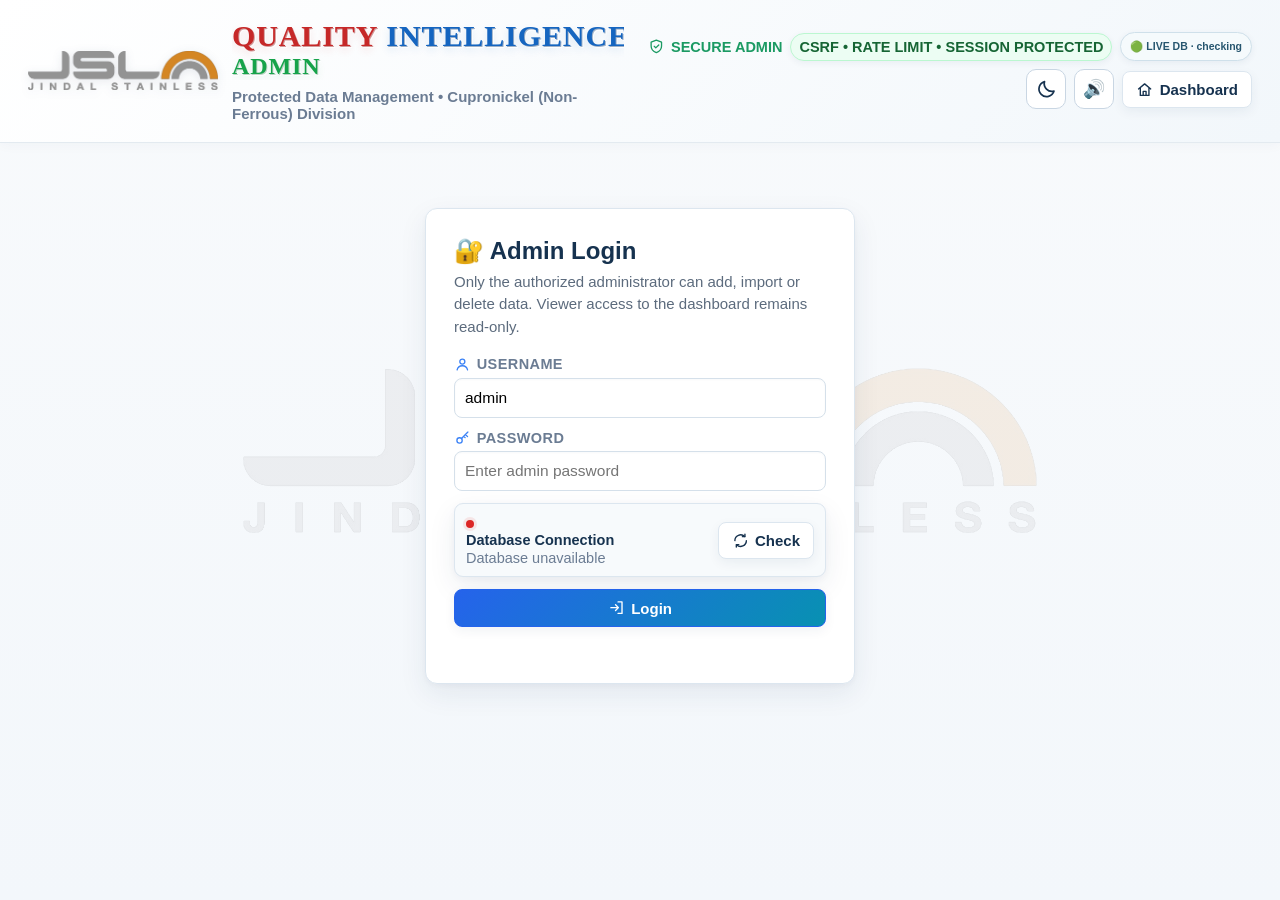
==== admin.html @ 09d79f01 "Add files via upload" ====
<!DOCTYPE html>

<html lang="en">
<head>
<link href="/favicon.ico?v=qa1" rel="icon" type="image/x-icon"/>
<link href="/favicon-32.png?v=qa1" rel="icon" sizes="32x32" type="image/png"/>
<link href="/favicon-192.png?v=qa1" rel="icon" sizes="192x192" type="image/png"/>
<link href="/favicon-180.png?v=qa1" rel="apple-touch-icon" sizes="180x180"/>
<link href="/site.webmanifest?v=qa1" rel="manifest"/>
<meta charset="utf-8"/>
<meta content="width=device-width,initial-scale=1" name="viewport"/>
<meta name="app-version" content="V66.0">
<title>Quality Intelligence — Admin</title>
<style>
:root{--navy:#16324F;--blue:#2388C9;--bg:#F5F8FB;--card:#fff;--border:#DCE6EF;--text:#24364B;--muted:#5c6b7d;--red:#D94A4A;--green:#1B9A63}
*{box-sizing:border-box}body{margin:0;background:linear-gradient(180deg,#F8FAFC,#F1F6FA);font-family:'Manrope','Segoe UI',Arial,sans-serif;color:var(--text)}
.top{background:linear-gradient(135deg,#fff,#F2F7FB);border-bottom:1px solid var(--border);padding:20px 28px;display:flex;justify-content:space-between;align-items:center;gap:16px}.brand h1{margin:0;font-family:'Lucida Calligraphy','Lucida Handwriting',cursive!important;font-size:30px;line-height:1.08;font-weight:700;letter-spacing:.9px;white-space:nowrap}.admin-title-main{display:block}.admin-title-sub{display:block;font-size:24px;line-height:1.05;margin-top:2px}.brand p{margin-top:8px!important}.admin-quality{color:#c62828;text-shadow:1px 1px 0 rgba(139,0,0,.38),2px 2px 0 rgba(255,255,255,.72),0 4px 8px rgba(198,40,40,.14)}.admin-intelligence{color:#1565c0;text-shadow:1px 1px 0 rgba(10,55,110,.38),2px 2px 0 rgba(255,255,255,.78),0 4px 8px rgba(21,101,192,.14)}.admin-admin{color:#16A34A;text-shadow:1px 1px 0 rgba(10,90,40,.25),2px 2px 0 rgba(255,255,255,.72),0 4px 8px rgba(22,163,74,.12)}.top-logo{height:42px;width:auto;max-width:190px;object-fit:contain;margin-right:14px;filter:drop-shadow(0 2px 5px rgba(15,42,74,.10))}.top-brand{display:flex;align-items:center;min-width:0}.security-badge{font-size:14.5px;color:#166534;background:#ECFDF3;border:1px solid #BBF7D0;padding:5px 8px;border-radius:999px;font-weight:800}.brand p{margin:6px 0 0;color:var(--muted);font-size:15px;font-weight:800}.actions{display:flex;gap:8px;align-items:center}.btn{border:1px solid var(--border);background:#fff;color:var(--navy);border-radius:8px;padding:9px 13px;font-weight:800;font-size:15px;cursor:pointer;text-decoration:none}.btn.primary{background:var(--navy);color:#fff;border-color:var(--navy)}.btn.danger{color:#B91C1C;border-color:#F0CACA}.btn:hover{filter:brightness(.98);box-shadow:0 5px 15px rgba(30,65,95,.08)}
.wrap{max-width:1400px;margin:22px auto;padding:0 22px}.login,.panel{background:var(--card);border:1px solid var(--border);border-radius:12px;box-shadow:0 7px 22px rgba(30,65,95,.06)}.login{max-width:430px;margin:65px auto;padding:28px}.login h2{margin:0 0 6px;color:var(--navy)}.hint{font-size:15px;color:var(--muted);line-height:1.5;margin:0 0 18px}.field{margin-bottom:12px}.field label{display:block;font-size:14.5px;font-weight:800;text-transform:uppercase;color:var(--muted);margin-bottom:5px;letter-spacing:.4px}.field input,.field select{width:100%;padding:10px;border:1px solid #D5E0EA;border-radius:8px;font-size:15.5px;outline:none}.field input:focus,.field select:focus{border-color:#7FB7DE;box-shadow:0 0 0 3px rgba(35,136,201,.08)}.msg{font-size:15px;margin-top:10px;min-height:18px}.msg.err{color:#B91C1C}.msg.ok{color:#15803D}
.grid{display:grid;grid-template-columns:1fr 1fr;gap:18px}.panel{padding:18px}.panel h2{font-size:16px;margin:0 0 4px;color:var(--navy)}.panel .desc{font-size:14.5px;color:var(--muted);margin:0 0 15px}.full{grid-column:1/-1}.form-grid{display:grid;grid-template-columns:repeat(4,minmax(160px,1fr));gap:10px}.wide{grid-column:span 2}.submit-row{display:flex;justify-content:flex-end;margin-top:12px}.filebox{border:1px dashed #BFD0DF;border-radius:10px;padding:15px;background:#F8FBFD}.filebox input{font-size:15px}.result{margin-top:12px;padding:11px;border-radius:8px;background:#F1F7FB;font-size:15px;line-height:1.5}.result strong{color:var(--navy)}
.filebox{transition:background .15s ease,border-color .15s ease;}
.filebox-hint{font-size:12.5px;color:var(--muted);margin-top:6px;}
.filebox.drag-over{background:#E3F0FB;border-color:var(--blue);border-style:solid;}
.table-wrap{overflow:auto;max-height:520px;border:1px solid var(--border);border-radius:8px}table{border-collapse:collapse;width:100%;font-size:14.5px;min-width:1000px}th{position:sticky;top:0;background:var(--blue);color:#fff;text-align:left;padding:8px;border:1px solid var(--blue);z-index:1}td{padding:7px 8px;border-bottom:1px solid #E8EEF3;white-space:nowrap}tbody tr:nth-child(even){background:#F8FAFC}tbody tr:hover{background:#EEF7FC}.delete{border:1px solid #F0CACA;background:#fff;color:#B91C1C;border-radius:6px;padding:4px 7px;font-size:14.5px;font-weight:800;cursor:pointer}.stats{display:flex;gap:10px;flex-wrap:wrap;margin:10px 0}.stat{background:#F4F8FB;border:1px solid var(--border);padding:9px 12px;border-radius:8px;font-size:14.5px}.stat b{font-size:16px;color:var(--navy);display:block;margin-top:2px}.secure{font-size:14.5px;color:var(--green);font-weight:800}
.connection-box{display:flex;justify-content:space-between;align-items:center;gap:10px;border:1px solid var(--border);background:#F7FAFC;border-radius:9px;padding:10px 11px;margin:4px 0 12px}.connection-box>div{min-width:0}.connection-box strong{display:block;font-size:14.5px;color:var(--navy)}.connection-box small{display:block;font-size:14.5px;color:var(--muted);margin-top:2px;white-space:nowrap;overflow:hidden;text-overflow:ellipsis}.connection-dot{display:inline-block;width:8px;height:8px;border-radius:50%;margin-right:6px;background:#94A3B8}.connection-dot.connected{background:#16A34A;box-shadow:0 0 0 3px rgba(22,163,74,.12)}.connection-dot.failed{background:#DC2626;box-shadow:0 0 0 3px rgba(220,38,38,.10)}.connection-dot.checking{background:#F59E0B;box-shadow:0 0 0 3px rgba(245,158,11,.10)}
.hidden{display:none!important}@media(max-width:900px){.grid{grid-template-columns:1fr}.form-grid{grid-template-columns:repeat(2,minmax(150px,1fr))}.wide{grid-column:span 2}}@media(max-width:600px){.top{padding:14px 12px;align-items:flex-start}.wrap{padding:0 12px}.form-grid{grid-template-columns:1fr}.wide{grid-column:span 1}.actions{flex-wrap:wrap}.brand h1{font-size:19px;white-space:normal}.top-logo{height:32px;max-width:125px;margin-right:8px}.security-badge{display:none}}
.admin-kpi-grid{display:grid;grid-template-columns:repeat(7,minmax(120px,1fr));gap:10px;margin-bottom:18px}.admin-kpi{background:#fff;border:1px solid #DCE6EF;border-radius:10px;padding:11px 12px;box-shadow:0 4px 14px rgba(30,65,95,.05)}.admin-kpi .label{font-size:16px;font-weight:800;color:#6B7C93;text-transform:uppercase;letter-spacing:.35px}.admin-kpi .value{font-size:18px;font-weight:800;color:#16324F;margin-top:5px;white-space:nowrap;overflow:hidden;text-overflow:ellipsis}.quality-grid{display:grid;grid-template-columns:1.1fr 2fr;gap:14px}.quality-score{display:flex;align-items:center;justify-content:center;min-height:150px;border:1px solid #DCE6EF;border-radius:10px;background:#F8FBFD}.quality-score b{font-size:38px;color:#16324F;display:block;text-align:center}.quality-score span{font-size:16px;color:#6B7C93;font-weight:800;text-transform:uppercase}.issue-list{display:grid;grid-template-columns:repeat(2,minmax(0,1fr));gap:8px}.issue{padding:9px 10px;border:1px solid #E2E8F0;border-radius:8px;background:#FAFCFE;font-size:14.5px;display:flex;justify-content:space-between;gap:10px}.issue b{font-size:15.5px;color:#16324F}.wizard{display:grid;grid-template-columns:repeat(7,1fr);gap:6px;margin:10px 0 14px}.step{padding:7px 4px;border-radius:7px;background:#F3F6F9;color:#6B7C93;text-align:center;font-size:16px;font-weight:800}.step.active{background:#E8F3FA;color:#2388C9}.preview-table{max-height:320px;margin-top:12px}.badge{display:inline-block;padding:3px 7px;border-radius:999px;font-size:14px;font-weight:800}.badge.ok{background:#ECFDF3;color:#166534}.badge.warn{background:#FFF7ED;color:#9A3412}.badge.bad{background:#FEF2F2;color:#B91C1C}@media(max-width:1200px){.admin-kpi-grid{grid-template-columns:repeat(4,minmax(130px,1fr))}}@media(max-width:700px){.admin-kpi-grid{grid-template-columns:repeat(2,minmax(130px,1fr))}.quality-grid{grid-template-columns:1fr}.issue-list{grid-template-columns:1fr}.wizard{grid-template-columns:repeat(4,1fr)}}

/* Admin typography colors aligned with the main dashboard palette. */
.admin-kpi .label,.field label,.brand p,.panel .desc,.quality-score span,.connection-box small{color:#6B7C93!important;}
.admin-kpi .value,.quality-score b,.issue b,.connection-box strong,.panel h2,.brand h1{color:#16324F!important;}
.step.active{background:#E8F3FA!important;color:#2388C9!important;}
.admin-prod-grid{display:grid;grid-template-columns:1.1fr 1.4fr;gap:14px;margin-bottom:18px}.admin-prod-card{background:#fff;border:1px solid #DCE6EF;border-radius:12px;padding:13px 14px;box-shadow:0 5px 16px rgba(30,65,95,.05)}.prod-head{display:flex;justify-content:space-between;align-items:flex-start;gap:10px}.prod-head b{display:block;color:#16324F;font-size:14px;margin-top:3px}.prod-badge{font-size:11px;font-weight:900;padding:4px 8px;border-radius:999px;background:#F1F5F9;color:#64748B;white-space:nowrap}.prod-badge.good{background:#ECFDF3;color:#166534}.prod-badge.warn{background:#FFF7ED;color:#9A3412}.prod-badge.bad{background:#FEF2F2;color:#B91C1C}.prod-metrics{display:grid;grid-template-columns:repeat(3,1fr);gap:8px;margin-top:12px}.prod-metrics>div,.integrity-grid>div{border:1px solid #E5EBF1;border-radius:9px;padding:8px 9px;background:#F9FBFD}.prod-metrics span,.integrity-grid span{display:block;color:#718096;font-size:11px}.prod-metrics b,.integrity-grid b{display:block;color:#16324F;font-size:14px;margin-top:3px;overflow:hidden;text-overflow:ellipsis;white-space:nowrap}.prod-meta{display:flex;gap:10px;justify-content:space-between;margin-top:9px;color:#718096;font-size:11px}.integrity-grid{display:grid;grid-template-columns:repeat(4,1fr);gap:7px;margin-top:12px}.integrity-grid b{font-size:13px}.integrity-grid b.issue{color:#B45309}.prod-last-check{font-size:11px;color:#718096;margin-top:8px}@media(max-width:900px){.admin-prod-grid{grid-template-columns:1fr}.integrity-grid{grid-template-columns:repeat(2,1fr)}}@media(max-width:600px){.prod-metrics{grid-template-columns:1fr}.prod-meta{flex-direction:column;gap:3px}}
html[data-theme="dark"] .admin-prod-card{background:linear-gradient(145deg,#151F32,#111A2A);border-color:#2A3B54;box-shadow:0 7px 18px rgba(0,0,0,.2)}html[data-theme="dark"] .prod-head b,html[data-theme="dark"] .prod-metrics b,html[data-theme="dark"] .integrity-grid b{color:#F0F4FA}html[data-theme="dark"] .prod-metrics>div,html[data-theme="dark"] .integrity-grid>div{background:#101827;border-color:#2A3B54}html[data-theme="dark"] .prod-metrics span,html[data-theme="dark"] .integrity-grid span,html[data-theme="dark"] .prod-meta{color:#9AABC2}html[data-theme="dark"] .prod-badge{background:#182234;color:#A9B8CA}html[data-theme="dark"] .prod-badge.good{background:#103124;color:#86EFAC}html[data-theme="dark"] .prod-badge.warn{background:#332610;color:#FCD34D}html[data-theme="dark"] .prod-badge.bad{background:#35191E;color:#FCA5A5}
</style>
<style id="admin-dark-mode">
/* ================================================================
   ADMIN DARK MODE — shared with the main dashboard
   Design goal: deep OLED-friendly surfaces, strong text contrast,
   clear controls, and consistent state colours. Data/UI logic untouched.
   ================================================================ */
html[data-theme="dark"]{
  --navy:#0B1220;--blue:#4DA3FF;--bg:#0B1220;--card:#141B2C;--border:#2A3B54;
  --text:#E8EDF6;--muted:#9AABC2;--red:#F87171;--green:#34D399;
  /* This second variable family (--admin-surface*, --admin-heading, --admin-line,
     --admin-accent) is a SEPARATE namespace from --card/--text/--border above,
     used by the Command Center, Recovery Center, activity timeline, health
     score/notification cards, KPI import-diff preview and a few other admin
     panels. It was never redefined for dark mode before, which is exactly why
     those particular panels stayed white while everything else using
     --card/--text/--border correctly went dark. */
  --admin-accent:#4DA3FF;--admin-surface:#141B2C;--admin-surface-2:#101827;
  --admin-heading:#F0F4FA;--admin-line:#2A3B54;
  color-scheme:dark;
}
html[data-theme="dark"] body{
  background:
    radial-gradient(circle at 12% 0%,rgba(77,163,255,.08),transparent 28%),
    radial-gradient(circle at 88% 10%,rgba(52,211,153,.055),transparent 24%),
    linear-gradient(180deg,#0B1220 0%,#0D1422 48%,#0A101C 100%) !important;
  color:var(--text);
}
html[data-theme="dark"] body::before{
  opacity:.045;
  filter:invert(1) brightness(1.7) saturate(.7);
}
html[data-theme="dark"] .top{
  background:linear-gradient(135deg,rgba(15,25,42,.97),rgba(20,31,51,.94));
  border-bottom-color:#2A3B54;
  box-shadow:0 10px 34px rgba(0,0,0,.28);
  backdrop-filter:blur(14px);
}
html[data-theme="dark"] .admin-quality{color:#F87171}
html[data-theme="dark"] .admin-intelligence{color:#60A5FA}
html[data-theme="dark"] .admin-admin{color:#4ADE80}
html[data-theme="dark"] .brand p{color:#9AABC2!important}
html[data-theme="dark"] .secure{color:#4ADE80}
html[data-theme="dark"] .security-badge{
  color:#86EFAC;background:#102A21;border-color:#245A46;
}
html[data-theme="dark"] .btn{
  background:#172236;color:#E8EDF6;border-color:#334762;
  box-shadow:0 2px 8px rgba(0,0,0,.14);
}
html[data-theme="dark"] .btn:hover{background:#1D2B42;border-color:#48627F;box-shadow:0 7px 20px rgba(0,0,0,.24)}
html[data-theme="dark"] .btn.primary{
  background:linear-gradient(135deg,#1976D2,#2563EB);border-color:#3B82F6;color:#fff;
}
html[data-theme="dark"] .btn.danger{
  color:#FCA5A5;background:#24171B;border-color:#65333B;
}
html[data-theme="dark"] .wrap{color:var(--text)}
html[data-theme="dark"] .login,
html[data-theme="dark"] .panel{
  background:linear-gradient(180deg,rgba(20,27,44,.97),rgba(17,25,41,.97));
  border-color:#2A3B54;
  box-shadow:0 12px 34px rgba(0,0,0,.24),0 1px 0 rgba(255,255,255,.025) inset;
}
html[data-theme="dark"] .login h2,
html[data-theme="dark"] .panel h2,
html[data-theme="dark"] .admin-kpi .value,
html[data-theme="dark"] .quality-score b,
html[data-theme="dark"] .issue b,
html[data-theme="dark"] .connection-box strong{
  color:#F0F4FA!important;
}
html[data-theme="dark"] .hint,
html[data-theme="dark"] .panel .desc,
html[data-theme="dark"] .field label,
html[data-theme="dark"] .admin-kpi .label,
html[data-theme="dark"] .quality-score span,
html[data-theme="dark"] .connection-box small{
  color:#A7B5C8!important;
}
html[data-theme="dark"] .field input,
html[data-theme="dark"] .field select{
  background:#0F1727;color:#E8EDF6;border-color:#344861;
  color-scheme:dark;
}
html[data-theme="dark"] .field input::placeholder{color:#71839B}
html[data-theme="dark"] .field input:focus,
html[data-theme="dark"] .field select:focus{
  border-color:#4DA3FF;box-shadow:0 0 0 3px rgba(77,163,255,.17);
}
html[data-theme="dark"] .connection-box{
  background:#101B2C;border-color:#2E415B;
}
html[data-theme="dark"] .filebox{
  background:#101B2C;border-color:#3A526D;
}
html[data-theme="dark"] .filebox.drag-over{background:#123A59;border-color:var(--admin-accent);}
html[data-theme="dark"] .filebox-hint{color:#8CA0B8;}
html[data-theme="dark"] .result{
  background:#10243A;color:#DCE6F5;border-color:#294866;
}
html[data-theme="dark"] .result strong{color:#F0F4FA}
html[data-theme="dark"] .table-wrap{
  border-color:#2A3B54;background:#101827;
}
html[data-theme="dark"] table{color:#DCE6F5}
html[data-theme="dark"] th{
  background:linear-gradient(180deg,#1C6EA8,#155987);
  border-color:#2A6E9D;color:#fff;
}
html[data-theme="dark"] td{border-bottom-color:#26374D}
html[data-theme="dark"] tbody tr:nth-child(even){background:#121D2D}
html[data-theme="dark"] tbody tr:hover{background:#182C40}
html[data-theme="dark"] .delete{
  background:#24171B;color:#FCA5A5;border-color:#65333B;
}
html[data-theme="dark"] .delete:hover{background:#301B21}
html[data-theme="dark"] .admin-kpi{
  background:linear-gradient(145deg,#151F32,#111A2A);
  border-color:#2A3B54;
  box-shadow:0 7px 18px rgba(0,0,0,.20),0 1px 0 rgba(255,255,255,.025) inset;
}
html[data-theme="dark"] .admin-kpi .label{color:#9AABC2!important}
html[data-theme="dark"] .quality-score{
  background:radial-gradient(circle at 50% 25%,rgba(77,163,255,.12),transparent 45%),#101827;
  border-color:#2A3B54;
}
html[data-theme="dark"] .issue{
  background:#111C2C;border-color:#2A3B54;color:#C9D5E5;
}
html[data-theme="dark"] .issue b{color:#F0F4FA}
html[data-theme="dark"] .wizard .step{background:#182234;color:#93A4B9;border:1px solid #2A3B54}
html[data-theme="dark"] .wizard .step.active{
  background:#123A59!important;color:#7DC4FF!important;border-color:#245F8A;
}
html[data-theme="dark"] .badge.ok{background:#103124;color:#86EFAC}
html[data-theme="dark"] .badge.warn{background:#332610;color:#FCD34D}
html[data-theme="dark"] .badge.bad{background:#35191E;color:#FCA5A5}
html[data-theme="dark"] .msg.err{color:#FCA5A5}
html[data-theme="dark"] .msg.ok{color:#86EFAC}
html[data-theme="dark"] .theme-toggle-btn{
  display:inline-flex;align-items:center;justify-content:center;width:40px;height:40px;
  border:1px solid #344861;border-radius:10px;background:rgba(255,255,255,.07);
  color:#F8FAFC;cursor:pointer;font-size:18px;line-height:1;
  transition:transform .16s ease,background .16s ease,border-color .16s ease,box-shadow .16s ease;
}
.theme-toggle-btn{
  display:inline-flex;align-items:center;justify-content:center;width:40px;height:40px;
  border:1px solid #C9D6E3;border-radius:10px;background:#fff;color:#16324F;
  cursor:pointer;font-size:18px;line-height:1;
  transition:transform .16s ease,background .16s ease,border-color .16s ease,box-shadow .16s ease;
}
.theme-toggle-btn:hover{transform:translateY(-1px);box-shadow:0 6px 16px rgba(30,65,95,.12)}
html[data-theme="dark"] .theme-toggle-btn:hover{background:#1B2A40;border-color:#4A6380;box-shadow:0 7px 18px rgba(0,0,0,.24)}
.theme-toggle-btn.muted{opacity:.55}
html[data-theme="dark"] ::selection{background:#2563EB;color:#fff}
html[data-theme="dark"] input[type="date"]::-webkit-calendar-picker-indicator{filter:invert(1) opacity(.78)}
/* These don't go through --card/--text/--border and aren't covered by the
   --admin-surface* redefinition above either (they're hardcoded colors, not
   var()-driven), so each needs its own explicit dark rule. */
html[data-theme="dark"] .admin-sidebar{background:rgba(15,22,38,.92);}
html[data-theme="dark"] .sidebar-link{color:#8CA0B8;}
html[data-theme="dark"] .sidebar-link:hover{background:#182234;color:var(--admin-heading);}
html[data-theme="dark"] .sidebar-link.active{background:#123A59;color:var(--admin-accent);}
html[data-theme="dark"] .sidebar-foot{color:#7A8CA3;}
html[data-theme="dark"] .shortcut-key{background:#182234;color:#A9B8CA;border-color:#2A3B54;}
html[data-theme="dark"] kbd{background:#182234;color:#C7D2E3;border-color:#334861;}
html[data-theme="dark"] .activity-icon{background:#123A59;}
html[data-theme="dark"] .notify-count{background:#123A59;color:#8EC8FF;}
html[data-theme="dark"] .v29-alert.warn{border-color:#5A4A24;}
html[data-theme="dark"] .v29-alert.bad{border-color:#5A2A33;}
html[data-theme="dark"] .diff-changes span{background:#182234;color:var(--text);}
html[data-theme="dark"] .admin-health-score-card,
html[data-theme="dark"] .admin-notify-card,
html[data-theme="dark"] .admin-personal-card{background:var(--admin-surface);border-color:var(--admin-line);}
@media(max-width:600px){
  .theme-toggle-btn{width:38px;height:38px;font-size:17px}
}
</style>
<style id="jsl-watermark-style">
/* Exact JSL Jindal Stainless logo watermark — background only; all app UI stays above it. */
html{background:#F8FAFC;}
body{
  background:linear-gradient(180deg,#F8FAFC 0%,#F3F7FB 100%) !important;
  position:relative;
  min-height:100vh;
}
body::before{
  content:"";
  position:fixed;
  inset:0;
  z-index:0;
  pointer-events:none;
  background-image:url("jsl-watermark.png");
  background-repeat:no-repeat;
  background-position:center center;
  background-size:min(62vw,900px) auto;
  opacity:.105;
}
body > *{position:relative;z-index:1;}
@media(max-width:900px){body::before{background-size:min(82vw,650px) auto;opacity:.09;}}
@media(max-width:600px){body::before{background-size:min(94vw,520px) auto;opacity:.075;}}
</style>
<script defer="" src="/sfx.js?v=1.0"></script>
<script>
function escJs(value){
  return String(value ?? "")
    .replace(/\\/g, "\\\\")
    .replace(/'/g, "\\'")
    .replace(/"/g, '\\"')
    .replace(/\r/g, "\\r")
    .replace(/\n/g, "\\n")
    .replace(/</g, "\\x3C")
    .replace(/>/g, "\\x3E")
    .replace(/&/g, "\\x26");
}
function escAttrJs(value){
  return escJs(value)
    .replace(/&/g, "&amp;")
    .replace(/"/g, "&quot;")
    .replace(/</g, "&lt;")
    .replace(/>/g, "&gt;");
}

/* Admin theme bootstrap: apply saved theme before first paint. Light mode
   is always the default — system prefers-color-scheme is intentionally not
   used as a fallback (see index.html for the matching dashboard-side logic).
   Dark mode only turns on if this admin previously switched to it. */
(function(){
  try{
    var saved=localStorage.getItem('qdash_theme');
    if(saved==='dark')document.documentElement.setAttribute('data-theme','dark');
  }catch(e){}
})();
</script>
<style id="v40-visual-polish">
/* V40 Admin visual polish: colorful, professional, depth-rich, icon-friendly. */
:root{
  --accent-cyan:#12B5CB;--accent-blue:#3B82F6;--accent-violet:#7C3AED;--accent-emerald:#10B981;
  --accent-amber:#F59E0B;--accent-rose:#F43F5E;--surface-2:#F8FBFF;
  --shadow-soft:0 10px 28px rgba(25,55,90,.08),0 2px 7px rgba(25,55,90,.04);
  --shadow-hover:0 18px 42px rgba(25,55,90,.14),0 4px 12px rgba(25,55,90,.07);
}
.top .actions{gap:8px}
.top .actions > span,.top .actions > a,.top .actions > button{transition:transform .16s ease,box-shadow .16s ease,background .16s ease,border-color .16s ease}
.top .actions > span:hover,.top .actions > a:hover,.top .actions > button:hover{transform:translateY(-1px)}
.live-db-badge{box-shadow:0 0 0 1px rgba(255,255,255,.08) inset,0 5px 12px rgba(0,0,0,.10)}
.admin-shell{gap:18px}
.admin-sidebar{
  background:linear-gradient(180deg,#102640 0%,#143A5D 100%) !important;
  border:1px solid rgba(255,255,255,.08) !important;
  box-shadow:var(--shadow-hover) !important;
}
.sidebar-head{border-bottom-color:rgba(255,255,255,.12)!important}
.sidebar-kicker{color:#6DE0E8!important}
.sidebar-head b{color:#F8FBFF!important}
.sidebar-link{
  position:relative;overflow:hidden;border:1px solid transparent!important;
  transition:transform .16s ease,background .16s ease,border-color .16s ease,box-shadow .16s ease!important;
}
.sidebar-link::after{content:"";position:absolute;right:-18px;top:-18px;width:58px;height:58px;border-radius:50%;background:rgba(255,255,255,.05);transition:transform .2s ease}
.sidebar-link:hover{transform:translateX(3px);background:rgba(255,255,255,.08)!important;border-color:rgba(255,255,255,.10)!important;box-shadow:0 8px 18px rgba(0,0,0,.12)!important}
.sidebar-link.active{background:linear-gradient(90deg,rgba(59,130,246,.28),rgba(18,181,203,.16))!important;border-color:rgba(103,194,255,.35)!important;box-shadow:0 8px 18px rgba(10,55,95,.20)!important}
.sidebar-link .sidebar-icon{display:inline-flex;width:28px;height:28px;flex:0 0 28px;align-items:center;justify-content:center;border-radius:8px;background:rgba(255,255,255,.08);font-size:16px;box-shadow:0 2px 6px rgba(0,0,0,.10)}
.panel,.admin-kpi,.login,.admin-prod-card,.connection-box,.filebox,.result,.quality-score,.issue,.recovery-card,.command-card,.health-card,.stat,.audit-card{
  box-shadow:var(--shadow-soft);transition:transform .18s ease,box-shadow .18s ease,border-color .18s ease,background .18s ease;
}
.panel:hover,.admin-kpi:hover,.admin-prod-card:hover,.connection-box:hover,.filebox:hover,.result:hover,.quality-score:hover,.issue:hover,.recovery-card:hover,.command-card:hover,.health-card:hover,.stat:hover,.audit-card:hover{transform:translateY(-2px);box-shadow:var(--shadow-hover)}
.panel h2{position:relative;padding-left:2px}
.panel h2::after{content:"";display:block;width:56px;height:3px;margin-top:8px;border-radius:99px;background:linear-gradient(90deg,var(--accent-blue),var(--accent-cyan),var(--accent-violet));opacity:.9}
.admin-kpi{position:relative;overflow:hidden}
.admin-kpi::before,.admin-prod-card::before,.quality-score::before,.health-card::before{content:"";position:absolute;inset:0 auto auto 0;width:100%;height:4px;background:linear-gradient(90deg,var(--accent-blue),var(--accent-cyan),var(--accent-violet));opacity:.95}
.admin-kpi:nth-child(2)::before{background:linear-gradient(90deg,var(--accent-emerald),#34D399)}
.admin-kpi:nth-child(3)::before{background:linear-gradient(90deg,var(--accent-amber),#FBBF24)}
.admin-kpi:nth-child(4)::before{background:linear-gradient(90deg,var(--accent-rose),#FB7185)}
.admin-kpi .value{letter-spacing:-.02em}
button.btn,.btn{box-shadow:0 4px 12px rgba(25,55,90,.06);}
button.btn:hover,.btn:hover{box-shadow:0 10px 22px rgba(25,55,90,.12)!important}
.btn.primary{background:linear-gradient(135deg,#2563EB,#0891B2)!important;border-color:#2563EB!important}
.btn.danger{background:linear-gradient(135deg,#E11D48,#BE123C)!important;border-color:#E11D48!important;color:#fff!important}
.badge,.prod-badge,.live-db-badge,.security-badge{box-shadow:0 2px 7px rgba(25,55,90,.06)}
.table-wrap{box-shadow:inset 0 1px 0 rgba(255,255,255,.55),0 5px 14px rgba(25,55,90,.04)}
tbody tr{transition:background .12s ease,transform .12s ease}
tbody tr:hover{transform:translateX(1px)}
.field input,.field select{box-shadow:inset 0 1px 2px rgba(25,55,90,.03)}
.field input:focus,.field select:focus{box-shadow:0 0 0 3px rgba(59,130,246,.14),0 4px 12px rgba(59,130,246,.08)!important}
.submit-row{gap:10px!important}
.issue-btn,.v29-alert,.sidebar-link{font-weight:750}
.v29-alert{border-left:4px solid var(--accent-amber)!important}
.v29-alert.bad{border-left-color:var(--accent-rose)!important}.v29-alert.good{border-left-color:var(--accent-emerald)!important}.v29-alert.info{border-left-color:var(--accent-blue)!important}
html[data-theme="dark"] .top{background:linear-gradient(120deg,#081421 0%,#0D223A 46%,#113F61 100%) !important}
html[data-theme="dark"] .admin-sidebar{background:linear-gradient(180deg,#0A1627 0%,#0E2944 100%) !important;border-color:#28415F!important}
html[data-theme="dark"] .panel,html[data-theme="dark"] .login,html[data-theme="dark"] .admin-kpi,html[data-theme="dark"] .admin-prod-card,html[data-theme="dark"] .connection-box,html[data-theme="dark"] .filebox,html[data-theme="dark"] .result,html[data-theme="dark"] .quality-score,html[data-theme="dark"] .issue,html[data-theme="dark"] .recovery-card,html[data-theme="dark"] .command-card,html[data-theme="dark"] .health-card,html[data-theme="dark"] .stat,html[data-theme="dark"] .audit-card{box-shadow:0 14px 34px rgba(0,0,0,.20),0 2px 8px rgba(0,0,0,.12)}
html[data-theme="dark"] .panel:hover,html[data-theme="dark"] .admin-kpi:hover,html[data-theme="dark"] .admin-prod-card:hover,html[data-theme="dark"] .connection-box:hover,html[data-theme="dark"] .filebox:hover,html[data-theme="dark"] .result:hover,html[data-theme="dark"] .quality-score:hover,html[data-theme="dark"] .issue:hover,html[data-theme="dark"] .recovery-card:hover,html[data-theme="dark"] .command-card:hover,html[data-theme="dark"] .health-card:hover,html[data-theme="dark"] .stat:hover,html[data-theme="dark"] .audit-card:hover{box-shadow:0 20px 46px rgba(0,0,0,.28),0 3px 12px rgba(0,0,0,.16)}
html[data-theme="dark"] .table-wrap{box-shadow:inset 0 1px 0 rgba(255,255,255,.02),0 8px 22px rgba(0,0,0,.16)}
@media(prefers-reduced-motion:reduce){.panel,.admin-kpi,.admin-prod-card,.connection-box,.filebox,.result,.quality-score,.issue,.recovery-card,.command-card,.health-card,.stat,.audit-card,.sidebar-link,.top .actions>*{transition:none!important}.panel:hover,.admin-kpi:hover,.admin-prod-card:hover,.connection-box:hover,.filebox:hover,.result:hover,.quality-score:hover,.issue:hover,.recovery-card:hover,.command-card:hover,.health-card:hover,.stat:hover,.audit-card:hover,.sidebar-link:hover{transform:none!important}}
</style>
<style id="v40-admin-responsive-final">
/* overflow-x:hidden (not overflow-x:clip) forces the browser to also treat
   overflow-y as "auto" on html AND body (per the CSS overflow spec's
   visible/non-visible pairing rule). That creates two nested scroll
   containers, which breaks position:sticky for any descendant (like the
   admin sidebar below) — it stops sticking and scrolls away with the page.
   overflow-x:clip prevents horizontal scroll the same way without ever
   triggering that auto-promotion, so sticky works correctly. */
html,body{max-width:100%;overflow-x:clip!important;}
body{min-width:0;}
.top{background:linear-gradient(135deg,#ffffff,#F2F7FB)!important;box-shadow:0 2px 12px rgba(30,65,95,.035);border-bottom:1px solid #E3EAF0!important;}
.top-brand,.brand,.executive-brand,.actions,.grid,.panel,.admin-content-grid,.admin-content-grid>*{min-width:0;}
.top-brand{flex:1 1 auto;}
.brand{min-width:0;}
.brand h1,.brand p{max-width:100%;overflow:hidden;text-overflow:ellipsis;}
.actions{flex:0 1 auto;max-width:50%;justify-content:flex-end;flex-wrap:wrap;}
.wrap{width:100%;max-width:1400px;min-width:0;}
.grid{min-width:0;}
.grid>*{min-width:0;}
.form-grid{min-width:0;}
.admin-kpi-grid{grid-template-columns:repeat(7,minmax(0,1fr));min-width:0;}
.admin-kpi{min-width:0;}
.admin-kpi .value,.admin-kpi .label{min-width:0;}
.quality-grid,.issue-list,.wizard,.admin-prod-grid,.admin-content-grid,.admin-commandbar,.admin-health-strip,.activity-event{min-width:0;}
.admin-content-grid>*{max-width:100%;}
.table-wrap{width:100%;max-width:100%;overflow-x:auto;overscroll-behavior-x:contain;}
.table-wrap table{min-width:1000px;}
@media(max-width:1050px){
  .top{padding:16px 20px;align-items:center;}
  .actions{max-width:48%;}
  .admin-kpi-grid{grid-template-columns:repeat(4,minmax(0,1fr));}
}
@media(max-width:700px){
  .top{padding:13px 12px;gap:10px;align-items:flex-start;}
  .top-brand{flex:1 1 100%;}
  .actions{max-width:none;width:auto;flex:0 0 auto;gap:5px;}
  .actions .btn{padding:8px 9px;font-size:13px;}
  .admin-kpi-grid{grid-template-columns:repeat(2,minmax(0,1fr));}
  .panel{overflow:hidden;}
}
@media(max-width:480px){
  .top{display:block;}
  .top-brand{width:100%;}
  .actions{width:100%;margin-top:9px;justify-content:flex-start;}
  .admin-kpi-grid{grid-template-columns:1fr 1fr;}
}
</style>
<style id="v65-admin-icons">
/* V65.0 Admin icons (line icons from the sprite at the top of <body>) */
.ic{width:1.15em;height:1.15em;flex:none;fill:none;stroke:currentColor;stroke-width:1.9;stroke-linecap:round;stroke-linejoin:round;vertical-align:-.2em;margin-right:.42em;pointer-events:none;}
.theme-toggle-btn .ic{margin:0;width:1.2em;height:1.2em;}
.btn .ic,.delete .ic{margin-right:.4em;}
.btn,.delete{display:inline-flex;align-items:center;justify-content:center;}
.top .actions .secure{display:inline-flex;align-items:center;}
.v29-kicker,.sidebar-progress-kicker{display:inline-flex;align-items:center;}
.v29-kicker .ic,.sidebar-progress-kicker .ic{width:1.05em;height:1.05em;}
.field label{display:flex;align-items:center;}
.field label .ic{color:var(--accent-blue,#3B82F6);}
.pref-row label{display:inline-flex;align-items:center;}
</style>
</head>
<body>
<!-- V65.0 icon sprite for the Admin console; the enhancer script at the bottom adds icons to buttons (also dynamically built ones). -->
<svg xmlns="http://www.w3.org/2000/svg" width="0" height="0" style="position:absolute;width:0;height:0;overflow:hidden" aria-hidden="true" focusable="false">
  <defs>
    <symbol id="ic-filter" viewBox="0 0 24 24"><path d="M3.5 5h17l-6.5 8v6l-4 2v-8z"/></symbol>
    <symbol id="ic-sliders" viewBox="0 0 24 24"><path d="M4 6h8M17 6h3M4 12h3M12 12h8M4 18h10M19 18h1"/><circle cx="14.5" cy="6" r="2.3"/><circle cx="9.5" cy="12" r="2.3"/><circle cx="16.5" cy="18" r="2.3"/></symbol>
    <symbol id="ic-selection" viewBox="0 0 24 24"><path d="M3.5 6.5l1.6 1.6 3-3.4M3.5 12.5l1.6 1.6 3-3.4M3.5 18.5l1.6 1.6 3-3.4M12 7h8.5M12 13h8.5M12 19h8.5"/></symbol>
    <symbol id="ic-download" viewBox="0 0 24 24"><path d="M12 3.5v11M7.5 10.5l4.5 4.5 4.5-4.5M4.5 20h15"/></symbol>
    <symbol id="ic-file-sheet" viewBox="0 0 24 24"><path d="M6 3h8l5 5v13H6z"/><path d="M14 3v5h5M9 13h7M9 17h7M12.5 11v8"/></symbol>
    <symbol id="ic-file-text" viewBox="0 0 24 24"><path d="M6 3h8l5 5v13H6z"/><path d="M14 3v5h5M9 13h7M9 17h5"/></symbol>
    <symbol id="ic-presentation" viewBox="0 0 24 24"><path d="M3 4h18M5 4v11h14V4M12 15v3.5M8.5 21l3.5-2.5 3.5 2.5"/><path d="M8.5 11.5l2.5-2.5 2 2 3-3.5"/></symbol>
    <symbol id="ic-database" viewBox="0 0 24 24"><ellipse cx="12" cy="5.5" rx="7.5" ry="2.8"/><path d="M4.5 5.5v6.5c0 1.6 3.4 2.8 7.5 2.8s7.5-1.2 7.5-2.8V5.5M4.5 12v6.5c0 1.6 3.4 2.8 7.5 2.8s7.5-1.2 7.5-2.8V12"/></symbol>
    <symbol id="ic-bookmark-plus" viewBox="0 0 24 24"><path d="M6 3.5h12v17.5l-6-4.5-6 4.5z"/><path d="M12 7.5v5M9.5 10h5"/></symbol>
    <symbol id="ic-list-edit" viewBox="0 0 24 24"><path d="M3.5 6h11M3.5 12h7M3.5 18h6"/><path d="M12.5 19l.8-3.4 6.8-6.8 2.6 2.6-6.8 6.8z"/></symbol>
    <symbol id="ic-reset" viewBox="0 0 24 24"><path d="M4 12a8 8 0 1 0 2.6-5.9L4 8.5"/><path d="M4 3.5v5h5"/></symbol>
    <symbol id="ic-compare" viewBox="0 0 24 24"><rect x="3" y="4.5" width="7.5" height="15" rx="1.8"/><rect x="13.5" y="4.5" width="7.5" height="15" rx="1.8"/></symbol>
    <symbol id="ic-search" viewBox="0 0 24 24"><circle cx="10.8" cy="10.8" r="6.3"/><path d="M15.6 15.6l4.9 4.9"/></symbol>
    <symbol id="ic-x" viewBox="0 0 24 24"><path d="M6 6l12 12M18 6L6 18"/></symbol>
    <symbol id="ic-maximize" viewBox="0 0 24 24"><path d="M4 9V4h5M20 9V4h-5M4 15v5h5M20 15v5h-5"/></symbol>
    <symbol id="ic-chevron-down" viewBox="0 0 24 24"><path d="M6 9.5l6 6 6-6"/></symbol>
    <symbol id="ic-clock" viewBox="0 0 24 24"><circle cx="12" cy="12" r="8.5"/><path d="M12 7.5V12l3 2"/></symbol>
    <symbol id="ic-command" viewBox="0 0 24 24"><path d="M9 9h6v6H9z"/><path d="M9 9V6.5A2.5 2.5 0 1 0 6.5 9H9zM15 9V6.5A2.5 2.5 0 1 1 17.5 9H15zM9 15v2.5A2.5 2.5 0 1 1 6.5 15H9zM15 15v2.5a2.5 2.5 0 1 0 2.5-2.5H15z"/></symbol>
    <symbol id="ic-pulse" viewBox="0 0 24 24"><path d="M3 12h4l2.5-6.5 4 13 2.5-6.5H21"/></symbol>
    <symbol id="ic-alert" viewBox="0 0 24 24"><path d="M12 3.5l9.5 16.5h-19z"/><path d="M12 10v4.5M12 17.4v.1"/></symbol>
    <symbol id="ic-target" viewBox="0 0 24 24"><circle cx="12" cy="12" r="8.5"/><circle cx="12" cy="12" r="4.5"/><circle cx="12" cy="12" r=".9"/></symbol>
    <symbol id="ic-trend" viewBox="0 0 24 24"><path d="M3 17l6-6 4 4 8-8M15.5 7H21v5.5"/></symbol>
    <symbol id="ic-flame" viewBox="0 0 24 24"><path d="M12 3c1 3.5 5 5.5 5 10a5 5 0 0 1-10 0c0-2 1-3.2 2-4 0 1.5.8 2.4 1.7 2.6C10.2 9 10.5 5.5 12 3z"/></symbol>
    <symbol id="ic-table" viewBox="0 0 24 24"><rect x="3.5" y="4.5" width="17" height="15" rx="2"/><path d="M3.5 10h17M3.5 15h17M9.5 4.5v15"/></symbol>
    <symbol id="ic-tag" viewBox="0 0 24 24"><path d="M3.5 12.2V4.5h7.7l9 9a1.6 1.6 0 0 1 0 2.3l-5.4 5.4a1.6 1.6 0 0 1-2.3 0z"/><circle cx="7.8" cy="8.8" r="1.2"/></symbol>
    <symbol id="ic-refresh" viewBox="0 0 24 24"><path d="M20 12a8 8 0 0 1-13.6 5.7M4 12a8 8 0 0 1 13.6-5.7"/><path d="M18 3v3.5h-3.5M6 21v-3.5h3.5"/></symbol>
    <symbol id="ic-edit" viewBox="0 0 24 24"><path d="M4 20l1-4.2L16.5 4.3a1.8 1.8 0 0 1 2.5 0l1.7 1.7a1.8 1.8 0 0 1 0 2.5L9.2 20z"/></symbol>
    <symbol id="ic-home" viewBox="0 0 24 24"><path d="M3.5 11L12 4l8.5 7M6 9.5V20h12V9.5M10 20v-5.5h4V20"/></symbol>
    <symbol id="ic-key" viewBox="0 0 24 24"><circle cx="8" cy="15" r="3.8"/><path d="M10.8 12.2L20 3M16.5 6.5l3 3M14 9l2 2"/></symbol>
    <symbol id="ic-login" viewBox="0 0 24 24"><path d="M14 4h5.5v16H14M4 12h10M10.5 8l4 4-4 4"/></symbol>
    <symbol id="ic-logout" viewBox="0 0 24 24"><path d="M10 4H4.5v16H10M9 12h11M16.5 8l4 4-4 4"/></symbol>
    <symbol id="ic-trash" viewBox="0 0 24 24"><path d="M4 7h16M9.5 7V4.5h5V7M6.5 7l1 13h9l1-13M10 11v6M14 11v6"/></symbol>
    <symbol id="ic-save" viewBox="0 0 24 24"><path d="M5 3.5h11l3.5 3.5V20.5H5z"/><path d="M8 3.5v5h7v-5M8 20.5v-6.5h8v6.5"/></symbol>
    <symbol id="ic-plus" viewBox="0 0 24 24"><path d="M12 5v14M5 12h14"/></symbol>
    <symbol id="ic-eye" viewBox="0 0 24 24"><path d="M2.5 12S6 5.5 12 5.5 21.5 12 21.5 12 18 18.5 12 18.5 2.5 12 2.5 12z"/><circle cx="12" cy="12" r="2.8"/></symbol>
    <symbol id="ic-check" viewBox="0 0 24 24"><path d="M4.5 12.5l4.5 4.5 10.5-10.5"/></symbol>
    <symbol id="ic-copy" viewBox="0 0 24 24"><rect x="8.5" y="8.5" width="11" height="11" rx="2"/><path d="M15.5 8.5V6a2 2 0 0 0-2-2H6a2 2 0 0 0-2 2v7.5a2 2 0 0 0 2 2h2.5"/></symbol>
    <symbol id="ic-upload" viewBox="0 0 24 24"><path d="M12 15.5v-12M7.5 8l4.5-4.5L16.5 8M4.5 20h15"/></symbol>
    <symbol id="ic-shield" viewBox="0 0 24 24"><path d="M12 3l7.5 3v5.5c0 4.5-3.2 8-7.5 9.5-4.3-1.5-7.5-5-7.5-9.5V6z"/><path d="M9 12l2.2 2.2L15.5 10"/></symbol>
    <symbol id="ic-chevron-right" viewBox="0 0 24 24"><path d="M9.5 6l6 6-6 6"/></symbol>
    <symbol id="ic-chevron-left" viewBox="0 0 24 24"><path d="M14.5 6l-6 6 6 6"/></symbol>
    <symbol id="ic-user" viewBox="0 0 24 24"><circle cx="12" cy="8" r="3.6"/><path d="M4.5 20c.8-4 4-6 7.5-6s6.7 2 7.5 6"/></symbol>
    <symbol id="ic-sun" viewBox="0 0 24 24"><circle cx="12" cy="12" r="4"/><path d="M12 2.5v2.5M12 19v2.5M2.5 12H5M19 12h2.5M5.3 5.3l1.8 1.8M16.9 16.9l1.8 1.8M18.7 5.3l-1.8 1.8M7.1 16.9l-1.8 1.8"/></symbol>
    <symbol id="ic-moon" viewBox="0 0 24 24"><path d="M20 14.5A8.5 8.5 0 0 1 9.5 4a8.5 8.5 0 1 0 10.5 10.5z"/></symbol>
  </defs>
</svg>
<div class="top"><div class="top-brand"><img alt="Jindal Stainless" class="top-logo" src="/jsl-header-logo.png"/><div class="brand"><h1><span class="admin-title-main"><span class="admin-quality">QUALITY</span><span style="display:inline-block;width:8px"></span><span class="admin-intelligence">INTELLIGENCE</span></span><span class="admin-title-sub"><span class="admin-admin">ADMIN</span></span></h1><p>Protected Data Management • Cupronickel (Non-Ferrous) Division</p></div></div><div class="actions"><span class="secure"><svg class="ic" aria-hidden="true"><use href="#ic-shield"/></svg>SECURE ADMIN</span><span class="security-badge">CSRF • RATE LIMIT • SESSION PROTECTED</span><span class="live-db-badge" id="liveDbBadge" title="Active database connection">🟢 LIVE DB · checking</span><button aria-label="Switch to dark mode" class="theme-toggle-btn" id="adminThemeToggleBtn" title="Switch to dark mode" type="button"><svg class="ic" aria-hidden="true"><use href="#ic-moon"/></svg></button><button aria-label="Mute sound effects" class="theme-toggle-btn sfx-toggle-btn" title="Mute sound effects" type="button">🔊</button><a class="btn" href="/">← Dashboard</a><button class="btn danger hidden" id="logoutBtn">Logout</button></div></div>
<div class="wrap">
<section class="login" id="loginBox">
<h2>🔐 Admin Login</h2><p class="hint">Only the authorized administrator can add, import or delete data. Viewer access to the dashboard remains read-only.</p>
<div class="field"><label><svg class="ic" aria-hidden="true"><use href="#ic-user"/></svg>Username</label><input autocomplete="username" id="username" value="admin"/></div>
<div class="field"><label><svg class="ic" aria-hidden="true"><use href="#ic-key"/></svg>Password</label><input autocomplete="current-password" id="password" placeholder="Enter admin password" type="password"/></div>
<div class="connection-box" id="loginConnection"><div><span class="connection-dot checking"></span><strong>Database Connection</strong><small id="loginConnectionText">Checking connection…</small></div><button class="btn" id="connectionBtn" type="button">↻ Check</button></div>
<button class="btn primary" id="loginBtn" style="width:100%">Login</button><div class="msg" id="loginMsg"></div>
</section>
<section class="login hidden" id="forceResetBox">
<h2>🔑 Set Your New Password</h2><p class="hint">A temporary password was issued for this account. You must set your own password before you can use the admin panel.</p>
<div class="field"><label>Temporary Password *</label><input autocomplete="current-password" id="frCurrent" placeholder="Temporary password you were given" type="password"/></div>
<div class="field"><label>New Password *</label><input autocomplete="new-password" id="frNew" minlength="12" placeholder="Min 12 chars, upper+lower+number+special" type="password"/></div>
<div class="field"><label>Confirm New Password *</label><input autocomplete="new-password" id="frConfirm" minlength="12" type="password"/></div>
<button class="btn primary" id="frSubmitBtn" style="width:100%">Set New Password</button><div class="msg" id="frMsg"></div>
</section>
<section class="grid hidden" id="adminApp">
<div class="admin-shell">
<aside class="admin-sidebar" id="adminSidebar">
<div class="sidebar-head"><span class="sidebar-kicker">ADMIN CONSOLE</span><b>Control Center</b></div>



















<div class="sidebar-progress" id="sidebarProgress"><span class="sidebar-progress-kicker"><svg class="ic" aria-hidden="true"><use href="#ic-target"/></svg>CURRENT SECTION</span><strong id="currentSectionName">Overview</strong><small><span id="currentSectionIndex"></span> / <span id="currentSectionTotal"></span></small></div><nav aria-label="Admin sections" class="sidebar-nav" id="adminSidebarNav"><div class="sidebar-group" data-nav-group="monitoring"><div class="sidebar-group-label">Monitoring</div><button aria-controls="homePanel" aria-current="page" class="sidebar-link active" data-target="homePanel" type="button"><span aria-hidden="true" class="sidebar-icon">🏠</span><span class="sidebar-link-text">Overview</span></button><button aria-controls="dataQualityPanel" aria-current="false" class="sidebar-link" data-target="dataQualityPanel" type="button"><span aria-hidden="true" class="sidebar-icon">🧪</span><span class="sidebar-link-text">Data Quality</span></button></div><div class="sidebar-group" data-nav-group="data-operations"><div class="sidebar-group-label">Data Operations</div><button aria-controls="kpiPanel" aria-current="false" class="sidebar-link" data-target="kpiPanel" type="button"><span aria-hidden="true" class="sidebar-icon">🎯</span><span class="sidebar-link-text">KPI Targets</span></button><button aria-controls="addRecordPanel" aria-current="false" class="sidebar-link" data-target="addRecordPanel" type="button"><span aria-hidden="true" class="sidebar-icon">➕</span><span class="sidebar-link-text">Add Record</span></button><button aria-controls="importPanel" aria-current="false" class="sidebar-link" data-target="importPanel" type="button"><span aria-hidden="true" class="sidebar-icon">📥</span><span class="sidebar-link-text">Import Wizard</span></button><button aria-controls="importHistoryPanel" aria-current="false" class="sidebar-link" data-target="importHistoryPanel" type="button"><span aria-hidden="true" class="sidebar-icon">🧾</span><span class="sidebar-link-text">Import History</span></button><button aria-controls="recordsPanel" aria-current="false" class="sidebar-link" data-target="recordsPanel" type="button"><span aria-hidden="true" class="sidebar-icon">🗃️</span><span class="sidebar-link-text">Latest Records</span></button><button aria-controls="fishbonePanel" aria-current="false" class="sidebar-link" data-target="fishbonePanel" type="button"><span aria-hidden="true" class="sidebar-icon">🐟</span><span class="sidebar-link-text">Fishbone Master</span></button><button aria-controls="fishboneMapPanel" aria-current="false" class="sidebar-link" data-target="fishboneMapPanel" type="button"><span aria-hidden="true" class="sidebar-icon">🔗</span><span class="sidebar-link-text">Defect Mapping</span></button></div><div class="sidebar-group" data-nav-group="system"><div class="sidebar-group-label">System</div><button aria-controls="commandCenterPanel" aria-current="false" class="sidebar-link" data-target="commandCenterPanel" type="button"><span aria-hidden="true" class="sidebar-icon">🧭</span><span class="sidebar-link-text">Command Center</span></button><button aria-controls="databasePanel" aria-current="false" class="sidebar-link" data-target="databasePanel" type="button"><span aria-hidden="true" class="sidebar-icon">📊</span><span class="sidebar-link-text">Database</span></button><button aria-controls="performancePanel" aria-current="false" class="sidebar-link" data-target="performancePanel" type="button"><span aria-hidden="true" class="sidebar-icon">⚡</span><span class="sidebar-link-text">DB Performance</span></button><button aria-controls="backupsPanel" aria-current="false" class="sidebar-link" data-target="backupsPanel" type="button"><span aria-hidden="true" class="sidebar-icon">🗄️</span><span class="sidebar-link-text">Backups</span></button><button aria-controls="recoveryPanel" aria-current="false" class="sidebar-link" data-target="recoveryPanel" type="button"><span aria-hidden="true" class="sidebar-icon">🛟</span><span class="sidebar-link-text">Recovery Center</span></button></div><div class="sidebar-group" data-nav-group="governance"><div class="sidebar-group-label">Governance</div><button aria-controls="securityPanel" aria-current="false" class="sidebar-link" data-target="securityPanel" type="button"><span aria-hidden="true" class="sidebar-icon">🛡️</span><span class="sidebar-link-text">Security</span></button><button aria-controls="validationPanel" aria-current="false" class="sidebar-link" data-target="validationPanel" type="button"><span aria-hidden="true" class="sidebar-icon">🧩</span><span class="sidebar-link-text">Validation Rules</span></button><button aria-controls="usersPanel" aria-current="false" class="sidebar-link" data-target="usersPanel" type="button"><span aria-hidden="true" class="sidebar-icon">👥</span><span class="sidebar-link-text">Users &amp; Roles</span></button><button aria-controls="auditExplorerPanel" aria-current="false" class="sidebar-link" data-target="auditExplorerPanel" type="button"><span aria-hidden="true" class="sidebar-icon">🔎</span><span class="sidebar-link-text">Audit Explorer</span></button><button aria-controls="auditTrailPanel" aria-current="false" class="sidebar-link" data-target="auditTrailPanel" type="button"><span aria-hidden="true" class="sidebar-icon">🔐</span><span class="sidebar-link-text">Audit Trail</span></button><button aria-controls="auditAnalyticsPanel" aria-current="false" class="sidebar-link" data-target="auditAnalyticsPanel" type="button"><span aria-hidden="true" class="sidebar-icon">📊</span><span class="sidebar-link-text">Audit Analytics</span></button><button aria-controls="activityPanel" aria-current="false" class="sidebar-link" data-target="activityPanel" type="button"><span aria-hidden="true" class="sidebar-icon">📈</span><span class="sidebar-link-text">Activity</span></button></div></nav><div class="sidebar-foot"><button class="sidebar-top-btn" id="sidebarTopBtn" type="button">↑ Back to Overview</button> <span class="shortcut-key">R</span> Refresh</div></aside>
<main class="admin-content">
<div class="admin-commandbar" id="commandBar"><div aria-live="polite" class="admin-section-position" id="adminSectionPosition"><span id="adminSectionPositionIndex"></span> · <strong id="adminSectionPositionName"></strong></div>
<button class="btn command-refresh" id="commandRefreshBtn" type="button">↻ Refresh</button>
</div>
<div class="admin-v29-tools" id="adminV29Tools">
<div class="admin-health-score-card">
<div><span class="v29-kicker"><svg class="ic" aria-hidden="true"><use href="#ic-pulse"/></svg>SYSTEM HEALTH</span><b id="adminHealthScore">—</b><span id="adminHealthState">Calculating…</span></div>
<div class="health-ring" id="adminHealthRing"><span id="adminHealthRingValue">—</span></div>
</div>
<div class="admin-notify-card">
<div class="v29-card-head"><div><span class="v29-kicker"><svg class="ic" aria-hidden="true"><use href="#ic-alert"/></svg>ATTENTION CENTER</span><b>What needs attention</b></div><span class="notify-count" id="adminNotifyCount">0</span></div>
<div class="notify-list" id="adminNotifyList"><div class="v29-empty">No alerts yet.</div></div>
</div>
<div class="admin-personal-card">
<div class="v29-card-head"><div><span class="v29-kicker"><svg class="ic" aria-hidden="true"><use href="#ic-sliders"/></svg>WORKSPACE</span><b>Admin preferences</b></div></div>
<div class="pref-row"><label><input id="compactAdminToggle" type="checkbox"/> <svg class="ic" aria-hidden="true"><use href="#ic-sliders"/></svg>Compact density</label><button class="btn" id="resetAdminPrefs">↺ Reset</button></div>
</div>
</div>
<div class="admin-health-strip">
<div><span class="health-dot" id="backupHealthDot"></span><b id="backupHealthText">Backup health: checking…</b><small id="backupHealthMeta">Automatic safety snapshots are available to admins.</small></div><div class="freshness-chip" id="dataFreshnessChip">🕒 Data freshness: checking…</div>
<div class="health-actions"><span class="shortcut-key">?</span><span>Shortcuts</span><button class="btn" id="showShortcutsBtn" type="button">View</button></div>
</div>
<div class="shortcut-panel hidden" id="shortcutPanel">
<b>Keyboard shortcuts</b><span><kbd>R</kbd> Refresh data</span><span><kbd>Esc</kbd> Close open panel</span><span><kbd>?</kbd> Show shortcuts</span>
</div>
<div class="admin-content-grid" id="adminContentGrid">























<div aria-labelledby="homePanel-title" class="panel full admin-section" data-admin-section-order="1" id="homePanel"><h2 id="homePanel-title" tabindex="-1">🏠 Admin Control Center</h2><p class="desc">System overview, data health, usage and security at a glance.</p><div class="admin-kpi-grid"><div class="admin-kpi"><div class="label">Total Records (Live)</div><div class="value" id="hTotalRecords">—</div></div><div class="admin-kpi"><div class="label">Data Through (Source Date)</div><div class="value" id="hLastData">—</div></div><div class="admin-kpi"><div class="label">Database Size</div><div class="value" id="hDbSize">—</div></div><div class="admin-kpi"><div class="label">Active Admins</div><div class="value" id="hAdmins">—</div></div><div class="admin-kpi"><div class="label">Dashboard Views</div><div class="value" id="hViews">—</div></div><div class="admin-kpi"><div class="label">Last Login</div><div class="value" id="hLastLogin">—</div></div><div class="admin-kpi"><div class="label">Failed Login Attempts</div><div class="value" id="hFailed">—</div></div></div><div class="admin-prod-grid full">
<div class="admin-prod-card" id="prodHealthCard">
<div class="prod-head"><div><span class="v29-kicker">PRODUCTION HEALTH</span><b>Live database connection</b></div><span class="prod-badge" id="prodHealthBadge">Checking…</span></div>
<div class="prod-metrics"><div><span>Provider</span><b id="prodProvider">—</b></div><div><span>Round-trip</span><b id="prodLatency">—</b></div><div><span>DB Version</span><b id="prodVersion">—</b></div></div>
<div class="prod-meta"><span id="prodRender">—</span><span id="prodCommit">—</span></div>
</div>
<div class="admin-prod-card">
<div class="prod-head"><div><span class="v29-kicker">DATA INTEGRITY</span><b>Read-only live checks</b></div><span class="prod-badge" id="integrityBadge">Checking…</span></div>
<div class="integrity-grid">
<div><span>Live records</span><b id="intRecords">—</b></div><div><span>Issue groups</span><b id="intIssues">—</b></div>
<div><span>Missing Heat</span><b id="intHeat">—</b></div><div><span>Missing Batch</span><b id="intBatch">—</b></div>
<div><span>Missing Grade</span><b id="intGrade">—</b></div><div><span>Missing Decision</span><b id="intDecision">—</b></div>
<div><span>Missing Date</span><b id="intDate">—</b></div><div><span>Duplicate Batch Groups</span><b id="intDup">—</b></div>
</div>
</div>
</div><div class="admin-prod-grid admin-ops-grid full">
<div class="admin-prod-card">
<div class="prod-head"><div><span class="v29-kicker">DEPLOYMENT HEALTH</span><b>Runtime &amp; build information</b></div><span class="prod-badge" id="deployHealthBadge">Checking…</span></div>
<div class="prod-metrics"><div><span>App Version</span><b id="deployVersion">—</b></div><div><span>Uptime</span><b id="deployUptime">—</b></div><div><span>Python</span><b id="deployPython">—</b></div></div>
<div class="prod-meta"><span id="deployEnv">—</span><span id="deployCommit">—</span></div>
</div>
<div class="admin-prod-card">
<div class="prod-head"><div><span class="v29-kicker">ERROR MONITOR</span><b>Read-only operational signals</b></div><span class="prod-badge" id="errorHealthBadge">Checking…</span></div>
<div class="prod-metrics"><div><span>Signals · 24h</span><b id="err24h">—</b></div><div><span>Import errors</span><b id="errImports">—</b></div><div><span>Recent signals</span><b id="errRecent">—</b></div></div>
<div class="prod-error-list" id="errorRecentList"><span>Checking…</span></div>
</div>
</div></div><div aria-labelledby="dataQualityPanel-title" class="panel full admin-section" data-admin-section-order="2" id="dataQualityPanel"><h2 id="dataQualityPanel-title" tabindex="-1">🧪 Data Quality Monitor</h2><p class="desc">Trust layer for the live dataset. Checks completeness, duplicates, date validity and controlled values.</p><div class="quality-grid"><div class="quality-score"><div><b id="dqScore">—</b><span>Data Quality Score</span><small id="dqCorrections">— records require correction</small></div></div><div class="issue-list"><button class="issue issue-btn" data-quality-issue="missing_heat_no" type="button">Missing Heat No <b id="dqHeat">—</b></button><button class="issue issue-btn" data-quality-issue="duplicate_batch" type="button">Duplicate Batch No <b id="dqDup">—</b></button><button class="issue issue-btn" data-quality-issue="missing_grade" type="button">Missing Grade <b id="dqGrade">—</b></button><button class="issue issue-btn" data-quality-issue="missing_decision" type="button">Missing Decision <b id="dqDecision">—</b></button><button class="issue issue-btn" data-quality-issue="invalid_weights" type="button">Missing Weight <b id="dqWeight">—</b></button><button class="issue issue-btn" data-quality-issue="invalid_dates" type="button">Invalid Dates <b id="dqDate">—</b></button><button class="issue issue-btn" data-quality-issue="missing_intensity" title="Only counts coils that actually have a defect but no intensity recorded. Coils marked NO DEFECT never need an intensity value, so they are correctly excluded here — that's why this number is much smaller than the dashboard's 'Without Intensity' breakdown, which includes every NO DEFECT coil too." type="button">Missing Defect Intensity <b id="dqIntensity">—</b><span class="dq-info-dot" aria-hidden="true">ⓘ</span></button><button class="issue issue-btn" data-quality-issue="invalid_values" type="button">Invalid Values <b id="dqInvalid">—</b></button></div></div><p class="desc" style="margin-top:-4px;font-size:12px" id="dqIntensityNote">ℹ️ <b>Missing Defect Intensity</b> here only flags coils that have a real defect but no intensity value — this is a genuine data-entry gap. It will not match the dashboard's "Without Intensity" count, which also includes every <b>NO DEFECT</b> coil (those never need an intensity value by design).</p><div class="quality-drill-panel hidden" id="qualityDrillPanel"><div class="quality-drill-head"><b id="qualityDrillTitle">Quality issue details</b><button class="btn" id="closeQualityDrill" type="button">Close</button></div><div class="desc" id="qualityDrillMeta">—</div><div class="table-wrap"><table><thead><tr><th>ID</th><th>Date</th><th>Heat</th><th>Batch</th><th>Work Center</th><th>Grade</th><th>Defect</th><th>Decision</th></tr></thead><tbody id="qualityDrillBody"></tbody></table></div></div></div><div aria-labelledby="kpiPanel-title" class="panel full admin-section" data-admin-section-order="3" id="kpiPanel"><h2 id="kpiPanel-title" tabindex="-1">🎯 KPI Target Management</h2><p class="desc">Set Target, Warning and Critical bands. Higher-is-better and Lower-is-better logic automatically controls KPI card status and colour.</p><div class="form-grid"><div class="field"><label>KPI</label><select id="kt_label"></select></div><div class="field"><label>Target / High</label><input id="kt_target" step="any" type="number"/></div><div class="field"><label>Warning / Mid</label><input id="kt_warning" step="any" type="number"/></div><div class="field"><label>Critical / Low</label><input id="kt_critical" step="any" type="number"/></div><div class="field"><label>Effective Date</label><input id="kt_effective_date" type="date"/></div><div class="field"><label>Logic</label><select id="kt_direction"><option value="higher">Higher is better</option><option value="lower">Lower is better</option><option value="neutral">Neutral</option></select></div></div><div class="submit-row"><button class="btn primary" id="saveKpiTarget">Save KPI Target</button></div><div class="msg" id="kpiTargetMsg"></div><div class="table-wrap" style="margin-top:12px"><table style="min-width:800px"><thead><tr><th>KPI</th><th>Target</th><th>Warning</th><th>Critical</th><th>Logic</th><th>Last Updated</th></tr></thead><tbody id="kpiTargetsBody"></tbody></table></div><div class="table-wrap" style="margin-top:12px;max-height:260px"><table style="min-width:850px"><thead><tr><th>KPI</th><th>Old Target</th><th>New Target</th><th>Changed By</th><th>Effective Date</th><th>Changed At</th></tr></thead><tbody id="kpiHistoryBody"></tbody></table></div></div><div aria-labelledby="addRecordPanel-title" class="panel full admin-section" data-admin-section-order="4" id="addRecordPanel"><h2 id="addRecordPanel-title" tabindex="-1">➕ Add One Record</h2><p class="desc">Enter a single disposition record. Month, week, quarter and financial year are automatically derived from Inspection Lot Date when left blank.</p>
<div class="form-grid">
<div class="field"><label>Insp Lot Date</label><input id="f_insp_lot_date" type="date"/></div>
<div class="field"><label>HEAT NO *</label><input id="f_heat_no"/></div>
<div class="field"><label>BATCH NO *</label><input id="f_batch_no" placeholder="Unique within HEAT NO"/></div>
<div class="field"><label>Work Center</label><input id="f_work_center"/></div>
<div class="field"><label>Grade</label><input id="f_grade"/></div>
<div class="field"><label>Output Weight (MT)</label><input id="f_output_weight" min="0" step="0.001" type="number"/></div>
<div class="field"><label>Main Defect</label><input id="f_main_defect" placeholder="Use NO DEFECT when applicable"/></div>
<div class="field"><label>Defect Intensity</label><select id="f_defect_intensity"><option value="">Blank / Without Intensity</option><option>LIGHT</option><option>MEDIUM</option><option>DEEP</option></select></div>
<div class="field"><label>Quality Decision *</label><select id="f_quality_decision"><option value="">Select</option><option>PRIME</option><option>FOR NEXT PROCESS</option><option>SALVAGE</option><option>HOLD FOR DECISION</option><option>REJECT</option><option>RE-WORK</option><option>DIVERT</option></select></div>
<div class="field"><label>Month (optional)</label><input id="f_month" placeholder="Sep-2026"/></div>
<div class="field"><label>Week (optional)</label><input id="f_week" placeholder="Wk of 07-Sep-26"/></div>
<div class="field"><label>Quarter (optional)</label><input id="f_quarter" placeholder="Q2"/></div>
<div class="field"><label>Financial Year (optional)</label><input id="f_financial_year" placeholder="FY 2026-27"/></div>
</div>
<div class="submit-row"><button class="btn primary" id="addBtn">Save Record</button></div><div class="msg" id="addMsg"></div>
</div><div aria-labelledby="importPanel-title" class="panel full admin-section" data-admin-section-order="5" id="importPanel"><h2 id="importPanel-title" tabindex="-1">📥 Monthly Data Import Wizard</h2><p class="desc">Upload Excel, CSV or TSV/TAB data. Nothing is written to the live database until you review the validation preview and click Confirm Import.</p><div class="wizard"><div class="step active" id="st1">1 Select</div><div class="step" id="st2">2 Detect</div><div class="step" id="st3">3 Validate</div><div class="step" id="st4">4 Duplicates</div><div class="step" id="st5">5 Preview</div><div class="step" id="st6">6 Confirm</div><div class="step" id="st7">7 Summary</div></div><div class="filebox" id="importFilebox"><input accept=".xlsx,.xlsm,.tsv,.csv" id="fileInput" type="file"/><div class="filebox-hint">or drag &amp; drop a file here</div></div><div class="hidden" id="columnMapBar"><span id="columnMapSummary"></span> <button class="btn" id="editColumnMapBtn" type="button">🧭 Map your columns</button></div><div class="hidden import-diff" id="columnMapPanel"><div class="v29-card-head"><div><span class="v29-kicker">COLUMN MAPPING</span><b>Map your columns</b></div></div><p class="desc" id="columnMapHint">Point each field at the matching column from your file — useful when a plant's export uses different header names.</p><div class="table-wrap"><table style="min-width:520px"><thead><tr><th>Field</th><th>Your column</th></tr></thead><tbody id="columnMapBody"></tbody></table></div><div class="submit-row"><button class="btn primary" id="applyColumnMapBtn" type="button">Apply Mapping</button><button class="btn" id="cancelColumnMapBtn" type="button">Cancel</button></div></div><div class="submit-row"><button class="btn primary" id="previewBtn">Validate &amp; Preview</button><button class="btn primary hidden" id="confirmImportBtn">✓ Confirm Import</button><button class="btn hidden" id="cancelPreviewBtn">Cancel</button></div><div class="msg" id="importMsg"></div><div id="importResult"></div><div class="hidden" id="previewArea"><div class="stats"><div class="stat">Detected<b id="pDetected">—</b></div><div class="stat">Valid / Ready<b id="pValid">—</b></div><div class="stat">Duplicates<b id="pDuplicates">—</b></div><div class="stat">Updated Records<b id="pUpdated">—</b></div><div class="stat">Validation Errors<b id="pErrors">—</b></div><div class="stat">Missing Intensity<b id="pIntensity">—</b></div><div class="stat">Invalid Dates<b id="pDates">—</b></div><div class="stat">Unknown WC<b id="pWC">—</b></div><div class="stat">Unknown Grade<b id="pGrade">—</b></div></div><div class="table-wrap preview-table"><table style="min-width:1000px"><thead><tr><th>Date</th><th>Heat No</th><th>Batch No</th><th>Work Center</th><th>Grade</th><th>Weight</th><th>Main Defect</th><th>Intensity</th><th>Decision</th></tr></thead><tbody id="previewBody"></tbody></table></div><div class="import-diff hidden" id="importDiffPanel"><div class="v29-card-head"><div><span class="v29-kicker">IMPORT DIFF</span><b>What will change</b></div><span class="badge warn" id="importDiffCount">0 updated</span></div><div class="import-diff-body" id="importDiffBody"></div></div></div></div><div aria-labelledby="importHistoryPanel-title" class="panel full admin-section" data-admin-section-order="6" id="importHistoryPanel"><h2 id="importHistoryPanel-title" tabindex="-1">🧾 Import History</h2><p class="desc">Previous confirmed imports with validation and duplicate statistics.</p><div class="table-wrap" style="max-height:300px"><table style="min-width:900px"><thead><tr><th>Time</th><th>File</th><th>Detected</th><th>Valid</th><th>Duplicates</th><th>Updated</th><th>Errors</th><th>Imported</th><th>By</th></tr></thead><tbody id="importHistoryBody"></tbody></table></div></div><div aria-labelledby="recordsPanel-title" class="panel full admin-section" data-admin-section-order="7" id="recordsPanel"><h2 id="recordsPanel-title" tabindex="-1">🗃️ Latest Records</h2><p class="desc">Newest 100 records per page. Search by text and/or an inspection-date range to isolate exactly the records you need — e.g. everything a specific import added — then export or permanently delete the selection. Every matching record is reachable via Prev/Next, not just the first 100. The total shown in Admin is read live from the active database; search can query the live dataset without changing it. Delete is permanently applied to the live database.</p><div class="record-filter-row"><input id="recSearchText" maxlength="200" placeholder="Search ID / Heat / Batch / Work Center / Grade / Defect / Decision…" type="text"/><label>From <input id="recSearchFrom" type="date"/></label><label>To <input id="recSearchTo" type="date"/></label><button class="btn" id="recSearchBtn" type="button">🔍 Search</button><button class="btn" id="recSearchClear" type="button">Clear</button><span id="recordsMatchCount"></span><span aria-live="polite" class="record-search-msg" id="recordsSearchMsg" role="status"></span></div><div class="record-tools"><span id="selectedRecordCount">0 selected</span><button class="btn" id="exportSelectedRecords" type="button">⬇ Export Selected</button><button class="delete" id="deleteSelectedRecords" type="button">🗑 Delete Selected</button><button class="btn" id="clearSelectedRecords" type="button">Clear Selection</button><button class="btn" id="recPrevPage" type="button">← Prev</button><span id="recPageLabel"></span><button class="btn" id="recNextPage" type="button">Next →</button></div><div class="table-wrap"><table><thead><tr><th><input aria-label="Select all visible records" id="selectAllRecords" type="checkbox"/></th><th>ID</th><th>Date</th><th>HEAT NO</th><th>BATCH NO</th><th>Work Center</th><th>Grade</th><th>Weight MT</th><th>Main Defect</th><th>Intensity</th><th>Decision</th><th>Month</th><th>Week</th><th>Quarter</th><th>FY</th><th>Action</th></tr></thead><tbody id="recordsBody"></tbody></table></div></div><div aria-labelledby="fishbonePanel-title" class="panel full admin-section" data-admin-section-order="8" id="fishbonePanel"><h2 id="fishbonePanel-title" tabindex="-1">🐟 6M Fishbone Master Import</h2><p class="desc">Upload the 6M Defect Master workbook. Three sheets are read automatically, each optional except the first: <b>Master_Data</b> (Defect List + Man/Machine/Material/Method/Measurement/Environment Causes), <b>RCA_RootCause_Library</b> (Defect List, 6M Category, WHY-1..WHY-5/Root Cause, Action, Preventive Action, Role, Responsibility), and <b>Icon Color Coding</b> (6M category → recommended color). This is a separate, independent import from the monthly disposition data above. Re-uploading here fully refreshes the 6M Fishbone Analysis and RCA panels shown in the Quality Control Room, plus the diagram's icon/colors — no extra step needed once you confirm.</p>
<div class="filebox" id="fbFilebox"><input accept=".xlsx,.xlsm" id="fbFileInput" type="file"/><div class="filebox-hint">or drag &amp; drop a file here</div></div>
<div class="submit-row"><button class="btn primary" id="fbImportBtn">Import 6M Fishbone Master</button></div>
<div class="msg" id="fbImportMsg"></div>
<div class="stats"><div class="stat">Defects in Master<b id="fbMasterCount">—</b></div><div class="stat">Last Updated<b id="fbMasterUpdated">—</b></div></div>
<div class="table-wrap" style="max-height:260px;margin-top:10px"><table style="min-width:900px"><thead><tr><th>Time</th><th>File</th><th>Detected</th><th>Imported</th><th>By</th></tr></thead><tbody id="fbHistoryBody"></tbody></table></div>
</div><div aria-labelledby="fishboneMapPanel-title" class="panel full admin-section" data-admin-section-order="9" id="fishboneMapPanel"><h2 id="fishboneMapPanel-title" tabindex="-1">🔗 6M Fishbone Defect Mapping</h2><p class="desc">Disposition defect names don't always match the 6M master's spelling exactly (e.g. "INTERWRAP SCRATCHES (R" vs "Interwrap Scratch (Rolled)"). Defects below are among your top-quantity defects and either have no confident match, or only a fuzzy/approximate one — map them to the correct 6M master defect so the QCR fishbone tab shows the right causes.</p>
<div class="table-wrap" style="max-height:280px"><table style="min-width:800px"><thead><tr><th>Disposition Defect</th><th>Qty (MT)</th><th>Current Match</th><th>Map To</th><th></th></tr></thead><tbody id="fbUnmappedBody"></tbody></table></div>
<h3 style="font-size:14.5px;color:var(--navy);margin:16px 0 8px">Saved Mappings</h3>
<div class="table-wrap" style="max-height:220px"><table style="min-width:700px"><thead><tr><th>Disposition Defect</th><th>Mapped 6M Defect</th><th>By</th><th>Action</th></tr></thead><tbody id="fbAliasBody"></tbody></table></div>
</div><div aria-labelledby="commandCenterPanel-title" class="panel full admin-section" data-admin-section-order="10" id="commandCenterPanel"><h2 id="commandCenterPanel-title" tabindex="-1">🧭 Admin Command Center</h2><p class="desc">A read-only production cockpit. Every indicator is derived from the active database or runtime; no automatic data changes are performed here.</p><div class="command-grid"><button class="command-card" data-go="dataQualityPanel"><span class="command-icon">🧪</span><b>Data Quality</b><small id="ccQuality">Checking…</small></button><button class="command-card" data-go="databasePanel"><span class="command-icon">🗃️</span><b>Database</b><small id="ccDatabase">Checking…</small></button><button class="command-card" data-go="backupsPanel"><span class="command-icon">🗄️</span><b>Backups</b><small id="ccBackups">Checking…</small></button><button class="command-card" data-go="securityPanel"><span class="command-icon">🛡️</span><b>Security</b><small id="ccSecurity">Checking…</small></button><button class="command-card" data-go="performancePanel"><span class="command-icon">⚡</span><b>Performance</b><small id="ccPerformance">Checking…</small></button><button class="command-card" data-go="auditExplorerPanel"><span class="command-icon">🔎</span><b>Audit Explorer</b><small id="ccAudit">Open investigation view</small></button></div><div class="service-matrix" id="serviceMatrix"><div class="service-cell" id="svcDatabase"><span>🗃️</span><b>Database</b><small>Checking…</small></div><div class="service-cell" id="svcAuthentication"><span>🔐</span><b>Authentication</b><small>Checking…</small></div><div class="service-cell" id="svcBackup"><span>🗄️</span><b>Backup</b><small>Checking…</small></div><div class="service-cell" id="svcMonitoring"><span>📡</span><b>Monitoring</b><small>Checking…</small></div></div><div class="command-status"><span class="status-led" id="ccLed"></span><b id="ccStatus">Running production checks…</b><span id="ccStatusMeta">Read-only monitoring</span></div></div><div aria-labelledby="databasePanel-title" class="panel full admin-section" data-admin-section-order="11" id="databasePanel"><h2 id="databasePanel-title" tabindex="-1">📊 Database Status</h2><p class="desc">Current database size and latest records.</p><div class="stats">
<div class="stat">Total Records<b id="totalRecords">—</b></div>
<div class="stat">Database<b id="dbProvider">—</b></div>
<div class="stat">Storage Used<b id="dbUsage">—</b></div>
<div class="stat">Capacity<b id="dbLimit">—</b></div>
</div>
<div class="db-meter"><div class="db-meter-fill" id="dbMeter"></div></div>
<div class="db-status" id="dbStatus">Checking database…</div>
<button class="btn" id="refreshBtn">Refresh Records</button> <button class="btn" id="backupBtn">⬇ Export Disposition CSV</button></div><div aria-labelledby="performancePanel-title" class="panel full admin-section" data-admin-section-order="12" id="performancePanel"><h2 id="performancePanel-title" tabindex="-1">⚡ PostgreSQL / DB Performance</h2><p class="desc">Safe read-only latency checks. No query plans, locks or session termination are requested, so this panel remains compatible with restricted hosted PostgreSQL permissions.</p><div class="stats"><div class="stat">🔌 Provider<b id="perfProvider">—</b></div><div class="stat">⚡ Round-trip<b id="perfLatency">—</b></div><div class="stat">🔁 Second Check<b id="perfLatency2">—</b></div><div class="stat">📈 Status<b id="perfStatus">—</b></div></div><div class="perf-bar"><span id="perfBar"></span></div><div class="submit-row"><button class="btn" id="refreshPerformanceBtn" type="button">🔄 Refresh Performance</button></div><div class="msg" id="perfMsg"></div></div><div aria-labelledby="backupsPanel-title" class="panel full admin-section" data-admin-section-order="13" id="backupsPanel"><h2 id="backupsPanel-title" tabindex="-1">🗄️ Backups</h2><p class="desc">V66 Disaster Recovery: every persistent data/configuration mutation creates a current-state recovery point, with an hourly safety net. V5 snapshots capture the full persistent database state (not just the original 4,936 seed rows), schema metadata, data revision and application manifest. Configure an S3-compatible private bucket for off-server replication; local snapshots alone do not protect against host loss.</p>
<div class="submit-row"><button class="btn primary" id="createBackupBtn">🗄️ Create Backup Now</button> <label class="btn" style="cursor:pointer">⬆ Restore From File<input accept=".gz,.json" id="restoreFileInput" style="display:none" type="file"/></label></div>
<div class="dr-status-grid" id="drStatusGrid"><div><span>Live data revision</span><b id="drDataRevision">—</b></div><div><span>Last backed-up revision</span><b id="drBackupRevision">—</b></div><div><span>Off-site copy</span><b id="drRemoteStatus">Checking…</b></div><div><span>Recovery point</span><b id="drRecoveryAge">—</b></div></div><div class="msg" id="backupMsg"></div>
<div class="table-wrap" style="max-height:320px"><table style="min-width:700px"><thead><tr><th>Backup</th><th>Reason</th><th>Size</th><th>Created</th><th>Action</th></tr></thead><tbody id="backupsBody"></tbody></table></div>
</div><div aria-labelledby="recoveryPanel-title" class="panel full admin-section" data-admin-section-order="14" id="recoveryPanel"><h2 id="recoveryPanel-title" tabindex="-1">🛟 Recovery Center</h2><p class="desc">Recovery readiness only. This section verifies backup structure and counts; it does <b>not</b> restore, delete, migrate or overwrite data.</p><div class="recovery-grid"><div class="recovery-card"><span>🗄️</span><div><b>Backup readiness</b><small id="recoveryBackupStatus">Checking…</small></div></div><div class="recovery-card"><span>🧮</span><div><b>Snapshot coverage</b><small id="recoveryCoverage">—</small></div></div><div class="recovery-card"><span>☁️</span><div><b>Off-site protection</b><small id="recoveryRemoteStatus">Checking…</small></div></div><div class="recovery-card"><span>🧬</span><div><b>Data revision</b><small id="recoveryDataRevision">—</small></div></div><div class="recovery-card"><span>🔐</span><div><b>Recovery policy</b><small>Manual restore only • Admin confirmation required</small></div></div></div><div class="recovery-note">🛡️ <b>Safety:</b> verification is read-only. A restore can only be initiated from the existing Backup workflow.</div><div class="submit-row"><button class="btn" id="verifyLatestBackupBtn" type="button">✅ Verify Latest Backup</button><button class="btn" id="openBackupsBtn" type="button">🗄️ Open Backups</button></div><div class="msg" id="recoveryMsg"></div></div><div aria-labelledby="securityPanel-title" class="panel full admin-section" data-admin-section-order="15" id="securityPanel"><h2 id="securityPanel-title" tabindex="-1">🛡️ Admin Security</h2><div class="security-v29"><div class="stat">Active Admin Sessions<b id="secActiveSessions">—</b></div><div class="stat">Session Lifetime<b id="secSessionTTL">—</b></div><div class="stat">Login Attempt Limit<b id="secLoginLimit">—</b></div><button class="btn" id="refreshSecurityStatus" type="button">🔄 Refresh Security Status</button></div><p class="desc">Change the current administrator password. Password policy: minimum 12 characters with uppercase, lowercase, number and special character. Existing sessions on other devices are revoked after a password change.</p><div class="form-grid"><div class="field"><label>Current Password *</label><input autocomplete="current-password" id="currentAdminPassword" type="password"/></div><div class="field"><label>New Password *</label><input autocomplete="new-password" id="newAdminPassword" minlength="12" type="password"/></div><div class="field"><label>Confirm New Password *</label><input autocomplete="new-password" id="confirmAdminPassword" minlength="12" type="password"/></div></div><div class="submit-row"><button class="btn primary" id="changePasswordBtn">🔑 Change Admin Password</button></div><div class="msg" id="securityMsg"></div><div class="table-wrap session-table" style="margin-top:12px;max-height:260px"><table><thead><tr><th>User</th><th>Role</th><th>Current</th><th>Expires In</th><th>Action</th></tr></thead><tbody id="securitySessionsBody"></tbody></table></div><p class="desc" style="margin-top:18px">Per-process request/login throttling. <span id="rateLimitNote"></span></p><div class="security-v29"><div class="stat">Tracked IPs (activity)<b id="rateActivityTracked">—</b></div><div class="stat">Tracked IPs (login)<b id="rateLoginTracked">—</b></div><div class="stat">Locked-out IPs<b id="rateLoginLocked">—</b></div></div><div class="table-wrap" style="margin-top:8px;max-height:220px"><table><thead><tr><th>IP</th><th>Failed Attempts</th><th>Locked Out</th></tr></thead><tbody id="rateLoginBody"></tbody></table></div></div><div aria-labelledby="validationPanel-title" class="panel full admin-section" data-admin-section-order="16" id="validationPanel"><h2 id="validationPanel-title" tabindex="-1">🧩 Quality Validation Rules</h2><p class="desc">Transparent, auditable rules used by the Admin Data Quality Monitor. This panel is configuration-safe: viewing rules never changes disposition records.</p><div class="table-wrap"><table style="min-width:850px"><thead><tr><th>Rule</th><th>Field</th><th>Severity</th><th>Description</th><th>Status</th></tr></thead><tbody id="validationRulesBody"></tbody></table></div></div><div aria-labelledby="usersPanel-title" class="panel full admin-section" data-admin-section-order="17" id="usersPanel"><h2 id="usersPanel-title" tabindex="-1">👥 User &amp; Role Management</h2><p class="desc">Create named accounts with least-privilege roles: QA Manager, QA Engineer, Viewer, Importer and Auditor. Passwords are stored as one-way hashes and are never logged. Admin-created passwords must be 12+ characters with uppercase, lowercase, number and special character.</p>
<div class="form-grid"><div class="field"><label>Username / Employee ID *</label><input id="u_username"/></div><div class="field"><label>Display Name *</label><input id="u_display_name"/></div><div class="field"><label>Password *</label><input autocomplete="new-password" id="u_password" minlength="12" type="password"/></div><div class="field"><label>Role</label><select id="u_role"><option value="viewer">Viewer</option><option value="qa_manager">QA Manager</option><option value="qa_engineer">QA Engineer</option><option value="importer">Importer</option><option value="auditor">Auditor</option><option value="admin">Super Admin</option></select></div></div><div class="submit-row"><button class="btn primary" id="addUserBtn">👤 Create User</button></div><div class="msg" id="userMsg"></div><div class="table-wrap" style="max-height:280px"><table style="min-width:700px"><thead><tr><th>Username</th><th>Display Name</th><th>Role</th><th>Status</th><th>Created</th><th>Action</th></tr></thead><tbody id="usersBody"></tbody></table></div>
</div><div aria-labelledby="auditExplorerPanel-title" class="panel full admin-section" data-admin-section-order="18" id="auditExplorerPanel"><h2 id="auditExplorerPanel-title" tabindex="-1">🔎 Audit Explorer</h2><p class="desc">Investigate sensitive actions without modifying the audit trail. Filters are applied in the browser to the already-authorized audit dataset.</p><div class="audit-filter-grid"><div class="field"><label>🔍 Search</label><input id="auditSearch" placeholder="user, action, record, IP or details"/></div><div class="field"><label>⚙️ Action</label><select id="auditActionFilter"><option value="">All actions</option></select></div><div class="field"><label>👤 User</label><input id="auditUserFilter" placeholder="username"/></div><div class="field"><label>🗓️ Date</label><input id="auditDateFilter" type="date"/></div></div><div class="submit-row"><button class="btn" id="auditFilterBtn" type="button">🔎 Apply Filters</button><button class="btn" id="auditClearBtn" type="button">✕ Clear</button></div><div class="stats"><div class="stat">📋 Matching Events<b id="auditMatchCount">0</b></div><div class="stat">⚠️ Sensitive Actions<b id="auditSensitiveCount">0</b></div></div><div class="table-wrap" style="max-height:360px"><table style="min-width:1000px"><thead><tr><th>👤 User</th><th>🛡️ Role</th><th>⚙️ Action</th><th>🆔 Record</th><th>🕒 Date / Time</th><th>🌐 IP</th><th>📝 Details</th></tr></thead><tbody id="auditExplorerBody"></tbody></table></div></div><div aria-labelledby="auditTrailPanel-title" class="panel full admin-section" data-admin-section-order="19" id="auditTrailPanel"><h2 id="auditTrailPanel-title" tabindex="-1">🔐 Sensitive Action Audit Trail</h2><p class="desc">User → Action → Date/Time → IP → Record. Visible to Super Admin and Auditor roles.</p><div class="table-wrap" style="max-height:360px"><table style="min-width:1000px"><thead><tr><th>User</th><th>Role</th><th>Action</th><th>Record</th><th>Date / Time</th><th>IP</th><th>Details</th></tr></thead><tbody id="auditTrailBody"></tbody></table></div></div><div aria-labelledby="auditAnalyticsPanel-title" class="panel full admin-section" data-admin-section-order="20" id="auditAnalyticsPanel"><h2 id="auditAnalyticsPanel-title" tabindex="-1">📊 Audit Analytics</h2><p class="desc">Understand what administrators are doing without opening the full audit log.</p><div class="stats"><div class="stat">Total Audit Events<b id="aaTotal">—</b></div><div class="stat">Last 24 Hours<b id="aa24h">—</b></div></div><div class="audit-analytics-grid"><div><h3>Top Actions</h3><div class="table-wrap"><table><thead><tr><th>Action</th><th>Count</th></tr></thead><tbody id="aaActionsBody"></tbody></table></div></div><div><h3>Most Active Users</h3><div class="table-wrap"><table><thead><tr><th>User</th><th>Events</th></tr></thead><tbody id="aaUsersBody"></tbody></table></div></div></div></div><div aria-labelledby="activityPanel-title" class="panel full admin-section" data-admin-section-order="21" id="activityPanel"><h2 id="activityPanel-title" tabindex="-1">📈 Dashboard Activity</h2><div class="submit-row" style="margin-top:-4px;margin-bottom:8px"><button class="btn" id="exportAuditBtn">⬇ Export Audit Log</button></div><p class="desc">Dashboard is currently open without viewer login. Each visit/action is recorded with the visitor IP address. Employee login can be enabled later if required.</p><div class="activity-timeline" id="activityTimeline"></div><div class="stats"><div class="stat" title="Dashboard users active within the last 75 seconds">🟢 Live Now<b id="aLiveNow">—</b></div><div class="stat">Configured Users<b id="aTotalUsers">—</b></div><div class="stat">Unique IPs<b id="aUniqueIps">—</b></div><div class="stat">Active IPs Today<b id="aActiveToday">—</b></div><div class="stat">Dashboard Opens Today<b id="aOpensToday">—</b></div><div class="stat">Opens — 7 Days<b id="aOpens7">—</b></div><div class="stat">Exports — 30 Days<b id="aExports30">—</b></div></div><div class="table-wrap" style="max-height:360px"><table style="min-width:850px"><thead><tr><th>IP Address</th><th>Dashboard Opens</th><th>Last Seen</th><th>Browser / Device</th></tr></thead><tbody id="activityUsersBody"></tbody></table></div><h3 style="font-size:14.5px;color:var(--navy);margin:18px 0 8px">Recent Activity</h3><div class="table-wrap" style="max-height:360px"><table style="min-width:1000px"><thead><tr><th>IP Address</th><th>User</th><th>Event</th><th>Tab</th><th>Time</th></tr></thead><tbody id="recentActivityBody"></tbody></table></div></div></div>
</main>
</div>
</section>
</div>
<style id="admin-ux-upgrades">
:root{--admin-accent:#2388C9;--admin-surface:#fff;--admin-surface-2:#F7FAFC;--admin-heading:#16324F;--admin-line:#DCE6EF}
.grid#adminApp{display:block}
.admin-shell{display:grid;grid-template-columns:300px minmax(0,1fr);gap:18px;align-items:start}
.admin-sidebar{position:sticky;top:14px;max-height:calc(100vh - 28px);overflow-y:auto;overflow-x:hidden;background:rgba(255,255,255,.92);border:1px solid var(--admin-line);border-radius:16px;padding:12px;box-shadow:0 10px 30px rgba(30,65,95,.08);backdrop-filter:blur(12px)}
.sidebar-head{padding:9px 10px 13px;border-bottom:1px solid var(--admin-line);margin-bottom:8px}.sidebar-kicker{display:block;font-size:10px;letter-spacing:1.3px;font-weight:900;color:var(--admin-accent);margin-bottom:3px}.sidebar-head b{font-size:16px;color:var(--admin-heading)}
.sidebar-link{width:100%;display:flex;align-items:center;gap:9px;border:0;background:transparent;color:#53657A;border-radius:10px;padding:10px 11px;text-align:left;font-weight:800;font-size:13.5px;cursor:pointer;margin:2px 0;transition:.15s ease}.sidebar-link .sidebar-icon{width:28px;flex:0 0 28px;text-align:center}.sidebar-link:hover{background:#F1F7FC;color:var(--admin-heading);transform:translateX(2px)}.sidebar-link.active{background:#E8F3FA;color:var(--admin-accent);box-shadow:inset 3px 0 0 var(--admin-accent)}
.sidebar-foot{border-top:1px solid var(--admin-line);margin-top:8px;padding:12px 9px 3px;color:#7A8A9D;font-size:11.5px;line-height:2.1}.shortcut-key{display:inline-flex;align-items:center;justify-content:center;min-width:31px;padding:1px 6px;border:1px solid var(--admin-line);border-radius:6px;background:#F5F8FB;color:#5D6E82;font-size:10.5px;font-weight:900;margin-right:5px}
.admin-content{min-width:0}.admin-content-grid{display:grid;grid-template-columns:1fr 1fr;gap:18px}.admin-content-grid>.full{grid-column:1/-1}
.admin-commandbar{display:flex;gap:10px;align-items:center;margin-bottom:10px}.command-refresh{white-space:nowrap;height:46px;margin-left:auto}
.admin-health-strip{display:flex;justify-content:space-between;align-items:center;gap:12px;margin-bottom:12px;padding:11px 14px;border:1px solid var(--admin-line);border-radius:12px;background:var(--admin-surface-2)}.admin-health-strip b{font-size:13.5px;color:var(--admin-heading)}.admin-health-strip small{display:block;color:#718096;font-size:12px;margin-top:2px}.health-dot{display:inline-block;width:9px;height:9px;border-radius:50%;margin-right:8px;background:#94A3B8}.health-dot.good{background:#16A34A;box-shadow:0 0 0 4px rgba(22,163,74,.1)}.health-dot.warn{background:#F59E0B;box-shadow:0 0 0 4px rgba(245,158,11,.1)}.health-dot.bad{background:#DC2626;box-shadow:0 0 0 4px rgba(220,38,38,.1)}.health-actions{display:flex;align-items:center;gap:6px;color:#718096;font-size:12px}.shortcut-panel{display:flex;flex-wrap:wrap;gap:14px;align-items:center;margin:0 0 12px;padding:10px 12px;border:1px solid var(--admin-line);border-radius:10px;background:var(--admin-surface-2);color:#66788D;font-size:12px}.shortcut-panel b{color:var(--admin-heading)}kbd{font-family:inherit;font-weight:900;background:#fff;border:1px solid #C9D5E2;border-bottom-width:2px;border-radius:5px;padding:2px 6px;color:#42546A}
.issue-btn{width:100%;font:inherit;color:inherit;text-align:left;cursor:pointer;transition:.15s ease}.issue-btn:hover{border-color:#7FB7DE;transform:translateY(-1px);box-shadow:0 4px 12px rgba(35,136,201,.09)}
.quality-drill-panel{margin-top:14px;border:1px solid var(--admin-line);border-radius:11px;padding:12px;background:var(--admin-surface-2)}.quality-drill-head{display:flex;justify-content:space-between;gap:10px;align-items:center}.quality-drill-head b{color:var(--admin-heading)}.quality-drill-panel .table-wrap{max-height:300px;margin-top:9px}
.activity-timeline{display:grid;gap:8px;margin:12px 0 4px}.activity-event{display:grid;grid-template-columns:28px 1fr auto;gap:9px;align-items:start;padding:9px 10px;border:1px solid var(--admin-line);border-radius:10px;background:var(--admin-surface-2)}.activity-icon{width:26px;height:26px;border-radius:50%;display:grid;place-items:center;background:#E8F3FA;color:var(--admin-accent);font-size:13px}.activity-main b{display:block;color:var(--admin-heading);font-size:13px}.activity-main span{display:block;color:#718096;font-size:12px;margin-top:2px}.activity-time{font-size:11px;color:#8493A5;white-space:nowrap}
html[data-theme="dark"] .admin-sidebar{background:rgba(15,23,39,.94);border-color:#2A3B54;box-shadow:0 14px 34px rgba(0,0,0,.28)}
html[data-theme="dark"] .sidebar-head{border-color:#2A3B54}.sidebar-head b,html[data-theme="dark"] .sidebar-head b{color:#E8EDF6}.sidebar-link,html[data-theme="dark"] .sidebar-link{color:#9AABC2}.sidebar-link:hover,html[data-theme="dark"] .sidebar-link:hover{background:#1B2740;color:#E8EDF6}.sidebar-link.active,html[data-theme="dark"] .sidebar-link.active{background:#162B44;color:#60A5FA}.sidebar-foot{border-color:#2A3B54}html[data-theme="dark"] .shortcut-key{background:#111A2B;border-color:#2A3B54;color:#A9B8CA}html[data-theme="dark"] .admin-health-strip,html[data-theme="dark"] .shortcut-panel,html[data-theme="dark"] .quality-drill-panel,html[data-theme="dark"] .activity-event{background:#101827;border-color:#2A3B54}html[data-theme="dark"] .admin-health-strip b,html[data-theme="dark"] .quality-drill-head b,html[data-theme="dark"] .activity-main b{color:#E8EDF6}html[data-theme="dark"] .admin-health-strip small,html[data-theme="dark"] .admin-health-strip span,html[data-theme="dark"] .shortcut-panel,html[data-theme="dark"] .activity-main span,html[data-theme="dark"] .activity-time{color:#9AABC2}html[data-theme="dark"] kbd{background:#141B2C;border-color:#2A3B54;color:#DCE6F5}html[data-theme="dark"] .activity-icon{background:#162B44;color:#60A5FA}
html[data-theme="dark"] .global-search-input{background:#0F1626!important;color:#E8EDF6!important;border-color:#2A3B54!important}html[data-theme="dark"] .command-refresh{background:#141B2C;color:#E8EDF6;border-color:#2A3B54}
@media(max-width:1050px){.admin-shell{grid-template-columns:1fr}.admin-sidebar{position:sticky;top:0;z-index:50;max-height:none;display:flex;gap:5px;overflow-x:auto;padding:8px}.sidebar-head,.sidebar-foot{display:none}.sidebar-link{width:auto;min-width:max-content;margin:0;padding:8px 10px}.admin-content-grid{grid-template-columns:1fr}.admin-content-grid>.full{grid-column:auto}}
@media(max-width:650px){.admin-commandbar{align-items:stretch}.command-refresh{height:44px;margin-left:auto}.admin-health-strip{align-items:flex-start;flex-direction:column}.health-actions{width:100%;justify-content:flex-end}.activity-event{grid-template-columns:28px 1fr}.activity-time{grid-column:2}}
</style>
<style>
.db-meter{height:10px;background:#e8eef6;border-radius:999px;overflow:hidden;margin:14px 0 8px}.db-meter-fill{height:100%;width:0;background:#2563eb;transition:width .35s ease}.db-status{font-size:14.5px;font-weight:700;margin-bottom:12px}.db-status.warning{color:#b45309}.db-status.action{color:#c2410c}.db-status.critical{color:#dc2626}.db-status.healthy{color:#15803d}
</style>
<script>
const $=id=>document.getElementById(id);
function csrfToken(){const m=document.cookie.match(/(?:^|; )qdash_csrf=([^;]+)/);return m?decodeURIComponent(m[1]):''}
async function api(url,opts={}){opts=opts||{};if((opts.method||'GET').toUpperCase()!=='GET' && url.startsWith('/api/admin/')){opts.headers=Object.assign({},opts.headers||{}, {'X-CSRF-Token':csrfToken()});}const r=await fetch(url,opts);let d={};try{d=await r.json()}catch{};if(!r.ok)throw new Error(d.error||`Request failed (${r.status})`);return d}
// Shared by loadActivity() and the faster independent "Live Now" poll below — only plays the
// pulse animation when the number actually changed, not on every poll tick.
let _lastLiveNowVal=null;
function setLiveNowValue(n){
  const el=$('aLiveNow'); if(!el) return;
  const val=Number(n||0), text=val.toLocaleString();
  if(_lastLiveNowVal!==null && _lastLiveNowVal!==val){ el.classList.remove('live-pulse'); void el.offsetWidth; el.classList.add('live-pulse'); }
  el.textContent=text; _lastLiveNowVal=val;
}
async function status(){try{return await api('/api/auth/status')}catch{return {authenticated:false}}}
function setMsg(id,text,kind=''){const e=$(id);e.textContent=text;e.className='msg '+kind;if(window.SFX){if(kind==='err')SFX.play('error');else if(kind==='ok')SFX.play('success');}}
async function connectionStatus(){const dot=document.querySelector('#loginConnection .connection-dot');const txt=$('loginConnectionText');dot.className='connection-dot checking';txt.textContent='Checking connection…';try{const d=await api('/api/connection_status');dot.className='connection-dot connected';txt.textContent=`${d.provider} • Connected • ${d.latency_ms} ms • ${formatDateTime12(d.checked_at,true)}`;return true}catch(e){let msg='Database unavailable';try{const r=await fetch('/api/connection_status');const d=await r.json();if(d.error)msg=d.error}catch{}dot.className='connection-dot failed';txt.textContent=msg;return false}}
async function loadUsers(){try{const d=await api('/api/admin/users');$('usersBody').innerHTML=d.rows.map(r=>`<tr><td>${esc(r.username)}</td><td>${esc(r.display_name)}</td><td>${esc(r.role)}</td><td>${r.active?'Active':'Disabled'}${r.must_reset_password?' <small style="color:#B45309;font-weight:800">• reset pending</small>':''}</td><td>${formatDateTime12(r.created_at,true)}</td><td style="white-space:nowrap">${r.username==='admin'?'':`<button class="btn" style="margin-right:6px" onclick="resetUserPassword(${r.id},'${escAttrJs(r.username)}')">🔑 Reset Password</button>`}${r.username==='admin'?'—':`<button class="delete" onclick="toggleUser(${r.id},${!r.active})">${r.active?'Disable':'Enable'}</button>`}</td></tr>`).join('')}catch(e){setMsg('userMsg',e.message,'err')}}
async function toggleUser(id,active){try{await api('/api/admin/user_toggle',{method:'POST',headers:{'Content-Type':'application/json'},body:JSON.stringify({id,active})});loadUsers()}catch(e){alert(e.message)}}
async function resetUserPassword(id,username){
  if(!confirm(`Generate a new temporary password for "${username}"? Their current password will stop working immediately and all their active sessions will be signed out.`))return;
  try{
    const d=await api('/api/admin/reset_user_password',{method:'POST',headers:{'Content-Type':'application/json'},body:JSON.stringify({id})});
    let copied='';try{await navigator.clipboard.writeText(d.temp_password);copied=' (copied to clipboard)'}catch(_e){}
    setMsg('userMsg',`Temporary password for ${esc(username)}: ${esc(d.temp_password)}${copied}. Share it securely — it will not be shown again. They must set their own password on next login.`,'ok');
    loadUsers();
  }catch(e){setMsg('userMsg',e.message,'err')}
}
async function loadActivity(){try{const d=await api('/api/activity');const s=d.summary;$('aTotalUsers').textContent=s.total_users.toLocaleString();$('aUniqueIps').textContent=s.unique_ips.toLocaleString();$('aActiveToday').textContent=s.active_today.toLocaleString();$('aOpensToday').textContent=s.opens_today.toLocaleString();$('aOpens7').textContent=s.opens_7d.toLocaleString();$('aExports30').textContent=s.exports_30d.toLocaleString();$('activityUsersBody').innerHTML=d.users.map(r=>`<tr><td>${esc(r.ip_address||'Unknown')}</td><td>${Number(r.opens||0).toLocaleString()}</td><td data-ts="${esc(r.last_seen||'')}">${timeAgo(r.last_seen)}</td><td>${esc(r.user_agent||'—')}</td></tr>`).join('');$('recentActivityBody').innerHTML=d.recent.map(r=>`<tr><td>${esc(r.ip_address||'Unknown')}</td><td>${esc(r.username||'Anonymous')}</td><td>${esc(r.event_type||'')}</td><td>${esc(r.tab||'')}</td><td>${formatDateTime12(r.created_at,true)}</td></tr>`).join('');const icon=e=>e.includes('login')?'🔐':e.includes('export')?'⬇':e.includes('import')?'📥':e.includes('delete')?'🗑️':e.includes('backup')?'🗄️':e.includes('kpi')?'🎯':'•';const tl=$('activityTimeline');if(tl)tl.innerHTML=(d.recent||[]).slice(0,8).map(r=>`<div class="activity-event"><div class="activity-icon">${icon(r.event_type||'')}</div><div class="activity-main"><b>${esc(r.event_type||'Activity')}</b><span>${esc(r.username||'Anonymous')} · ${esc(r.tab||'Dashboard')}</span></div><div class="activity-time" data-ts="${esc(r.created_at||'')}">${timeAgo(r.created_at)}</div></div>`).join('')}catch(e){console.error(e)}
  // "Live Now" moved here from the main dashboard header (was the "NOW ACTIVE" pill) — same
  // /api/activity/live endpoint the dashboard's own heartbeat feeds, just surfaced in Admin instead.
  try{const live=await api('/api/activity/live');setLiveNowValue(live.active_users);}catch(e){const el=$('aLiveNow');if(el)el.textContent='—';}
}
$('addUserBtn').onclick=async()=>{setMsg('userMsg','Creating…');try{await api('/api/admin/user',{method:'POST',headers:{'Content-Type':'application/json'},body:JSON.stringify({username:$('u_username').value,display_name:$('u_display_name').value,password:$('u_password').value,role:$('u_role').value})});setMsg('userMsg','User created successfully.','ok');$('u_username').value='';$('u_display_name').value='';$('u_password').value='';loadUsers()}catch(e){setMsg('userMsg',e.message,'err')}};
let KPI_TARGETS_ADMIN={};
async function loadKpiTargetsAdmin(){try{const d=await api('/api/admin/kpi_targets');KPI_TARGETS_ADMIN=d.targets||{};const labels=Object.keys(KPI_TARGETS_ADMIN);$('kt_label').innerHTML=labels.map(x=>`<option value="${esc(x)}">${esc(x)}</option>`).join('');renderKpiTargetTable();loadKpiTargetForm();}catch(e){setMsg('kpiTargetMsg',e.message,'err')}}
function loadKpiTargetForm(){const c=KPI_TARGETS_ADMIN[$('kt_label').value];if(!c)return;$('kt_target').value=c.target??'';$('kt_warning').value=c.warning??'';$('kt_critical').value=c.critical??'';$('kt_direction').value=c.direction||'higher';}
function renderKpiTargetTable(){$('kpiTargetsBody').innerHTML=Object.values(KPI_TARGETS_ADMIN).map(c=>`<tr><td>${esc(c.label)}</td><td>${c.target??'—'}</td><td>${c.warning??'—'}</td><td>${c.critical??'—'}</td><td>${esc(c.direction||'')}</td><td>${c.updated_at?formatDateTime12(c.updated_at,true):'—'}</td></tr>`).join('')}
$('kt_label').onchange=loadKpiTargetForm;
$('saveKpiTarget').onclick=async()=>{try{const body={label:$('kt_label').value,target:$('kt_target').value,warning:$('kt_warning').value,critical:$('kt_critical').value,direction:$('kt_direction').value,effective_date:$('kt_effective_date').value};await api('/api/admin/kpi_target',{method:'POST',headers:{'Content-Type':'application/json'},body:JSON.stringify(body)});setMsg('kpiTargetMsg','KPI target saved. Dashboard cards will use the new bands.','ok');loadKpiTargetsAdmin();}catch(e){setMsg('kpiTargetMsg',e.message,'err')}};
$('changePasswordBtn').onclick=async()=>{setMsg('securityMsg','');const cur=$('currentAdminPassword').value,n=$('newAdminPassword').value,c=$('confirmAdminPassword').value;if(n!==c){setMsg('securityMsg','New password and confirmation do not match.','err');return}try{await api('/api/admin/change_password',{method:'POST',headers:{'Content-Type':'application/json'},body:JSON.stringify({current_password:cur,new_password:n})});setMsg('securityMsg','Password changed successfully. Please log in again on this device.','ok');$('currentAdminPassword').value='';$('newAdminPassword').value='';$('confirmAdminPassword').value='';setTimeout(()=>{api('/api/logout',{method:'POST'}).finally(()=>location.reload())},900)}catch(e){setMsg('securityMsg',e.message,'err')}};
async function loadHome(){try{const d=await api('/api/admin/home');$('hTotalRecords').textContent=Number(d.total_records||0).toLocaleString();$('hLastData').textContent=d.last_data_update||'—';$('hDbSize').textContent=Number(d.database_size_mb||0).toFixed(2)+' MB';$('hAdmins').textContent=Number(d.active_admins||0).toLocaleString();$('hViews').textContent=Number(d.dashboard_views||0).toLocaleString();$('hLastLogin').textContent=d.last_login?formatDateTime12(d.last_login,false):'—';$('hFailed').textContent=Number(d.failed_login_attempts||0).toLocaleString()}catch(e){console.error(e)}}
async function loadDataQuality(){try{const d=await api('/api/admin/data_quality');const i=d.issues||{};const set=(id,v)=>{const e=$(id);if(e)e.textContent=Number(v||0).toLocaleString()};const score=$('dqScore');if(score)score.textContent=Number(d.score??0).toFixed(1)+'%';set('dqHeat',i.missing_heat_no);set('dqGrade',i.missing_grade);set('dqDate',i.invalid_dates);set('dqDup',i.duplicate_batch);set('dqWeight',i.missing_weight);set('dqDecision',i.missing_decision);set('dqIntensity',i.missing_intensity);set('dqInvalid',i.invalid_values);const corr=$('dqCorrections');if(corr)corr.textContent=Number(d.records_require_correction||0).toLocaleString()+' records require correction'}catch(e){console.error('Data quality load failed:',e)}}
async function loadImportHistory(){try{const d=await api('/api/admin/import_history');$('importHistoryBody').innerHTML=d.rows.map(r=>`<tr><td>${formatDateTime12(r.created_at,true)}</td><td>${esc(r.filename||'')}</td><td>${Number(r.detected||0).toLocaleString()}</td><td>${Number(r.valid||0).toLocaleString()}</td><td>${Number(r.duplicates||0).toLocaleString()}</td><td>${Number(r.updated||0).toLocaleString()}</td><td>${Number(r.errors||0).toLocaleString()}</td><td>${Number(r.imported||0).toLocaleString()}</td><td>${esc(r.imported_by||'')}</td></tr>`).join('')}catch(e){console.error(e)}}
let FB_MASTER_DEFECTS=[];
async function loadFishboneMaster(){try{const d=await api('/api/admin/fishbone_master');FB_MASTER_DEFECTS=(d.rows||[]).map(r=>r.defect_name);$('fbMasterCount').textContent=Number(d.count||0).toLocaleString();$('fbMasterUpdated').textContent=(d.rows&&d.rows[0]&&d.rows[0].updated_at)?formatDateTime12(d.rows[0].updated_at,true):'—'}catch(e){console.error(e)}}
async function loadFishboneHistory(){try{const d=await api('/api/admin/fishbone_history');$('fbHistoryBody').innerHTML=(d.rows||[]).map(r=>`<tr><td>${formatDateTime12(r.created_at,true)}</td><td>${esc(r.filename||'')}</td><td>${Number(r.detected||0).toLocaleString()}</td><td>${Number(r.imported||0).toLocaleString()}</td><td>${esc(r.imported_by||'')}</td></tr>`).join('')}catch(e){console.error(e)}}
async function loadFishboneAlias(){try{const d=await api('/api/admin/fishbone_alias');$('fbAliasBody').innerHTML=(d.rows||[]).map(r=>`<tr><td>${esc(r.disposition_defect)}</td><td>${esc(r.master_defect)}</td><td>${esc(r.created_by||'')}</td><td><button class="delete" onclick="fbDeleteAlias(${r.id})">Remove</button></td></tr>`).join('')||'<tr><td colspan="4">No manual mappings yet.</td></tr>'}catch(e){console.error(e)}}
async function loadFishboneUnmapped(){try{const d=await api('/api/admin/fishbone_unmapped');const opts=(d.master_defects||FB_MASTER_DEFECTS).map(m=>`<option value="${esc(m)}">${esc(m)}</option>`).join('');$('fbUnmappedBody').innerHTML=(d.rows||[]).map(r=>`<tr><td>${esc(r.defect)}</td><td>${Number(r.qty||0).toFixed(2)}</td><td>${r.match_type==='fuzzy'?'Approx: '+esc(r.suggested||''):'No match'}</td><td><select id="fbmap_${esc(r.defect).replace(/[^a-zA-Z0-9]/g,'_')}"><option value="">Select 6M defect…</option>${opts}</select></td><td><button class="btn" onclick="fbSaveAlias('${escAttrJs(r.defect)}')">Save</button></td></tr>`).join('')||'<tr><td colspan="5">No unmapped top defects — all current top defects have a confident 6M match.</td></tr>'}catch(e){console.error(e)}}
async function fbSaveAlias(defect){const sel=$('fbmap_'+defect.replace(/[^a-zA-Z0-9]/g,'_'));const masterDefect=sel?sel.value:'';if(!masterDefect){alert('Select a 6M master defect first.');return}try{await api('/api/admin/fishbone_alias',{method:'POST',headers:{'Content-Type':'application/json'},body:JSON.stringify({disposition_defect:defect,master_defect:masterDefect})});loadFishboneUnmapped();loadFishboneAlias()}catch(e){alert(e.message)}}
async function fbDeleteAlias(id){if(!confirm('Remove this mapping?'))return;try{await api('/api/admin/fishbone_alias_delete',{method:'POST',headers:{'Content-Type':'application/json'},body:JSON.stringify({id})});loadFishboneAlias();loadFishboneUnmapped()}catch(e){alert(e.message)}}
$('fbImportBtn').onclick=async()=>{const file=$('fbFileInput').files[0];if(!file){setMsg('fbImportMsg','Please select the 6M Defect Master file (.xlsx/.xlsm).','err');return}setMsg('fbImportMsg','Importing 6M Fishbone Master…');try{const fd=new FormData();fd.append('file',file);const d=await api('/api/admin/fishbone_import',{method:'POST',body:fd});const rcaMsg=d.rca_imported?` RCA (Why-Why/CAPA): ${d.rca_imported} of ${d.rca_detected} rows.`:'';const styleMsg=d.style_imported?` Icon/color coding updated for ${d.style_imported} of 6 categories.`:'';setMsg('fbImportMsg',`Imported: ${d.imported} of ${d.detected} defect rows loaded from ${d.filename}.${rcaMsg}${styleMsg} QCR fishbone tab is now updated.`,'ok');$('fbFileInput').value='';loadFishboneMaster();loadFishboneHistory();loadFishboneUnmapped()}catch(e){setMsg('fbImportMsg',e.message,'err')}};
async function loadAuditTrail(){try{const d=await api('/api/admin/audit_trail');const h=document.getElementById('auditTrailBody');if(h)h.innerHTML=d.rows.map(r=>`<tr><td>${esc(r.username||'')}</td><td>${esc(r.role||'')}</td><td>${esc(r.action||'')}</td><td>${r.record_id??'—'}</td><td>${formatDateTime12(r.created_at,true)}</td><td>${esc(r.ip_address||'')}</td><td>${esc(r.details||'')}</td></tr>`).join('')}catch(e){console.error(e)}}
async function loadKpiHistory(){try{const d=await api('/api/admin/kpi_target_history');const host=document.getElementById('kpiHistoryBody');if(host)host.innerHTML=d.rows.map(r=>`<tr><td>${esc(r.label)}</td><td>${r.old_target??'—'}</td><td>${r.new_target??'—'}</td><td>${esc(r.changed_by||'')}</td><td>${esc(r.effective_date||'—')}</td><td>${formatDateTime12(r.changed_at,true)}</td></tr>`).join('')}catch(e){console.error(e)}}
$('exportAuditBtn').onclick=()=>{window.location.href='/api/admin/export_audit'};
function applyRoleUI(role){const hide=id=>{const e=$(id);if(e)e.classList.add('hidden')}; if(role==='admin')return; if(role==='qa_manager'){hide('addRecordPanel');hide('importPanel');hide('usersPanel');hide('fishbonePanel');hide('fishboneMapPanel');hide('backupsPanel');} else if(role==='qa_engineer'){hide('kpiPanel');hide('usersPanel');hide('importPanel');hide('backupsPanel');} else if(role==='importer'){hide('kpiPanel');hide('usersPanel');hide('addRecordPanel');hide('securityPanel');hide('auditTrailPanel');hide('backupsPanel');} else if(role==='auditor'){hide('kpiPanel');hide('usersPanel');hide('addRecordPanel');hide('importPanel');hide('securityPanel');hide('fishbonePanel');hide('fishboneMapPanel');hide('backupsPanel');} else {hide('usersPanel');hide('kpiPanel');hide('addRecordPanel');hide('importPanel');hide('securityPanel');hide('auditTrailPanel');hide('fishbonePanel');hide('fishboneMapPanel');hide('backupsPanel');}}
function syncSidebarRole(){document.querySelectorAll('.sidebar-link').forEach(b=>{const t=$(b.dataset.target);b.classList.toggle('hidden',!!t&&t.classList.contains('hidden'))})}
async function boot(){const s=await status();if(s.authenticated){if(s.must_reset_password)showForceReset();else showAdmin(s.role)}else {showLogin();connectionStatus()}}
function showLogin(){$('loginBox').classList.remove('hidden');$('forceResetBox').classList.add('hidden');$('adminApp').classList.add('hidden');$('logoutBtn').classList.add('hidden')}
function showForceReset(){$('loginBox').classList.add('hidden');$('forceResetBox').classList.remove('hidden');$('adminApp').classList.add('hidden');$('logoutBtn').classList.add('hidden')}
async function loadSecurityStatus(){try{const d=await api('/api/admin/security_status');$('secActiveSessions').textContent=Number(d.active_sessions||0).toLocaleString();$('secSessionTTL').textContent=Number(d.session_ttl_hours||0).toFixed(0)+' hours';$('secLoginLimit').textContent=Number(d.login_max_attempts||0)+' / window';const body=$('securitySessionsBody');if(body)body.innerHTML=(d.sessions||[]).map(s=>`<tr><td>${esc(s.display_name||s.username||'')}</td><td>${esc(s.role||'')}</td><td>${s.current?'Yes':'No'}</td><td>${Math.round(Number(s.expires_in||0)/60).toLocaleString()} min</td><td>${s.current?'Current device':'Active'}</td></tr>`).join('')||'<tr><td colspan="5">No active sessions.</td></tr>';}catch(e){if($('secActiveSessions'))$('secActiveSessions').textContent='Unavailable'}
  try{const r=await api('/api/admin/rate_limit_status');if($('rateLimitNote'))$('rateLimitNote').textContent=r.multi_instance_note||'';if($('rateActivityTracked'))$('rateActivityTracked').textContent=Number(r.activity_rate?.tracked_ips||0).toLocaleString();if($('rateLoginTracked'))$('rateLoginTracked').textContent=Number(r.login_attempts?.tracked_ips||0).toLocaleString();const lockedCount=(r.login_attempts?.top||[]).filter(x=>x.locked_out).length;if($('rateLoginLocked'))$('rateLoginLocked').textContent=lockedCount.toLocaleString();const lb=$('rateLoginBody');if(lb)lb.innerHTML=(r.login_attempts?.top||[]).slice(0,20).map(x=>`<tr><td>${esc(x.ip)}</td><td>${Number(x.failed_count||0)}</td><td>${x.locked_out?'Yes':'No'}</td></tr>`).join('')||'<tr><td colspan="3">No tracked login attempts.</td></tr>';}catch(e){if($('rateActivityTracked'))$('rateActivityTracked').textContent='Unavailable'}}
$('refreshSecurityStatus')?.addEventListener('click',loadSecurityStatus);
function showAdmin(role){
  window.__adminRole=role||'admin';
  $('loginBox').classList.add('hidden');$('forceResetBox').classList.add('hidden');$('adminApp').classList.remove('hidden');$('logoutBtn').classList.remove('hidden');
  applyRoleUI(window.__adminRole);syncSidebarRole();
  // Keep first paint small: only the overview, quality summary and records are
  // loaded immediately. Deeper sections are loaded when first scrolled into view
  // by the central loader below, instead of firing ~30 requests at login.
  loadHome();loadDataQuality();loadRecords();connectionStatus();loadDbStatus();
  setTimeout(()=>window.__adminWarmPanels&&window.__adminWarmPanels(window.__adminRole),0);
}
$('loginBtn').onclick=async()=>{setMsg('loginMsg','');try{const d=await api('/api/login',{method:'POST',headers:{'Content-Type':'application/json'},body:JSON.stringify({username:$('username').value,password:$('password').value})});if(d.must_reset_password)showForceReset();else showAdmin(d.role||'admin')}catch(e){setMsg('loginMsg',e.message,'err')}};
$('frSubmitBtn').onclick=async()=>{setMsg('frMsg','');const cur=$('frCurrent').value,n=$('frNew').value,c=$('frConfirm').value;if(n!==c){setMsg('frMsg','New password and confirmation do not match.','err');return}try{await api('/api/admin/change_password',{method:'POST',headers:{'Content-Type':'application/json'},body:JSON.stringify({current_password:cur,new_password:n})});$('frCurrent').value='';$('frNew').value='';$('frConfirm').value='';const s=await status();showAdmin(s.role||'admin')}catch(e){setMsg('frMsg',e.message,'err')}};
$('password').addEventListener('keydown',e=>{if(e.key==='Enter')$('loginBtn').click()});
$('connectionBtn').onclick=()=>connectionStatus();
$('logoutBtn').onclick=async()=>{await api('/api/logout',{method:'POST'});location.reload()};
function formData(){return {insp_lot_date:$('f_insp_lot_date').value,heat_no:$('f_heat_no').value,batch_no:$('f_batch_no').value,work_center:$('f_work_center').value,grade:$('f_grade').value,output_weight:$('f_output_weight').value,main_defect:$('f_main_defect').value,defect_intensity:$('f_defect_intensity').value,quality_decision:$('f_quality_decision').value,month:$('f_month').value,week:$('f_week').value,quarter:$('f_quarter').value,financial_year:$('f_financial_year').value}}
$('addBtn').onclick=async()=>{setMsg('addMsg','Saving…');try{const d=await api('/api/admin/record',{method:'POST',headers:{'Content-Type':'application/json'},body:JSON.stringify(formData())});setMsg('addMsg',`Saved successfully. ${d.inserted} record added.`,'ok');document.querySelectorAll('#adminApp input').forEach(e=>{if(e.id.startsWith('f_')&&e.id!=='f_insp_lot_date')e.value=''});$('f_defect_intensity').value='';$('f_quality_decision').value='';$('f_batch_no').value='';loadRecords()}catch(e){setMsg('addMsg',e.message,'err')}};
let importPreviewId='';
function renderImportDiff(rows){const p=$('importDiffPanel'),b=$('importDiffBody'),c=$('importDiffCount');if(!p||!b)return;if(!rows.length){p.classList.add('hidden');return}p.classList.remove('hidden');if(c)c.textContent=rows.length+' updated (sample)';b.innerHTML=rows.map(r=>`<div class="diff-item"><div><b>${esc(r.heat_no||'')} · ${esc(r.batch_no||'')}</b><span>${(r.changes||[]).length} field change(s)</span></div><div class="diff-changes">${(r.changes||[]).map(x=>`<span><b>${esc(x.field)}</b>: <s>${esc(x.old)}</s> → <strong>${esc(x.new)}</strong></span>`).join('')}</div></div>`).join('')}

function wizardStep(n){for(let i=1;i<=7;i++)$('st'+i).classList.toggle('active',i<=n)}
// --- Column mapping (Step 2: Detect) -------------------------------------
// Lets a plant whose Excel/CSV uses renamed headers point each expected
// field at the right column, instead of failing with a generic "column not
// found" error. Runs automatically on file select; auto-matched files need
// no action, mismatched ones open the mapping panel and block Preview until
// the required fields are mapped.
let importHeaders=[]; let importFieldDefs=[]; let columnMap={};
function renderColumnMapBar(needsMapping,matched,total){const bar=$('columnMapBar');if(!bar)return;bar.classList.remove('hidden');$('columnMapSummary').textContent=needsMapping?`⚠ ${total-matched} required column(s) not auto-matched.`:`✓ ${matched}/${total} columns matched automatically.`}
function renderColumnMapPanel(){$('columnMapBody').innerHTML=importFieldDefs.map(f=>{const opts=['<option value="">— Not mapped —</option>'].concat(importHeaders.map(h=>`<option value="${esc(h)}" ${((columnMap[f.key]||'')===h)?'selected':''}>${esc(h)}</option>`)).join('');return `<tr><td>${esc(f.label)}${f.required?' <span class="badge warn">required</span>':''}</td><td><select data-field="${f.key}" class="colmap-select">${opts}</select></td></tr>`}).join('')}
async function detectColumns(file){$('columnMapBar').classList.add('hidden');$('columnMapPanel').classList.add('hidden');try{const fd=new FormData();fd.append('file',file);const d=await api('/api/admin/import_headers',{method:'POST',body:fd});importHeaders=d.headers||[];importFieldDefs=d.fields||[];columnMap={};importFieldDefs.forEach(f=>{if(f.detected)columnMap[f.key]=f.detected});renderColumnMapPanel();const matched=importFieldDefs.filter(f=>columnMap[f.key]).length;renderColumnMapBar(d.needs_mapping,matched,importFieldDefs.length);if(d.needs_mapping){$('columnMapPanel').classList.remove('hidden');setMsg('importMsg','Some required columns could not be auto-matched — map them below before validating.','err')}}catch(e){importHeaders=[];importFieldDefs=[];columnMap={}}}
$('fileInput').addEventListener('change',()=>{const file=$('fileInput').files[0];if(file)detectColumns(file)});
$('editColumnMapBtn').onclick=()=>{renderColumnMapPanel();$('columnMapPanel').classList.remove('hidden')};
$('cancelColumnMapBtn').onclick=()=>{$('columnMapPanel').classList.add('hidden')};
$('applyColumnMapBtn').onclick=()=>{const missing=[];document.querySelectorAll('#columnMapBody .colmap-select').forEach(sel=>{const key=sel.dataset.field;if(sel.value)columnMap[key]=sel.value;else delete columnMap[key]});importFieldDefs.filter(f=>f.required).forEach(f=>{if(!columnMap[f.key])missing.push(f.label)});if(missing.length){setMsg('importMsg','Please map required column(s): '+missing.join(', '),'err');return}renderColumnMapBar(false,importFieldDefs.filter(f=>columnMap[f.key]).length,importFieldDefs.length);$('columnMapPanel').classList.add('hidden');setMsg('importMsg','Column mapping applied.','ok')};
$('previewBtn').onclick=async()=>{const file=$('fileInput').files[0];if(!file){setMsg('importMsg','Please select a file.','err');return}if(importFieldDefs.length){const missing=importFieldDefs.filter(f=>f.required&&!columnMap[f.key]);if(missing.length){$('columnMapPanel').classList.remove('hidden');setMsg('importMsg','Please map required column(s) before validating: '+missing.map(f=>f.label).join(', '),'err');return}}setMsg('importMsg','Step 2–5: detecting, validating and checking duplicates…');$('previewArea').classList.add('hidden');$('confirmImportBtn').classList.add('hidden');$('cancelPreviewBtn').classList.add('hidden');wizardStep(2);try{const fd=new FormData();fd.append('file',file);if(Object.keys(columnMap).length)fd.append('column_map',JSON.stringify(columnMap));const d=await api('/api/admin/import_preview',{method:'POST',body:fd});importPreviewId=d.preview_id;$('pDetected').textContent=d.detected.toLocaleString();$('pValid').textContent=d.valid.toLocaleString();$('pDuplicates').textContent=d.duplicates.toLocaleString();$('pUpdated').textContent=Number(d.updated||0).toLocaleString();$('pErrors').textContent=d.errors.toLocaleString();$('pIntensity').textContent=d.missing_intensity.toLocaleString();$('pDates').textContent=d.invalid_dates.toLocaleString();$('pWC').textContent=d.unknown_work_centers.toLocaleString();$('pGrade').textContent=d.unknown_grades.toLocaleString();$('previewBody').innerHTML=(d.sample||[]).map(r=>`<tr><td>${esc(r.insp_lot_date)}</td><td>${esc(r.heat_no)}</td><td>${esc(r.batch_no)}</td><td>${esc(r.work_center)}</td><td>${esc(r.grade)}</td><td>${Number(r.output_weight||0).toFixed(3)}</td><td>${esc(r.main_defect)}</td><td>${esc(r.defect_intensity)||'—'}</td><td>${esc(r.quality_decision)}</td></tr>`).join('');renderImportDiff(d.updated_details||[]);$('previewArea').classList.remove('hidden');$('confirmImportBtn').classList.remove('hidden');$('cancelPreviewBtn').classList.remove('hidden');wizardStep(5);setMsg('importMsg',`${d.filename}: preview ready. Review new, updated, duplicate and validation checks before confirming.`,'ok')}catch(e){wizardStep(1);setMsg('importMsg',e.message,'err')}};
// Desktop convenience: drag a file from File Explorer/Finder straight onto
// the upload box instead of always going through the native file picker.
// Just fills the same <input type="file">, so every existing handler above
// (which reads $('fileInput').files[0] on click) needs no changes at all.
function wireDropzone(boxId, inputId){
  const box=$(boxId), input=$(inputId); if(!box||!input) return;
  ;['dragenter','dragover'].forEach(evt=>box.addEventListener(evt,e=>{e.preventDefault();e.stopPropagation();box.classList.add('drag-over');}));
  ;['dragleave','drop'].forEach(evt=>box.addEventListener(evt,e=>{e.preventDefault();e.stopPropagation();box.classList.remove('drag-over');}));
  box.addEventListener('drop',e=>{
    const files=e.dataTransfer&&e.dataTransfer.files;
    if(files&&files.length){ input.files=files; input.dispatchEvent(new Event('change',{bubbles:true})); }
  });
}
wireDropzone('importFilebox','fileInput');
wireDropzone('fbFilebox','fbFileInput');
$('confirmImportBtn').onclick=async()=>{if(!importPreviewId)return;setMsg('importMsg','Step 6: confirming import…');wizardStep(6);try{const d=await api('/api/admin/import_confirm',{method:'POST',headers:{'Content-Type':'application/json'},body:JSON.stringify({preview_id:importPreviewId})});setMsg('importMsg',`Import completed: ${d.inserted.toLocaleString()} new records added and ${Number(d.updated||0).toLocaleString()} records updated.`,'ok');$('importResult').innerHTML=`<div class="result"><strong>Import Summary:</strong> ${d.detected.toLocaleString()} detected | ${d.inserted.toLocaleString()} new | ${Number(d.updated||0).toLocaleString()} updated | ${d.duplicates.toLocaleString()} duplicates | ${d.errors.toLocaleString()} errors</div>`;importPreviewId='';$('previewArea').classList.add('hidden');$('confirmImportBtn').classList.add('hidden');$('cancelPreviewBtn').classList.add('hidden');$('fileInput').value='';$('columnMapBar').classList.add('hidden');$('columnMapPanel').classList.add('hidden');importHeaders=[];importFieldDefs=[];columnMap={};wizardStep(7);loadRecords();loadImportHistory();loadHome();loadDataQuality()}catch(e){setMsg('importMsg',e.message,'err')}};
$('cancelPreviewBtn').onclick=()=>{importPreviewId='';$('previewArea').classList.add('hidden');$('importDiffPanel')?.classList.add('hidden');$('confirmImportBtn').classList.add('hidden');$('cancelPreviewBtn').classList.add('hidden');$('fileInput').value='';$('columnMapBar').classList.add('hidden');$('columnMapPanel').classList.add('hidden');importHeaders=[];importFieldDefs=[];columnMap={};$('importResult').innerHTML='';setMsg('importMsg','Preview cancelled.');wizardStep(1)};

async function loadDbStatus(){try{const d=await api('/api/admin/database_status');$('dbProvider').textContent=d.provider+ (d.persistent?' • persistent (survives app updates)':' • ⚠ NOT persistent — will reset on next app update');$('dbProvider').style.color=d.persistent?'':'#DC2626';$('dbUsage').textContent=`${d.used_mb.toFixed(2)} MB (${d.usage_pct.toFixed(1)}%)`;$('dbLimit').textContent=`${d.limit_mb.toFixed(0)} MB`;$('dbMeter').style.width=Math.min(d.usage_pct,100)+'%';const labels={healthy:'● Healthy',warning:'● Warning',action:'● Action required',critical:'● Critical'};$('dbStatus').textContent=(labels[d.status]||d.status)+` — ${d.records.toLocaleString()} records`;$('dbStatus').className='db-status '+d.status}catch(e){$('dbStatus').textContent='Database status unavailable'}}
let recState={query:'',dateFrom:'',dateTo:'',recordId:null,offset:0,limit:100};
async function loadRecords(query='',opts={}){const msg=$('recordsSearchMsg');const dateFrom=opts.dateFrom||'';const dateTo=opts.dateTo||'';const recordId=opts.recordId;const offset=Number.isFinite(opts.offset)&&opts.offset>0?opts.offset:0;recState={query:query||'',dateFrom,dateTo,recordId:(recordId!=null&&recordId!=='')?recordId:null,offset,limit:100};window.__adminRecordState={...recState};try{const reqBody={limit:recState.limit,offset,q:recordId!=null?'':(query||'')};if(recordId!=null&&recordId!=='')reqBody.record_id=Number(recordId);if(dateFrom)reqBody.date_from=dateFrom;if(dateTo)reqBody.date_to=dateTo;const d=await api('/api/admin/records',{method:'POST',headers:{'Content-Type':'application/json'},body:JSON.stringify(reqBody)});$('totalRecords').textContent=(d.grand_total??d.total).toLocaleString();const filtered=(query||dateFrom||dateTo||recordId!=null);const shownFrom=d.total?offset+1:0;const shownTo=offset+d.rows.length;const mc=$('recordsMatchCount');if(mc)mc.textContent=filtered?`${d.total.toLocaleString()} matching record(s) · showing ${shownFrom.toLocaleString()}–${shownTo.toLocaleString()}`:'';if(msg){msg.textContent='';msg.className='record-search-msg'}loadDbStatus();$('recordsBody').innerHTML=d.rows.map(r=>`<tr><td><input type="checkbox" class="record-select" value="${esc(r.id)}" aria-label="Select record ${esc(r.id)}"></td><td>${r.id}</td><td>${esc(r.insp_lot_date||'')}</td><td>${esc(r.heat_no)}</td><td>${esc(r.batch_no)}</td><td>${esc(r.work_center)}</td><td>${esc(r.grade)}</td><td>${Number(r.output_weight||0).toFixed(3)}</td><td>${esc(r.main_defect)}</td><td>${esc(r.defect_intensity)}</td><td>${esc(r.quality_decision)}</td><td>${esc(r.month)}</td><td>${esc(r.week)}</td><td>${esc(r.quarter)}</td><td>${esc(r.financial_year)}</td><td><button class="delete" onclick="del(${r.id})">Delete</button></td></tr>`).join('')||'<tr><td colspan="16" style="text-align:center;padding:18px;color:var(--muted)">No matching records.</td></tr>';const prevBtn=$('recPrevPage'),nextBtn=$('recNextPage'),pageLbl=$('recPageLabel');const totalPages=Math.max(1,Math.ceil((d.total||0)/recState.limit));const curPage=Math.floor(offset/recState.limit)+1;if(prevBtn)prevBtn.disabled=offset<=0;if(nextBtn)nextBtn.disabled=(offset+d.rows.length)>=d.total;if(pageLbl)pageLbl.textContent=d.total?`Page ${curPage} of ${totalPages}`:''}catch(e){if(msg){msg.textContent=e.message;msg.className='record-search-msg err'}else setMsg('loginMsg',e.message,'err')}}
$('recPrevPage')?.addEventListener('click',()=>{loadRecords(recState.query,{dateFrom:recState.dateFrom,dateTo:recState.dateTo,recordId:recState.recordId,offset:Math.max(0,recState.offset-recState.limit)})});
$('recNextPage')?.addEventListener('click',()=>{loadRecords(recState.query,{dateFrom:recState.dateFrom,dateTo:recState.dateTo,recordId:recState.recordId,offset:recState.offset+recState.limit})});
$('recSearchBtn')?.addEventListener('click',()=>{loadRecords($('recSearchText').value.trim(),{dateFrom:$('recSearchFrom').value,dateTo:$('recSearchTo').value})});
$('recSearchText')?.addEventListener('keydown',e=>{if(e.key==='Enter'){e.preventDefault();$('recSearchBtn').click();}});
$('recSearchClear')?.addEventListener('click',()=>{$('recSearchText').value='';$('recSearchFrom').value='';$('recSearchTo').value='';loadRecords();});
function esc(v){return String(v??'').replace(/[&<>"']/g,c=>({'&':'&amp;','<':'&lt;','>':'&gt;','"':'&quot;',"'":'&#39;'}[c]))}
// Relative-time label ("just now" / "2 min ago" / "3 hr ago" / a plain date
// once it's more than a week old) that a setInterval below keeps current
// without re-fetching anything — the raw timestamp is kept in a data-ts
// attribute so this can re-run against the same elements repeatedly.
function parseServerDateTime(value){
  if(value instanceof Date) return value;
  const raw=String(value??'').trim();
  if(!raw) return null;
  let s=raw;
  const compact=/^(\d{2})-([A-Za-z]{3})-(\d{4})[ T](\d{2}):(\d{2})(?::(\d{2}))?$/.exec(raw);
  if(compact){
    const months={Jan:'01',Feb:'02',Mar:'03',Apr:'04',May:'05',Jun:'06',Jul:'07',Aug:'08',Sep:'09',Oct:'10',Nov:'11',Dec:'12'};
    const mo=months[compact[2][0].toUpperCase()+compact[2].slice(1).toLowerCase()];
    if(mo) s=`${compact[3]}-${mo}-${compact[1]}T${compact[4]}:${compact[5]}:${compact[6]||'00'}Z`;
  } else if(/^\d{4}-\d{2}-\d{2} \d{2}:\d{2}/.test(s)){
    s=s.replace(' ','T');
    if(!/[zZ]|[+-]\d{2}:?\d{2}$/.test(s)) s+='Z';
  } else if(/^\d{4}-\d{2}-\d{2}T/.test(s) && !/[zZ]|[+-]\d{2}:?\d{2}$/.test(s)){
    s+='Z';
  }
  const d=new Date(s);
  return Number.isNaN(d.getTime())?null:d;
}
function formatClock12(date,withSeconds=true){
  const d=date instanceof Date?date:parseServerDateTime(date);
  if(!d) return '—';
  let h=d.getHours(); const ampm=h>=12?'PM':'AM'; h=h%12||12;
  const hh=String(h).padStart(2,'0'), mm=String(d.getMinutes()).padStart(2,'0'), ss=String(d.getSeconds()).padStart(2,'0');
  return withSeconds?`${hh}:${mm}:${ss} ${ampm}`:`${hh}:${mm} ${ampm}`;
}
function formatDateTime12(value,withSeconds=true){
  const d=value instanceof Date?value:parseServerDateTime(value);
  if(!d) return esc(value??'—');
  const months=['Jan','Feb','Mar','Apr','May','Jun','Jul','Aug','Sep','Oct','Nov','Dec'];
  const datePart=`${String(d.getDate()).padStart(2,'0')} ${months[d.getMonth()]} ${d.getFullYear()}`;
  return `${datePart} • ${formatClock12(d,withSeconds)}`;
}
function timeAgo(dateStr){
  if(!dateStr) return '—';
  const d=parseServerDateTime(dateStr);
  if(!d) return esc(dateStr);
  const t=d.getTime();
  const diff=Math.max(0,Date.now()-t), m=Math.floor(diff/60000);
  if(m<1) return 'just now';
  if(m<60) return `${m} min ago`;
  const h=Math.floor(m/60);
  if(h<24) return `${h} hr ago`;
  const days=Math.floor(h/24);
  if(days<7) return `${days}d ago`;
  return formatDateTime12(d,false);
}
function refreshRelativeTimes(){
  document.querySelectorAll('[data-ts]').forEach(el=>{ const raw=el.getAttribute('data-ts'); el.textContent=timeAgo(raw); el.title=formatDateTime12(raw,true); });
}
setInterval(refreshRelativeTimes, 30000);
async function del(id){if(!confirm('Delete record ID '+id+' permanently?'))return;try{await api('/api/admin/delete',{method:'POST',headers:{'Content-Type':'application/json'},body:JSON.stringify({id})});loadRecords(recState.query,{dateFrom:recState.dateFrom,dateTo:recState.dateTo,recordId:recState.recordId,offset:recState.offset})}catch(e){alert(e.message)}}
async function loadBackups(){try{const d=await api('/api/admin/backup/list');const backups=d.backups||[],dr=d.recovery||{};$('backupsBody').innerHTML=backups.map(b=>`<tr><td>${esc(b.filename)}</td><td>${esc(b.reason)}</td><td>${b.size_kb} KB</td><td>${formatDateTime12(b.modified_at,true)}</td><td><span title="Revision ${esc(String(b.data_revision??'—'))}">${b.valid?'✅':'❌'} R${esc(String(b.data_revision??'—'))}</span> <a class="btn" style="padding:4px 10px;font-size:12px" href="/api/admin/backup/download?name=${encodeURIComponent(b.filename)}">⬇ Download</a> <button class="btn" style="padding:4px 10px;font-size:12px" onclick="restoreBackup('${esc(b.filename)}')">↺ Restore</button></td></tr>`).join('')||'<tr><td colspan="5" style="text-align:center;color:#8a97a8">No recovery points yet — create one before production use.</td></tr>';const dot=$('backupHealthDot'),txt=$('backupHealthText'),meta=$('backupHealthMeta');if(dot&&txt){const stale=!!dr.stale,remote=dr.remote_configured;dot.className='health-dot '+(!backups.length||stale||(remote&&dr.remote_status!=='verified')?'warn':'good');txt.textContent=!backups.length?'Backup health: no snapshot yet':stale?'Backup health: current data not yet snapshotted':(remote&&dr.remote_status!=='verified')?'Backup health: local only — off-site copy needs attention':remote?'Backup health: protected':'Backup health: current locally — off-site backup not configured';meta.textContent=backups.length?`Live revision ${dr.data_revision??'—'} · backed-up ${dr.last_backup_revision??'—'} · ${remote?(dr.remote_status||'remote configured'):'off-site backup not configured'} · ${backups.length} local snapshot(s)`:'Create and verify a recovery point before high-risk maintenance.'}$('drDataRevision').textContent=Number(dr.data_revision??0).toLocaleString();$('drBackupRevision').textContent=Number(dr.last_backup_revision??-1)<0?'—':Number(dr.last_backup_revision).toLocaleString();$('drRemoteStatus').textContent=dr.remote_configured?(dr.remote_status==='verified'?'✅ VERIFIED':dr.remote_status==='failed'?'⚠️ FAILED':'⏳ PENDING'):'⚪ NOT CONFIGURED';$('drRecoveryAge').textContent=dr.local_backup_age_seconds==null?'—':dr.local_backup_age_seconds<60?'<1 min ago':Math.round(dr.local_backup_age_seconds/60)+' min ago';}catch(e){const dot=$('backupHealthDot');if(dot)dot.className='health-dot bad';if($('backupHealthText'))$('backupHealthText').textContent='Backup health: unavailable';if($('backupHealthMeta'))$('backupHealthMeta').textContent=e.message;setMsg('backupMsg',e.message,'err')}}
async function restoreBackup(name){if(!confirm(`Restore data from "${name}"? This replaces the current disposition data, 6M Fishbone Master, aliases and KPI targets with what's in this backup. A safety snapshot of the current data is taken first.`))return;setMsg('backupMsg','Restoring…');try{const d=await api('/api/admin/backup/restore',{method:'POST',headers:{'Content-Type':'application/json'},body:JSON.stringify({name})});setMsg('backupMsg',`Restored: ${d.restored.disposition.toLocaleString()} disposition rows, ${d.restored.fishbone_master} 6M Fishbone Master rows.`,'ok');loadBackups();loadRecords();loadFishboneMaster()}catch(e){setMsg('backupMsg',e.message,'err')}}
$('createBackupBtn').onclick=async()=>{setMsg('backupMsg','Creating backup…');try{const d=await api('/api/admin/backup/create',{method:'POST'});setMsg('backupMsg',`Backup created: ${d.filename} (${d.counts.disposition.toLocaleString()} disposition rows, ${d.counts.fishbone_master} 6M Fishbone Master rows).`,'ok');loadBackups()}catch(e){setMsg('backupMsg',e.message,'err')}};
$('restoreFileInput').addEventListener('change',async()=>{const file=$('restoreFileInput').files[0];if(!file)return;if(!confirm(`Restore data from "${file.name}"? This replaces the current disposition data, 6M Fishbone Master, aliases and KPI targets. A safety snapshot of the current data is taken first.`)){$('restoreFileInput').value='';return}setMsg('backupMsg','Restoring…');try{const fd=new FormData();fd.append('file',file);const d=await api('/api/admin/backup/restore',{method:'POST',body:fd});setMsg('backupMsg',`Restored: ${d.restored.disposition.toLocaleString()} disposition rows, ${d.restored.fishbone_master} 6M Fishbone Master rows.`,'ok');$('restoreFileInput').value='';loadBackups();loadRecords();loadFishboneMaster()}catch(e){setMsg('backupMsg',e.message,'err');$('restoreFileInput').value=''}});
// Manual refresh is wired once by the canonical lazy-loader below. Do not rebind it here,
// otherwise the old all-panels request storm would override the optimized refresh path.
$('commandRefreshBtn').onclick=()=>window.__adminRefreshLoaded?.();
$('backupBtn').onclick=()=>{window.location.href='/api/admin/export_csv'};boot();

// Admin theme toggle — shares the qdash_theme preference with the main dashboard.
(function initAdminThemeToggle(){
  const btn=$('adminThemeToggleBtn');
  if(!btn) return;
  const apply=(theme)=>{
    document.documentElement.setAttribute('data-theme',theme);
    const dark=theme==='dark';
    btn.innerHTML='<svg class="ic" aria-hidden="true"><use href="#ic-'+(dark?'sun':'moon')+'"/></svg>';
    btn.title=dark?'Switch to light mode':'Switch to dark mode';
    btn.setAttribute('aria-label',btn.title);
  };
  apply(document.documentElement.getAttribute('data-theme')==='dark'?'dark':'light');
  btn.addEventListener('click',()=>{
    const next=document.documentElement.getAttribute('data-theme')==='dark'?'light':'dark';
    apply(next);
    try{localStorage.setItem('qdash_theme',next)}catch(e){}
  });
})();

// Admin navigation, quality drill-downs and keyboard controls.
(function initAdminUX(){
  // Sidebar clicks are owned by the V64.2 canonical scroll-navigation initializer appended below.
  document.querySelectorAll('.issue-btn').forEach(b=>b.addEventListener('click',async()=>{const issue=b.dataset.qualityIssue;const panel=$('qualityDrillPanel'),body=$('qualityDrillBody'),title=$('qualityDrillTitle'),meta=$('qualityDrillMeta');if(!panel)return;panel.classList.remove('hidden');title.textContent='Quality issue: '+b.textContent.replace(/\s+\d[\d,]*$/,'').trim();body.innerHTML='<tr><td colspan="8">Loading…</td></tr>';try{const d=await api('/api/admin/quality_records',{method:'POST',headers:{'Content-Type':'application/json'},body:JSON.stringify({issue,limit:100})});meta.textContent=`${Number(d.total||0).toLocaleString()} affected record(s) found. Showing up to 100. Click a record ID to jump to latest records.`;body.innerHTML=(d.rows||[]).map(r=>`<tr><td><button class="btn" style="padding:3px 7px;font-size:12px" onclick="loadRecords('',{recordId:Number(r.id)});goToRecords()">${r.id}</button></td><td>${esc(r.insp_lot_date||'')}</td><td>${esc(r.heat_no||'')}</td><td>${esc(r.batch_no||'')}</td><td>${esc(r.work_center||'')}</td><td>${esc(r.grade||'')}</td><td>${esc(r.main_defect||'')}</td><td>${esc(r.quality_decision||'')}</td></tr>`).join('')||'<tr><td colspan="8" style="text-align:center">No affected records.</td></tr>'}catch(e){body.innerHTML=`<tr><td colspan="8">${esc(e.message)}</td></tr>`}}));
  $('closeQualityDrill')?.addEventListener('click',()=>$('qualityDrillPanel').classList.add('hidden'));
  window.goToRecords=()=>window.goAdminSection?.('recordsPanel');
  $('showShortcutsBtn')?.addEventListener('click',()=>$('shortcutPanel').classList.toggle('hidden'));
  document.addEventListener('keydown',e=>{const tag=(document.activeElement?.tagName||'').toLowerCase();if(e.key==='Escape'){$('shortcutPanel')?.classList.add('hidden');return;}if(e.key==='?'&&!['input','textarea','select'].includes(tag)){e.preventDefault();$('shortcutPanel')?.classList.toggle('hidden');return;}if(e.key.toLowerCase()==='r'&&!e.ctrlKey&&!e.metaKey&&!['input','textarea','select'].includes(tag)){e.preventDefault();window.__adminRefreshLoaded?.();}});
})();
</script>
<style id="admin-v29-upgrades">
.admin-v29-tools{display:grid;grid-template-columns:1.05fr 1.8fr .9fr;gap:12px;margin-bottom:12px}
.admin-health-score-card,.admin-notify-card,.admin-personal-card{background:var(--admin-surface,#fff);border:1px solid var(--admin-line,#DCE6EF);border-radius:14px;padding:13px 14px;box-shadow:0 8px 24px rgba(30,65,95,.06)}
.admin-health-score-card{display:flex;align-items:center;justify-content:space-between;gap:12px}.admin-health-score-card>b{display:block;font-size:30px;line-height:1;margin:4px 0}.admin-health-score-card>div:first-child>span:last-child{font-size:12px;font-weight:800;color:var(--muted)}
.v29-kicker{display:block;font-size:10px;letter-spacing:1.15px;text-transform:uppercase;font-weight:900;color:var(--admin-accent,#2388C9)}
.health-ring{width:62px;height:62px;border-radius:50%;display:grid;place-items:center;background:conic-gradient(#2388C9 0deg,#2388C9 0deg,#E8EEF5 0deg);position:relative;flex:0 0 auto}.health-ring:after{content:"";position:absolute;inset:7px;border-radius:50%;background:var(--admin-surface,#fff)}.health-ring span{position:relative;z-index:1;font-weight:900;font-size:13px}
.v29-card-head{display:flex;align-items:center;justify-content:space-between;gap:10px}.v29-card-head>b{display:block;margin-top:2px}.notify-count{min-width:26px;height:26px;padding:0 7px;border-radius:999px;display:grid;place-items:center;background:#EAF5FC;color:#176A9D;font-weight:900;font-size:12px}.notify-list{display:grid;gap:6px;margin-top:9px;max-height:95px;overflow:auto}.v29-alert{display:flex;gap:8px;align-items:flex-start;padding:7px 8px;border-radius:8px;background:var(--admin-surface-2,#F7FAFC);border:1px solid var(--admin-line,#DCE6EF);font-size:12px}.v29-alert b{display:block}.v29-alert small{color:var(--muted)}.v29-alert.warn{border-color:#E8D5A9}.v29-alert.bad{border-color:#E9BFC3}.v29-empty{font-size:12px;color:var(--muted);padding:7px 0}.pref-row{display:flex;justify-content:space-between;align-items:center;gap:8px;margin-top:12px;font-size:12px;font-weight:800}.pref-row label{display:flex;align-items:center;gap:6px;color:var(--text)}.record-tools{display:flex;align-items:center;justify-content:flex-end;gap:8px;margin:-4px 0 9px}.record-tools>span{margin-right:auto;font-size:12.5px;font-weight:900;color:var(--muted)}.record-tools .btn{padding:6px 9px;font-size:12px}.record-filter-row{display:flex;flex-wrap:wrap;align-items:center;gap:8px;margin:0 0 10px}.record-filter-row #recSearchText{flex:1 1 220px;min-width:180px;padding:7px 9px;border:1px solid var(--admin-line,#DCE6EF);border-radius:7px;font:600 13px Manrope,sans-serif;background:var(--admin-surface,#fff);color:var(--text)} .record-search-msg{font-size:12px;font-weight:800;flex:1 1 100%;min-height:16px}.record-search-msg.err{color:#B91C1C}html[data-theme="dark"] .record-search-msg.err{color:#FCA5A5}.record-filter-row label{display:flex;align-items:center;gap:5px;font-size:12px;font-weight:800;color:var(--muted)}.record-filter-row input[type="date"]{padding:6px 7px;border:1px solid var(--admin-line,#DCE6EF);border-radius:7px;font:600 12.5px Manrope,sans-serif;background:var(--admin-surface,#fff);color:var(--text)}.record-filter-row .btn{padding:6px 10px;font-size:12px}#recordsMatchCount{font-size:12px;font-weight:800;color:var(--muted);margin-left:auto}
#recPageLabel{font-size:12px;font-weight:800;color:var(--muted);padding:0 2px}
 .dr-status-grid{display:grid;grid-template-columns:repeat(4,minmax(0,1fr));gap:9px;margin:12px 0;padding:10px;border:1px solid var(--admin-line,#DCE6EF);border-radius:10px;background:var(--admin-surface-2,#F7FAFC)}.dr-status-grid>div{padding:8px 10px;border-radius:8px;background:var(--admin-surface,#fff);border:1px solid var(--admin-line,#DCE6EF)}.dr-status-grid span{display:block;font-size:10.5px;letter-spacing:.45px;text-transform:uppercase;font-weight:800;color:var(--muted)}.dr-status-grid b{display:block;margin-top:3px;font-size:13px;color:var(--admin-heading,#16324F)}html[data-theme="dark"] .dr-status-grid,html[data-theme="dark"] .dr-status-grid>div{background:#101827;border-color:#2A3B54}.dr-status-grid b{color:var(--text,#16324F)}@media(max-width:900px){.dr-status-grid{grid-template-columns:1fr 1fr}}@media(max-width:520px){.dr-status-grid{grid-template-columns:1fr}}
#recPrevPage:disabled,#recNextPage:disabled{opacity:.45;cursor:not-allowed}
.dq-info-dot{font-size:11px;opacity:.55;margin-left:4px}
html[data-theme="dark"] .admin-health-score-card,html[data-theme="dark"] .admin-notify-card,html[data-theme="dark"] .admin-personal-card{box-shadow:0 12px 28px rgba(0,0,0,.22)}html[data-theme="dark"] .health-ring:after{background:#141B2C}html[data-theme="dark"] .v29-alert{background:#0F1626;border-color:#2A3B54}.admin-compact .panel{padding:13px}.admin-compact .admin-kpi{padding:8px 10px}.admin-compact .admin-kpi-grid{gap:7px;margin-bottom:12px}.admin-compact .admin-content-grid{gap:12px}.admin-compact .table-wrap{max-height:440px}
@media(max-width:1050px){.admin-v29-tools{grid-template-columns:1fr 1fr}.admin-personal-card{grid-column:1/-1}}@media(max-width:650px){.admin-v29-tools{grid-template-columns:1fr}.record-tools{flex-wrap:wrap}.record-tools>span{width:100%}.record-filter-row{flex-direction:column;align-items:stretch}.record-filter-row #recordsMatchCount{margin-left:0}}
</style>
<script>
(function initAdminV29(){
  const root=document.documentElement, prefKey='qdash_admin_prefs_v29';
  const prefs=(()=>{try{return JSON.parse(localStorage.getItem(prefKey)||'{}')}catch(e){return {}}})();
  const compact=$('compactAdminToggle'); if(compact){compact.checked=!!prefs.compact; document.body.classList.toggle('admin-compact',!!prefs.compact); compact.addEventListener('change',()=>{document.body.classList.toggle('admin-compact',compact.checked);try{localStorage.setItem(prefKey,JSON.stringify({compact:compact.checked}))}catch(e){}})}
  $('resetAdminPrefs')?.addEventListener('click',()=>{try{localStorage.removeItem(prefKey)}catch(e){};document.body.classList.remove('admin-compact');if(compact)compact.checked=false});
  function healthColor(score){return score>=85?'#16A34A':score>=65?'#D97706':'#DC2626'}
  function renderHealth(){
    const dq=parseFloat(($('dqScore')?.textContent||'0').replace('%',''))||0;
    const dbText=($('dbStatus')?.textContent||'').toLowerCase(); const db=dbText.includes('critical')?25:dbText.includes('action')?50:dbText.includes('warning')?75:dbText.includes('healthy')?100:80;
    const backup=($('backupHealthText')?.textContent||'').toLowerCase(); const bk=backup.includes('no snapshot')?45:backup.includes('unavailable')?35:backup.includes('protected')?100:75;
    const failed=parseInt(($('hFailed')?.textContent||'0').replace(/,/g,''),10)||0; const sec=failed===0?100:failed<5?85:failed<15?65:40;
    const score=Math.round(dq*.45+db*.2+bk*.2+sec*.15); const ring=$('adminHealthRing'), val=$('adminHealthRingValue');
    if($('adminHealthScore'))$('adminHealthScore').textContent=score+'/100'; if($('adminHealthState'))$('adminHealthState').textContent=score>=85?'Healthy':score>=65?'Watch':'Action required';
    if(ring){const deg=Math.max(0,Math.min(100,score))*3.6;const track=document.documentElement.getAttribute('data-theme')==='dark'?'#26364C':'#E8EEF5';ring.style.background=`conic-gradient(${healthColor(score)} 0deg ${deg}deg,${track} ${deg}deg 360deg)`;if(val)val.textContent=score}
  }
  function renderAlerts(){
    const list=$('adminNotifyList'),count=$('adminNotifyCount');if(!list)return;const a=[];
    const dq=parseFloat(($('dqScore')?.textContent||'0').replace('%',''))||0; if(dq<95)a.push(['warn','🧪','Data quality','Score is '+dq.toFixed(1)+'% — review affected records.','dataQualityPanel']);
    const db=($('dbStatus')?.textContent||'').toLowerCase(); if(db.includes('critical')||db.includes('action'))a.push(['bad','📊','Database','Storage/database status needs attention.','databasePanel']);
    const bk=($('backupHealthText')?.textContent||'').toLowerCase(); if(bk.includes('no snapshot')||bk.includes('unavailable'))a.push(['bad','🗄️','Backups','Create or verify a safety snapshot.','backupsPanel']);
    const failed=parseInt(($('hFailed')?.textContent||'0').replace(/,/g,''),10)||0; if(failed>0)a.push(['warn','🛡️','Security',failed+' failed login attempt(s) recorded.','securityPanel']);
    count.textContent=a.length; list.innerHTML=a.length?a.map(x=>`<button class="v29-alert ${x[0]}" data-go="${x[4]}"><span>${x[1]}</span><span><b>${x[2]}</b><small>${x[3]}</small></span></button>`).join(''):'<div class="v29-empty">✓ No immediate alerts from the current checks.</div>';
    list.querySelectorAll('[data-go]').forEach(b=>b.addEventListener('click',()=>{const el=$(b.dataset.go);el?.scrollIntoView({behavior:'smooth',block:'start'})}));
  }
  function refreshV29(){renderHealth();renderAlerts()}
  const mo=new MutationObserver(()=>{clearTimeout(window.__v29t);window.__v29t=setTimeout(refreshV29,80)}); ['dqScore','dbStatus','backupHealthText','hFailed'].forEach(id=>{const e=$(id);if(e)mo.observe(e,{childList:true,subtree:true,characterData:true})});
  setTimeout(refreshV29,500);
  const selected=new Set();
  function syncSelected(){document.querySelectorAll('.record-select').forEach(x=>x.checked=selected.has(String(x.value)));const c=$('selectedRecordCount');if(c)c.textContent=selected.size+' selected';}
  let lastCheckedRow=null;
  // Shift+click a checkbox to select every row between it and the last one
  // you clicked (checked or unchecked, matching how File Explorer/Finder and
  // most spreadsheet apps behave) — much faster than clicking each box.
  document.addEventListener('click',e=>{
    const cb=e.target.closest('.record-select'); if(!cb) return;
    const all=[...document.querySelectorAll('.record-select')];
    const cur=all.indexOf(cb);
    if(e.shiftKey && lastCheckedRow!==null){
      const [from,to]=[lastCheckedRow,cur].sort((a,b)=>a-b);
      for(let i=from;i<=to;i++){ const id=String(all[i].value); cb.checked?selected.add(id):selected.delete(id); }
      syncSelected();
    }
    lastCheckedRow=cur;
  });
  document.addEventListener('change',e=>{if(e.target.matches('.record-select')){const id=String(e.target.value);e.target.checked?selected.add(id):selected.delete(id);syncSelected()}if(e.target.id==='selectAllRecords'){document.querySelectorAll('.record-select').forEach(x=>{x.checked=e.target.checked;const id=String(x.value);e.target.checked?selected.add(id):selected.delete(id)});syncSelected()}});
  $('clearSelectedRecords')?.addEventListener('click',()=>{selected.clear();if($('selectAllRecords'))$('selectAllRecords').checked=false;syncSelected()});
  $('exportSelectedRecords')?.addEventListener('click',async()=>{if(!selected.size){alert('Select at least one record first.');return}try{const ids=[...selected].slice(0,500);const d=await api('/api/admin/records',{method:'POST',headers:{'Content-Type':'application/json'},body:JSON.stringify({ids,limit:500})});const rows=d.rows||[];if(!rows.length){alert('None of the selected records could be found.');return}const cols=['id','insp_lot_date','heat_no','batch_no','work_center','grade','output_weight','main_defect','defect_intensity','quality_decision','month','week','quarter','financial_year'];const csv=[cols.join(','),...rows.map(r=>cols.map(k=>`"${String(r[k]??'').replace(/"/g,'""')}"`).join(','))].join('\n');const a=document.createElement('a');a.href=URL.createObjectURL(new Blob([csv],{type:'text/csv;charset=utf-8'}));a.download='selected_records.csv';a.click();setTimeout(()=>URL.revokeObjectURL(a.href),1000)}catch(e){alert(e.message)}});
  $('deleteSelectedRecords')?.addEventListener('click',async()=>{
    if(!selected.size){alert('Select at least one record first.');return}
    const ids=[...selected].map(Number);
    if(!confirm(`Permanently delete ${ids.length} selected record${ids.length===1?'':'s'}? This cannot be undone.`))return;
    try{
      const d=await api('/api/admin/bulk_delete',{method:'POST',headers:{'Content-Type':'application/json'},body:JSON.stringify({ids})});
      selected.clear(); if($('selectAllRecords'))$('selectAllRecords').checked=false; syncSelected();
      alert(`Deleted ${d.deleted} record${d.deleted===1?'':'s'}.`);
      loadRecords($('recSearchText')?.value.trim()||'',{dateFrom:$('recSearchFrom')?.value||'',dateTo:$('recSearchTo')?.value||''}); loadHome(); loadDataQuality();
    }catch(e){alert(e.message)}
  });
  window.__adminV29Refresh=refreshV29;
})();
</script>
<style id="admin-v29-diff-security">
.security-v29{display:grid;grid-template-columns:repeat(3,minmax(140px,1fr)) auto;gap:9px;align-items:end;margin:0 0 14px}.security-v29 .stat{margin:0}.security-v29 .btn{height:38px}
.import-diff{margin-top:12px;border:1px solid var(--admin-line,#DCE6EF);border-radius:11px;padding:12px;background:var(--admin-surface-2,#F7FAFC)}.import-diff-body{display:grid;gap:7px;margin-top:9px;max-height:280px;overflow:auto}.diff-item{border:1px solid var(--admin-line,#DCE6EF);border-radius:9px;padding:8px;background:var(--admin-surface,#fff)}.diff-item>div:first-child{display:flex;justify-content:space-between;gap:10px}.diff-item>div:first-child span{font-size:11px;color:var(--muted)}.diff-changes{display:flex;flex-wrap:wrap;gap:5px;margin-top:6px}.diff-changes span{font-size:11.5px;padding:4px 6px;border-radius:6px;background:#EEF5FB;color:var(--text)}.diff-changes s{color:#B45309}.diff-changes strong{color:#15803D}.record-select{width:15px;height:15px;accent-color:#2388C9}
html[data-theme="dark"] .import-diff{background:#0F1626;border-color:#2A3B54}html[data-theme="dark"] .diff-item{background:#141B2C;border-color:#2A3B54}html[data-theme="dark"] .diff-changes span{background:#182238}html[data-theme="dark"] .diff-changes s{color:#FCD34D}html[data-theme="dark"] .diff-changes strong{color:#86EFAC}
@media(max-width:900px){.security-v29{grid-template-columns:repeat(2,minmax(130px,1fr))}.security-v29 .btn{grid-column:1/-1}}@media(max-width:600px){.security-v29{grid-template-columns:1fr}}
</style>
<style id="admin-v30-advanced">.audit-analytics-grid{display:grid;grid-template-columns:1fr 1fr;gap:14px;min-width:0}.audit-analytics-grid>div{min-width:0}.audit-analytics-grid table{min-width:0;width:100%}.audit-analytics-grid h3{font-size:14px;color:var(--navy);margin:0 0 7px}.session-table table{min-width:700px}html[data-theme="dark"] .audit-analytics-grid h3{color:#E8EDF6}@media(max-width:800px){.audit-analytics-grid{grid-template-columns:1fr}}</style>
<script>
async function loadValidationRules(){try{const d=await api('/api/admin/validation_rules');const h=$('validationRulesBody');if(h)h.innerHTML=(d.rules||[]).map(r=>`<tr><td><b>${esc(r.name)}</b></td><td>${esc(r.field)}</td><td><span class="badge ${r.severity==='High'?'bad':'warn'}">${esc(r.severity)}</span></td><td>${esc(r.description)}</td><td><span class="badge ok">Active</span></td></tr>`).join('')}catch(e){console.error(e)}}
async function loadAuditAnalytics(){try{const d=await api('/api/admin/audit_analytics');$('aaTotal').textContent=Number(d.total||0).toLocaleString();$('aa24h').textContent=Number(d.last_24h||0).toLocaleString();$('aaActionsBody').innerHTML=(d.actions||[]).map(r=>`<tr><td>${esc(r.action||'')}</td><td>${Number(r.c||0).toLocaleString()}</td></tr>`).join('');$('aaUsersBody').innerHTML=(d.users||[]).map(r=>`<tr><td>${esc(r.username||'Unknown')}</td><td>${Number(r.c||0).toLocaleString()}</td></tr>`).join('')}catch(e){console.error(e)}}
async function revokeAdminSession(username){if(!confirm('Revoke all other sessions for '+username+'?'))return;try{await api('/api/admin/revoke_session',{method:'POST',headers:{'Content-Type':'application/json'},body:JSON.stringify({username})});loadSecurityStatus()}catch(e){alert(e.message)}}
</script>
<script>
async function loadProductionSafety(){
  try{
    const [h,i]=await Promise.all([api('/api/admin/production_health'),api('/api/admin/data_integrity')]);
    const badge=$('prodHealthBadge'); badge.textContent=h.status==='healthy'?'Healthy':h.status==='warning'?'Warning':'Slow'; badge.className='prod-badge '+(h.status==='healthy'?'good':h.status==='warning'?'warn':'bad');
    $('prodProvider').textContent=h.provider||'—'; $('prodLatency').textContent=Number.isFinite(Number(h.latency_ms))?`${h.latency_ms} ms`:'—'; $('prodVersion').textContent=h.version||'—';
    $('prodRender').textContent=h.render_service?`Service: ${h.render_service}`:'Runtime: local'; $('prodCommit').textContent=h.git_commit?`Build: ${String(h.git_commit).slice(0,10)}`:'Build: not exposed';
    const ib=$('integrityBadge'); const issues=Number(i.issues||0); ib.textContent=issues===0?'Clean':`${issues.toLocaleString()} issue group(s)`; ib.className='prod-badge '+(issues===0?'good':'warn');
    $('intRecords').textContent=Number(i.records||0).toLocaleString(); $('intIssues').textContent=issues.toLocaleString();
    $('intHeat').textContent=Number(i.checks?.missing_heat||0).toLocaleString(); $('intBatch').textContent=Number(i.checks?.missing_batch||0).toLocaleString(); $('intGrade').textContent=Number(i.checks?.missing_grade||0).toLocaleString(); $('intDecision').textContent=Number(i.checks?.missing_decision||0).toLocaleString(); $('intDate').textContent=Number(i.checks?.missing_date||0).toLocaleString(); $('intDup').textContent=Number(i.checks?.duplicate_batch_groups||0).toLocaleString();
  }catch(e){
    const badge=$('prodHealthBadge'); if(badge){badge.textContent='Unavailable';badge.className='prod-badge bad'}
    const ib=$('integrityBadge'); if(ib){ib.textContent='Unavailable';ib.className='prod-badge bad'}
  }
}
</script>
<style id="admin-v34-ops">
.admin-ops-grid{margin-top:12px}.prod-error-list{margin-top:10px;max-height:118px;overflow:auto;font-size:12px;color:var(--muted);display:grid;gap:5px}.prod-error-item{display:flex;justify-content:space-between;gap:10px;padding:6px 8px;border:1px solid var(--admin-line);border-radius:8px;background:var(--admin-surface-2)}.prod-error-item b{color:var(--admin-heading);font-size:11.5px}.prod-error-item span{white-space:nowrap}.prod-error-empty{padding:7px 0;color:#15803d;font-weight:700}.prod-error-warn{color:#B45309;font-weight:700}
html[data-theme="dark"] .prod-error-item{background:#101827;border-color:#2A3B54}html[data-theme="dark"] .prod-error-item b{color:#E8EDF6}
</style>
<script>
function fmtUptime(sec){sec=Number(sec||0);const d=Math.floor(sec/86400);sec%=86400;const h=Math.floor(sec/3600);sec%=3600;const m=Math.floor(sec/60);return d?`${d}d ${h}h ${m}m`:`${h}h ${m}m`}
async function loadOpsMonitoring(){
  try{
    const [d,e]=await Promise.all([api('/api/admin/deployment_health'),api('/api/admin/error_monitor')]);
    const db=$('deployHealthBadge'); const healthy=d.ok!==false; db.textContent=healthy?'Healthy':'Unavailable'; db.className='prod-badge '+(healthy?'good':'bad');
    $('deployVersion').textContent=d.app_version||'—'; $('deployUptime').textContent=fmtUptime(d.uptime_seconds); $('deployPython').textContent=d.python_version||'—';
    $('deployEnv').textContent=d.service?`Service: ${d.service}`:`Environment: ${d.environment||'local'}`; $('deployCommit').textContent=d.commit_short?`Build: ${d.commit_short}`:'Build: not exposed';
    const eb=$('errorHealthBadge'); const n=Number(e.last_24h||0)+Number(e.import_error_events||0); eb.textContent=n?'Review':'Clear'; eb.className='prod-badge '+(n?'warn':'good'); $('err24h').textContent=Number(e.last_24h||0).toLocaleString(); $('errImports').textContent=Number(e.import_error_events||0).toLocaleString(); $('errRecent').textContent=Number((e.recent||[]).length).toLocaleString();
    const list=$('errorRecentList'); const rows=e.recent||[]; list.innerHTML=rows.length?rows.map(r=>`<div class="prod-error-item"><b>${esc(r.event_type||'signal')}</b><span>${formatDateTime12(r.created_at,true)}</span></div>`).join(''):'<div class="prod-error-empty">✓ No recent error/failure signals recorded.</div>';
  }catch(err){$('deployHealthBadge').textContent='Unavailable';$('deployHealthBadge').className='prod-badge bad';$('errorHealthBadge').textContent='Unavailable';$('errorHealthBadge').className='prod-badge bad'}
}

</script>
<style id="admin-v35-command-center">
.command-grid{display:grid;grid-template-columns:repeat(3,minmax(180px,1fr));gap:12px;margin-top:12px}.command-card{border:1px solid var(--admin-line);background:var(--admin-surface);border-radius:14px;padding:14px;text-align:left;display:grid;grid-template-columns:auto 1fr;column-gap:10px;align-items:center;cursor:pointer;box-shadow:0 5px 18px rgba(18,52,86,.06);transition:.18s transform,.18s box-shadow}.command-card:hover{transform:translateY(-2px);box-shadow:0 9px 24px rgba(18,52,86,.1)}.command-icon{font-size:23px;grid-row:span 2}.command-card b{font-size:14px;color:var(--admin-heading)}.command-card small{color:var(--muted);font-size:11.5px;margin-top:2px}.command-status{margin-top:14px;display:flex;align-items:center;gap:9px;padding:10px 12px;border-radius:10px;background:var(--admin-surface-2);border:1px solid var(--admin-line);font-size:12px}.status-led{width:9px;height:9px;border-radius:50%;background:#16A34A;box-shadow:0 0 0 4px rgba(22,163,74,.12)}.command-status span:last-child{margin-left:auto;color:var(--muted)}.perf-bar{height:9px;background:var(--admin-surface-2);border-radius:99px;overflow:hidden;margin:12px 0}.perf-bar span{display:block;height:100%;width:0;background:linear-gradient(90deg,#16A34A,#EAB308,#DC2626);transition:width .35s}.audit-filter-grid{display:grid;grid-template-columns:2fr 1fr 1fr 1fr;gap:10px;margin-top:12px}.recovery-grid{display:grid;grid-template-columns:repeat(3,1fr);gap:12px}.recovery-card{display:flex;gap:12px;align-items:center;padding:14px;border:1px solid var(--admin-line);border-radius:12px;background:var(--admin-surface-2)}.recovery-card>span{font-size:24px}.recovery-card b{display:block;color:var(--admin-heading);font-size:13px}.recovery-card small{display:block;color:var(--muted);margin-top:3px}.recovery-note{margin-top:12px;padding:11px 13px;border:1px solid var(--admin-line);border-radius:10px;background:var(--admin-surface-2);font-size:12px;color:var(--muted)}
html[data-theme="dark"] .command-card,html[data-theme="dark"] .recovery-card{box-shadow:none}html[data-theme="dark"] .command-card:hover{box-shadow:0 8px 22px rgba(0,0,0,.25)}
@media(max-width:900px){.command-grid{grid-template-columns:repeat(2,1fr)}.audit-filter-grid{grid-template-columns:1fr 1fr}.recovery-grid{grid-template-columns:1fr}}
@media(max-width:600px){.command-grid,.audit-filter-grid{grid-template-columns:1fr}.command-status{flex-wrap:wrap}.command-status span:last-child{margin-left:0;width:100%}}
</style>
<script>
(function initAdminV35(){
  const $id=id=>document.getElementById(id); const go=target=>$id(target)?.scrollIntoView({behavior:'smooth',block:'start'});
  $id('openBackupsBtn')?.addEventListener('click',()=>go('backupsPanel'));
  async function perf(){try{const d=await api('/api/admin/db_performance');$id('perfProvider').textContent=d.provider||'—';$id('perfLatency').textContent=Number(d.latency_ms).toFixed(1)+' ms';$id('perfLatency2').textContent=Number(d.second_latency_ms).toFixed(1)+' ms';$id('perfStatus').textContent=d.status==='healthy'?'Healthy':d.status==='warning'?'Watch':'Slow';$id('perfBar').style.width=Math.min(100,Math.max(4,Number(d.latency_ms)/10))+'%';setMsg('perfMsg',`Read-only check completed at ${d.checked_at?formatDateTime12(d.checked_at,true):'now'}.`,'ok');return d}catch(e){setMsg('perfMsg',e.message,'err');return null}}
  $id('refreshPerformanceBtn')?.addEventListener('click',perf);
  async function audit(){try{const d=await api('/api/admin/audit_trail');const rows=d.rows||[];window.__auditRows=rows;const actions=[...new Set(rows.map(r=>r.action).filter(Boolean))].sort();const sel=$id('auditActionFilter');if(sel)sel.innerHTML='<option value="">⚙️ All actions</option>'+actions.map(a=>`<option>${esc(a)}</option>`).join('');renderAudit() }catch(e){console.error(e)}}
  function renderAudit(){const rows=window.__auditRows||[];const q=($id('auditSearch')?.value||'').toLowerCase().trim(), act=$id('auditActionFilter')?.value||'', user=($id('auditUserFilter')?.value||'').toLowerCase().trim(), date=$id('auditDateFilter')?.value||'';const out=rows.filter(r=>{const hay=[r.username,r.action,r.record_id,r.ip,r.details,r.role,r.created_at].map(x=>String(x||'').toLowerCase()).join(' ');return (!q||hay.includes(q))&&(!act||String(r.action||'')===act)&&(!user||String(r.username||'').toLowerCase().includes(user))&&(!date||String(r.created_at||'').slice(0,10)===date)});$id('auditMatchCount').textContent=out.length.toLocaleString();$id('auditSensitiveCount').textContent=out.filter(r=>/delete|restore|password|user|import|backup/i.test(String(r.action||''))).length.toLocaleString();$id('auditExplorerBody').innerHTML=out.slice(0,500).map(r=>`<tr><td>${esc(r.username||'')}</td><td>${esc(r.role||'')}</td><td>⚙️ ${esc(r.action||'')}</td><td>${esc(r.record_id||'—')}</td><td>🕒 ${formatDateTime12(r.created_at,true)}</td><td>🌐 ${esc(r.ip||'')}</td><td>${esc(r.details||'')}</td></tr>`).join('')||'<tr><td colspan="7" style="text-align:center;color:var(--muted)">🔎 No matching audit events.</td></tr>'}
  ['auditFilterBtn','auditSearch','auditActionFilter','auditUserFilter','auditDateFilter'].forEach(id=>$id(id)?.addEventListener(id==='auditFilterBtn'?'click':id==='auditActionFilter'||id==='auditDateFilter'?'change':'input',renderAudit));
  $id('auditClearBtn')?.addEventListener('click',()=>{['auditSearch','auditUserFilter','auditDateFilter'].forEach(id=>{$id(id).value=''});$id('auditActionFilter').value='';renderAudit()});
  async function recovery(){try{const d=await api('/api/admin/disaster_recovery/status');const bs=(await api('/api/admin/backup/list')).backups||[];const r=d||{};$id('recoveryBackupStatus').textContent=bs.length?(r.stale?'⚠️ Live data is ahead of latest recovery point':`✅ ${bs.length} snapshot(s) available`):'No snapshot available';$id('recoveryCoverage').textContent=bs.length?`Latest revision: ${r.last_backup_revision??'—'} · Live: ${r.data_revision??'—'}`:'Create a backup from Backups';$id('recoveryRemoteStatus').textContent=r.remote_configured?(r.remote_status==='verified'?'✅ Off-site copy verified':`⚠️ Off-site ${r.remote_status}`):'⚪ Off-site bucket not configured';$id('recoveryDataRevision').textContent=`Live revision ${r.data_revision??0} · changed ${r.data_changed_at?formatDateTime12(r.data_changed_at,true):'—'}`;$id('ccBackups').textContent=bs.length?(r.stale?`🟠 ${bs.length} snapshot(s) • stale`:`🟢 ${bs.length} snapshot(s)`):'🟠 No snapshot'}catch(e){$id('recoveryBackupStatus').textContent='Unavailable';$id('recoveryRemoteStatus').textContent='Unavailable';$id('ccBackups').textContent='🔴 Unavailable'}}
  $id('verifyLatestBackupBtn')?.addEventListener('click',async()=>{try{const d=await api('/api/admin/backup/list');const b=(d.backups||[])[0];if(!b){setMsg('recoveryMsg','No backup available to verify.','err');return}const v=await api('/api/admin/backup/verify?name='+encodeURIComponent(b.filename));setMsg('recoveryMsg',v.valid?`✅ Verified ${b.filename} • ${Object.entries(v.counts||{}).map(([k,n])=>k+': '+n).join(' • ')}`:`⚠️ Verification failed for ${b.filename}` ,v.valid?'ok':'err')}catch(e){setMsg('recoveryMsg',e.message,'err')}});
  // command() used to re-fetch db_performance itself even though perf() (called
  // right alongside it on every load and every 60s poll) had just fetched the
  // exact same thing — every admin page load/refresh was paying for that read
  // twice for no reason. It now reuses perf()'s latency reading and only fetches
  // the two things it actually needs (data_integrity, production_health).
  async function command(perfResult){try{const [i,h]=await Promise.all([api('/api/admin/data_integrity'),api('/api/admin/production_health')]);const p=perfResult||{latency_ms:Number(($id('perfLatency')?.textContent||'0').replace(/[^\d.]/g,''))||0,status:($id('perfStatus')?.textContent==='Healthy'?'healthy':'')};$id('ccQuality').textContent=Number(i.issues||0)?`🟠 ${Number(i.issues).toLocaleString()} issue group(s)`:'🟢 Clean';$id('ccDatabase').textContent=`🟢 ${Number(i.records||0).toLocaleString()} live records`;$id('ccPerformance').textContent=`${Number(p.latency_ms).toFixed(1)} ms • ${p.status}`;$id('ccSecurity').textContent=($id('hFailed')?.textContent||'0')==='0'?'🟢 No failed logins':'🟠 Review failed logins';$id('ccStatus').textContent='Production checks healthy';$id('ccStatusMeta').textContent=`${h.provider||'DB'} • ${Number(p.latency_ms).toFixed(1)} ms • read-only`; }catch(e){$id('ccStatus').textContent='Some checks unavailable';$id('ccLed').style.background='#EAB308'}}
  // Expose section loaders to the central lazy loader below. No independent
  // showAdmin wrappers or polling timers are allowed here; that caused request
  // fan-out and duplicate DB work on every Admin load/refresh cycle.
  window.__adminPerf=perf; window.__adminAudit=audit; window.__adminRecovery=recovery; window.__adminCommand=command;
})();
</script>
<style id="admin-v38-safety-ux">
.live-db-badge{display:inline-flex;align-items:center;gap:5px;padding:7px 9px;border:1px solid #CFE0EA;border-radius:999px;background:#F5FAFC;color:#27566F;font-size:10.5px;font-weight:900;white-space:nowrap}.freshness-chip{padding:8px 10px;border:1px solid var(--admin-line);border-radius:9px;background:var(--admin-surface);color:var(--muted);font-size:11.5px;font-weight:800;white-space:nowrap}.service-matrix{display:grid;grid-template-columns:repeat(4,1fr);gap:9px;margin-top:12px}.service-cell{display:grid;grid-template-columns:auto 1fr;column-gap:8px;align-items:center;padding:10px;border:1px solid var(--admin-line);border-radius:11px;background:var(--admin-surface-2)}.service-cell>span{font-size:18px;grid-row:span 2}.service-cell b{font-size:12px;color:var(--admin-heading)}.service-cell small{font-size:10.5px;color:var(--muted);margin-top:2px}.service-cell.good{border-color:#B8E1C5}.service-cell.warn{border-color:#E9D49A}.service-cell.bad{border-color:#E5B5BC}.service-cell.good small{color:#15803D;font-weight:800}.service-cell.warn small{color:#B45309;font-weight:800}.service-cell.bad small{color:#B91C1C;font-weight:800}
html[data-theme="dark"] .live-db-badge{background:#102A21;color:#86EFAC;border-color:#245A46}.admin-sidebar .sidebar-link:focus-visible,.btn:focus-visible,.theme-toggle-btn:focus-visible,.command-card:focus-visible,.field input:focus-visible,.field select:focus-visible{outline:3px solid rgba(37,99,235,.35);outline-offset:2px}.freshness-chip{color:var(--admin-heading)}html[data-theme="dark"] .freshness-chip{background:#111C2C;border-color:#2A3B54;color:#C9D6E6}html[data-theme="dark"] .service-cell{background:#111C2C;border-color:#2A3B54}html[data-theme="dark"] .service-cell.good{border-color:#245A46}html[data-theme="dark"] .service-cell.warn{border-color:#6A5220}html[data-theme="dark"] .service-cell.bad{border-color:#6A2A33}html[data-theme="dark"] .service-cell b{color:#F0F4FA}html[data-theme="dark"] .service-cell small{color:#A9B8CA}
@media(max-width:900px){.service-matrix{grid-template-columns:repeat(2,1fr)}.live-db-badge{display:none}}@media(max-width:600px){.service-matrix{grid-template-columns:1fr}.freshness-chip{width:100%;text-align:center}}
</style>
<script>
async function loadV38Safety(){try{const d=await api('/api/admin/service_health');const badge=$('liveDbBadge');if(badge){badge.textContent=`🟢 LIVE ${d.provider||'DB'}`;badge.title=`Active database: ${d.provider||'unknown'} · ${Number(d.db_latency_ms||0).toFixed(1)} ms`;badge.className='live-db-badge'}const latest=d.latest_data_date||'';const fc=$('dataFreshnessChip');if(fc){const fs=d.freshness_status||'';const age=d.freshness_age_days;fc.textContent=latest?`${fs==='stale'||fs==='very_stale'||fs==='future'?'🟠':'🕒'} Data through: ${latest}${Number.isFinite(Number(age))?` · ${Number(age).toLocaleString()}d old`:''}${fs==='stale'?' · stale':fs==='very_stale'?' · very stale':fs==='future'?' · future date':''}`:'🕒 Data freshness: no inspection-date data';fc.title=fs==='stale'||fs==='very_stale'?'Source data is older than the freshness threshold; review the latest inspection period.':'Freshness is based on the latest disposition inspection date, not dashboard activity.'}(d.checks||[]).forEach(c=>{const el=$('svc'+String(c.key||'').replace(/^./,x=>x.toUpperCase()));if(!el)return;el.className='service-cell '+(c.status||'');const sm=el.querySelector('small');if(sm)sm.textContent=(c.status==='healthy'?'✓ ':'')+(c.detail||c.status||'Unknown')});const bad=(d.checks||[]).filter(c=>c.status!=='healthy').length;const led=$('ccLed');if(led)led.style.background=bad?'#EAB308':'#16A34A';if($('ccStatus'))$('ccStatus').textContent=bad?'Review service status':'All core services healthy';if($('ccStatusMeta'))$('ccStatusMeta').textContent=`${d.provider||'DB'} • ${Number(d.db_latency_ms||0).toFixed(1)} ms • read-only`;}catch(e){const b=$('liveDbBadge');if(b){b.textContent='🟠 DB status unavailable';b.title=e.message;b.className='live-db-badge'}const fc=$('dataFreshnessChip');if(fc)fc.textContent='🟠 Data freshness unavailable'}}


// V64.5 central Admin loader: one owner for lazy section loading and one
// consolidated live poll. Hidden sections do not spend DB time until viewed.
(function(){
  const loadedFns=new Set([loadHome,loadDataQuality,loadRecords,loadDbStatus]);
  const touched=new Set(['homePanel','dataQualityPanel','recordsPanel','databasePanel']);
  const loaderMap={
    homePanel: [loadHome,loadProductionSafety,loadOpsMonitoring,loadV38Safety],
    dataQualityPanel: [loadDataQuality],
    kpiPanel: [loadKpiTargetsAdmin,loadKpiHistory],
    importHistoryPanel: [loadImportHistory],
    recordsPanel: [loadRecords],
    fishbonePanel: [loadFishboneMaster,loadFishboneHistory],
    fishboneMapPanel: [loadFishboneUnmapped,loadFishboneAlias],
    commandCenterPanel: [loadV38Safety,loadProductionSafety,loadOpsMonitoring,window.__adminPerf,window.__adminRecovery,window.__adminCommand],
    databasePanel: [loadDbStatus],
    performancePanel: [window.__adminPerf],
    backupsPanel: [loadBackups],
    recoveryPanel: [window.__adminRecovery,loadV38Safety],
    securityPanel: [loadSecurityStatus],
    validationPanel: [typeof loadValidationRules==='function'?loadValidationRules:null],
    usersPanel: [loadUsers],
    auditExplorerPanel: [window.__adminAudit],
    auditTrailPanel: [loadAuditTrail],
    auditAnalyticsPanel: [typeof loadAuditAnalytics==='function'?loadAuditAnalytics:null],
    activityPanel: [loadActivity]
  };
  const roleAllows=(panel,role)=>{
    const restricted={usersPanel:new Set(['admin']),securityPanel:new Set(['admin']),backupsPanel:new Set(['admin']),recoveryPanel:new Set(['admin']),performancePanel:new Set(['admin','qa_manager','qa_engineer']),auditAnalyticsPanel:new Set(['admin']),auditExplorerPanel:new Set(['admin','auditor']),auditTrailPanel:new Set(['admin','auditor'])};
    return !restricted[panel]||restricted[panel].has(role);
  };
  const runPanel=async(id,role,force=false)=>{
    if(!roleAllows(id,role)) return;
    const fns=(loaderMap[id]||[]).filter(Boolean);
    const pending=fns.filter(fn=>force||!loadedFns.has(fn));
    if(!pending.length) return;
    touched.add(id);
    pending.forEach(fn=>loadedFns.add(fn));
    await Promise.allSettled(pending.map(fn=>{try{return fn()}catch(e){return Promise.reject(e)}}));
  };
  window.__adminWarmPanels=async(role)=>{
    const root=$('adminApp'); if(!root||root.classList.contains('hidden')) return;
    const sections=Object.keys(loaderMap);
    if('IntersectionObserver' in window){
      const io=new IntersectionObserver(entries=>{entries.forEach(e=>{if(e.isIntersecting){runPanel(e.target.id,role);io.unobserve(e.target);}})},{root:null,rootMargin:'320px 0px'});
      sections.forEach(id=>{const el=$(id);if(el&&!el.classList.contains('hidden'))io.observe(el)});
      window.__adminObserver=io;
    } else {
      sections.forEach(id=>runPanel(id,role));
    }
  };
  window.__adminRefreshLoaded=async()=>{
    const role=window.__adminRole||'admin';
    const active=[...touched];
    await Promise.allSettled(active.map(id=>{
      if(id==='recordsPanel'){
        const st=window.__adminRecordState||null;
        if(st) return loadRecords(st.query||'',{dateFrom:st.dateFrom||'',dateTo:st.dateTo||'',recordId:st.recordId,offset:st.offset||0});
      }
      return runPanel(id,role,true);
    }));
    setMsg('loginMsg','Loaded Admin data refreshed.','ok');
  };
  const oldRefresh=$('refreshBtn');
  if(oldRefresh){oldRefresh.textContent='🔄 Refresh Loaded Admin Data';oldRefresh.onclick=()=>window.__adminRefreshLoaded();}
  setInterval(async()=>{
    if(document.hidden) return;
    const root=$('adminApp'); if(!root||root.classList.contains('hidden')) return;
    const role=window.__adminRole||'admin';
    // Only live overview/health + already-open monitoring sections are polled.
    const ids=['homePanel','dataQualityPanel','databasePanel','activityPanel'].filter(id=>touched.has(id));
    await Promise.allSettled(ids.map(id=>runPanel(id,role,true)));
  },60000);
  // "Live Now" gets its own faster, independent poll (18s) instead of waiting on the 60s
  // full-panel refresh above. It only hits the lightweight /api/activity/live endpoint (the
  // same one the dashboard heartbeat feeds) — not the heavier /api/activity summary+tables
  // query loadActivity() runs — so a tighter interval here doesn't add real load.
  setInterval(async()=>{
    if(document.hidden) return;
    const root=$('adminApp'); if(!root||root.classList.contains('hidden')) return;
    if(!touched.has('activityPanel')) return;
    try{const live=await api('/api/activity/live');setLiveNowValue(live.active_users);}catch(e){}
  },18000);
})();

</script>
<style id="admin-live-now-pulse">
/* A short pulse on the "Live Now" number itself whenever it actually changes value, so a
   refresh (now every 18s, see the poll above) is visible at a glance instead of requiring
   someone to stare at the number waiting for it to change. */
@keyframes liveNowPulse{0%{transform:scale(1.28);color:#16A34A;}100%{transform:scale(1);}}
#aLiveNow.live-pulse{display:inline-block;animation:liveNowPulse .6s ease-out;}
html[data-theme="dark"] #aLiveNow.live-pulse{color:#4ADE80;}
</style>
<style id="admin-theme-readability-v36">
/* V36: exhaustive readability guardrails for both themes */
html[data-theme="light"] .admin-authenticated .panel,
html[data-theme="light"] .admin-authenticated .admin-kpi,
html[data-theme="light"] .admin-authenticated .admin-prod-card,
html[data-theme="light"] .admin-authenticated .command-card,
html[data-theme="light"] .admin-authenticated .recovery-card{color:#24364B}
html[data-theme="dark"] body{background:linear-gradient(180deg,#0A101C,#0D1422)!important;color:#DCE6F5!important}
html[data-theme="dark"] .top{background:linear-gradient(135deg,#101827,#0F1727)!important;border-bottom-color:#2A3B54!important}
html[data-theme="dark"] .brand p,html[data-theme="dark"] .hint,html[data-theme="dark"] .panel .desc,html[data-theme="dark"] .field label,html[data-theme="dark"] .admin-kpi .label,html[data-theme="dark"] .quality-score span,html[data-theme="dark"] .connection-box small{color:#A9B8CA!important}
html[data-theme="dark"] .panel,html[data-theme="dark"] .login,html[data-theme="dark"] .admin-kpi,html[data-theme="dark"] .admin-prod-card,html[data-theme="dark"] .command-card,html[data-theme="dark"] .recovery-card{color:#DCE6F5}
html[data-theme="dark"] .field input,html[data-theme="dark"] .field select,html[data-theme="dark"] textarea{background:#0F1727!important;color:#E8EDF6!important;border-color:#344861!important}
html[data-theme="dark"] .field input::placeholder,html[data-theme="dark"] textarea::placeholder{color:#7B8CA1!important;opacity:1}
html[data-theme="dark"] .btn{background:#141B2C;color:#E8EDF6;border-color:#344861}
html[data-theme="dark"] .btn.primary{background:#2563EB;color:#fff;border-color:#2563EB}
html[data-theme="dark"] .btn:hover{filter:none;background:#1B2A40}
html[data-theme="dark"] .table-wrap,html[data-theme="dark"] .import-diff,html[data-theme="dark"] .filebox,html[data-theme="dark"] .result,html[data-theme="dark"] .connection-box{color:#DCE6F5}
html[data-theme="dark"] td{color:#DCE6F5!important}
html[data-theme="dark"] td small,html[data-theme="dark"] td span{color:#A9B8CA}
html[data-theme="dark"] .stat{background:#111C2C;border-color:#2A3B54;color:#DCE6F5}
html[data-theme="dark"] .stat b{color:#F0F4FA}
html[data-theme="dark"] .secure{color:#86EFAC!important}
html[data-theme="dark"] .msg{color:#DCE6F5}
html[data-theme="dark"] .msg.err{color:#FCA5A5!important}.msg.ok{color:#86EFAC!important}
html[data-theme="dark"] .admin-quality{color:#FF7B7B!important;text-shadow:1px 1px 0 rgba(255,70,70,.18),0 4px 10px rgba(255,70,70,.12)}
html[data-theme="dark"] .admin-intelligence{color:#7DC4FF!important;text-shadow:1px 1px 0 rgba(60,150,255,.18),0 4px 10px rgba(60,150,255,.12)}
html[data-theme="dark"] .admin-admin{color:#5EE58B!important;text-shadow:1px 1px 0 rgba(30,200,90,.16),0 4px 10px rgba(30,200,90,.10)}
html[data-theme="dark"] .security-badge{background:#102A21;color:#86EFAC;border-color:#245A46}
html[data-theme="dark"] input[type="checkbox"]{accent-color:#3B82F6}
html[data-theme="dark"] select option{background:#0F1727;color:#E8EDF6}
html[data-theme="dark"] .prod-metrics>div,html[data-theme="dark"] .integrity-grid>div{background:#111C2C;border-color:#2A3B54}
html[data-theme="dark"] .prod-metrics span,html[data-theme="dark"] .integrity-grid span,html[data-theme="dark"] .prod-meta,html[data-theme="dark"] .prod-last-check{color:#9AABC2}
html[data-theme="dark"] .audit-analytics-grid h3{color:#F0F4FA!important}
html[data-theme="dark"] .audit-filter-grid input,html[data-theme="dark"] .audit-filter-grid select{background:#0F1727!important;color:#E8EDF6!important;border-color:#344861!important}
html[data-theme="dark"] .recovery-note{background:#111C2C;border-color:#2A3B54;color:#A9B8CA}
</style>
<style id="admin-v64-scroll-nav">
/* V64.2 Admin navigation: canonical order, readable labels, and deterministic tab jumps. */
html{scroll-behavior:auto}
.admin-shell{align-items:start}
.admin-sidebar{display:flex;flex-direction:column;min-height:0;min-width:0}
.sidebar-progress{margin:4px 0 8px;padding:10px 11px;border:1px solid var(--admin-line);border-radius:10px;background:linear-gradient(180deg,var(--admin-surface),var(--admin-surface-2));}
.sidebar-progress-kicker{display:block;font-size:9px;letter-spacing:1.15px;text-transform:uppercase;font-weight:900;color:var(--admin-accent)}
.sidebar-progress strong{display:block;margin-top:3px;font-size:13px;color:var(--admin-heading);white-space:normal;overflow:visible;text-overflow:clip;line-height:1.2;word-break:normal}
.sidebar-progress small{display:block;margin-top:2px;color:#7A8A9D;font-size:11px;font-weight:800}
.sidebar-nav{display:grid;gap:8px;min-height:0;overflow:visible;padding-right:2px;flex-shrink:0}
.sidebar-progress,.sidebar-foot{flex-shrink:0}
.sidebar-group{display:grid;gap:2px}
.sidebar-group-label{padding:8px 8px 4px;color:#8A98A9;font-size:9.5px;letter-spacing:1.2px;font-weight:900;text-transform:uppercase}
.sidebar-link{margin:0!important}
.sidebar-link-text{min-width:0;flex:1 1 auto;width:auto;overflow:visible;text-overflow:clip;white-space:normal;line-height:1.25;word-break:normal}
.sidebar-link[aria-current="page"]{box-shadow:inset 3px 0 0 var(--admin-accent),0 4px 12px rgba(35,136,201,.08)!important}
.sidebar-top-btn{width:100%;border:1px solid var(--admin-line);background:var(--admin-surface);color:var(--admin-heading);border-radius:9px;padding:8px 10px;cursor:pointer;font-weight:850;margin-bottom:8px}
.sidebar-top-btn:hover{background:var(--admin-surface-2)}
.admin-section{scroll-margin-top:18px}
.admin-section:target{outline:2px solid rgba(35,136,201,.18);outline-offset:2px}
.admin-section-position{display:flex;align-items:center;gap:5px;min-width:170px;max-width:320px;padding:0 9px;height:38px;border:1px solid var(--admin-line);border-radius:9px;background:var(--admin-surface-2);color:#75869A;font-size:11px;white-space:nowrap;overflow:hidden}
.admin-section-position strong{color:var(--admin-heading);overflow:hidden;text-overflow:ellipsis}
html[data-theme="dark"] .sidebar-progress,html[data-theme="dark"] .sidebar-top-btn,html[data-theme="dark"] .admin-section-position{background:#111C2C;border-color:#2A3B54;color:#A9B8CA}
html[data-theme="dark"] .sidebar-progress strong,html[data-theme="dark"] .admin-section-position strong{color:#E8EDF6}
html[data-theme="dark"] .sidebar-group-label{color:#7688A0}
@media(max-width:1050px){
  .admin-sidebar{display:block;padding:8px;overflow:visible;min-width:0}
  .sidebar-progress{display:none}
  .sidebar-nav{display:flex;gap:5px;overflow-x:auto;overflow-y:hidden;padding-bottom:1px}
  .sidebar-group{display:contents}
  .sidebar-group-label{display:none}
  .sidebar-link{flex:0 0 auto;width:auto!important;min-width:max-content}
  .sidebar-top-btn{display:none}
  .admin-section-position{display:none}
}
@media(max-width:650px){.sidebar-link{padding:8px 9px!important;font-size:12.5px!important}.sidebar-icon{width:22px!important}.admin-commandbar{position:static;background:transparent;padding:6px 0}.admin-commandbar .admin-section-position{display:flex;min-width:0;flex:1;height:40px}}
@media(prefers-reduced-motion:reduce){html{scroll-behavior:auto}.sidebar-link{transition:none!important}.admin-section{scroll-margin-top:8px}}
</style><script id="admin-v64-scroll-nav-script">
(function initAdminScrollNavigationV642(){
  const nav=document.getElementById('adminSidebarNav');
  const content=document.getElementById('adminContentGrid');
  if(!nav||!content)return;
  const links=Array.from(nav.querySelectorAll('.sidebar-link[data-target]'));
  const sections=Array.from(content.querySelectorAll('.admin-section[data-admin-section-order]'))
    .sort((a,b)=>Number(a.dataset.adminSectionOrder)-Number(b.dataset.adminSectionOrder));
  const linkById=new Map(links.map(b=>[b.dataset.target,b]));
  let activeId='homePanel', navLock=null, raf=0;

  function visibleSections(){return sections.filter(s=>!s.classList.contains('hidden') && linkById.get(s.id) && !linkById.get(s.id).classList.contains('hidden'));}
  function setCurrent(id,force=false){
    const section=sections.find(s=>s.id===id);
    if(!section || (!force && section.classList.contains('hidden')))return;
    activeId=id;
    links.forEach(b=>{
      const on=b.dataset.target===id;
      b.classList.toggle('active',on);
      b.setAttribute('aria-current',on?'page':'false');
    });
    const idx=Math.max(1,visibleSections().findIndex(s=>s.id===id)+1), total=visibleSections().length;
    const name=section.querySelector('h2,h1')?.textContent?.trim()||linkById.get(id)?.querySelector('.sidebar-link-text')?.textContent?.trim()||id;
    const clean=name.replace(/^\S+\s+/,'');
    ['currentSectionName','adminSectionPositionName'].forEach(x=>{const e=document.getElementById(x);if(e)e.textContent=clean;});
    ['currentSectionIndex','adminSectionPositionIndex'].forEach(x=>{const e=document.getElementById(x);if(e)e.textContent=String(idx).padStart(2,'0');});
    const totalEl=document.getElementById('currentSectionTotal');if(totalEl)totalEl.textContent=String(total).padStart(2,'0');
    const active=linkById.get(id);if(active){const mobile=window.matchMedia('(max-width:1050px)').matches;active.scrollIntoView({behavior:mobile?'smooth':'auto',block:'nearest',inline:mobile?'center':'nearest'});}
  }

  function chooseByViewport(){
    if(navLock)return;
    const list=visibleSections(); if(!list.length)return;
    const anchor=Math.min(Math.max(110,window.innerHeight*0.24),220);
    let best=list[0], bestScore=Infinity;
    for(const s of list){
      const r=s.getBoundingClientRect();
      if(r.top<=anchor && r.bottom>anchor){best=s;bestScore=-1;break;}
      const score=Math.abs(r.top-anchor);
      if(score<bestScore){best=s;bestScore=score;}
    }
    if(best.id!==activeId)setCurrent(best.id);
  }
  function scheduleSpy(){if(raf)return;raf=requestAnimationFrame(()=>{raf=0;chooseByViewport();});}

  function go(id){
    const el=document.getElementById(id);
    if(!el||el.classList.contains('hidden'))return;
    navLock=id;
    setCurrent(id,true);
    // Always start the selected section at the top of the viewport instead of
    // inheriting the previous section's scroll position. On mobile the sticky
    // horizontal nav sits above the content, so reserve its real height.
    const reduce=window.matchMedia('(prefers-reduced-motion: reduce)').matches;
    const isMobile=window.matchMedia('(max-width:1050px)').matches;
    const navOffset=isMobile ? ((document.getElementById('adminSidebar')?.getBoundingClientRect().height||0)+12) : 14;
    const targetTop=Math.max(0,window.scrollY+el.getBoundingClientRect().top-navOffset);
    window.scrollTo({top:targetTop,behavior:reduce?'auto':'smooth'});
    const heading=el.querySelector('h2,h1');
    if(heading){heading.focus({preventScroll:true});}
    window.clearTimeout(go._timer);
    go._timer=window.setTimeout(()=>{
      navLock=null;
      chooseByViewport();
    },reduce?50:1200);
  }
  links.forEach(b=>b.addEventListener('click',()=>go(b.dataset.target)));
  document.querySelectorAll('.command-card[data-go], [data-go]').forEach(b=>{
    const id=b.dataset.go;
    if(!id || !document.getElementById(id) || b.classList.contains('sidebar-link'))return;
    b.addEventListener('click',()=>go(id));
  });
  document.getElementById('sidebarTopBtn')?.addEventListener('click',()=>go('homePanel'));

  // Keep group headings truthful after role-based hiding.
  window.__adminSyncSidebarVisibility=function(){
    nav.querySelectorAll('.sidebar-group').forEach(g=>{
      const visible=g.querySelector('.sidebar-link:not(.hidden)');
      g.classList.toggle('hidden',!visible);
    });
    if(!document.getElementById(activeId)?.classList.contains('hidden'))setCurrent(activeId,true);
    else setCurrent(visibleSections()[0]?.id||'homePanel',true);
    scheduleSpy();
  };

  window.addEventListener('scroll',scheduleSpy,{passive:true});
  window.addEventListener('resize',scheduleSpy,{passive:true});
  document.addEventListener('visibilitychange',()=>{if(!document.hidden)scheduleSpy();});

  // Role/UI code may hide panels after this initializer; observe both side and content.
  const roleObserver=new MutationObserver(()=>window.__adminSyncSidebarVisibility?.());
  roleObserver.observe(content,{subtree:true,attributes:true,attributeFilter:['class']});

  // Expose a stable function for legacy handlers on the page.
  window.goAdminSection=go;
  setTimeout(()=>{window.__adminSyncSidebarVisibility?.();setCurrent('homePanel',true);scheduleSpy();},0);
})();
</script><script id="v65-admin-icon-enhancer">
/* V65.0: puts a matching line icon in front of every Admin button label (static and dynamically built).
   Purely visual: the button text, ids and handlers are untouched. Re-applies itself if a handler rewrites a label. */
(function(){
  const RULES=[[/log\s?out|sign\s?out/i,'logout'],[/log\s?in|sign\s?in/i,'login'],[/dashboard/i,'home'],[/password/i,'key'],
    [/restore|import|upload|choose|browse/i,'upload'],[/export|download/i,'download'],[/backup/i,'database'],
    [/refresh|reload|retry|check|test connection/i,'refresh'],[/reset|clear|undo/i,'reset'],[/delete|remove|purge|revoke|discard/i,'trash'],
    [/edit|rename|change/i,'edit'],[/search|find/i,'search'],[/filter|apply/i,'filter'],[/save|update|confirm|submit|set new|approve/i,'save'],
    [/add|new|create|invite/i,'plus'],[/view|show|open|preview|detail|inspect/i,'eye'],[/cancel|close|dismiss/i,'x'],
    [/copy/i,'copy'],[/next/i,'chevron-right'],[/prev|back/i,'chevron-left'],[/verify|validate|resolve|map|link/i,'check']];
  const GLYPH=/^[\s\u2190-\u21FF\u2300-\u23FF\u25A0-\u27BF\u2B00-\u2BFF\uFE0F\u{1F300}-\u{1FAFF}]+/u;
  const SEL='.btn,button.delete,td button,.submit-row button';
  function pick(txt){ for(const [re,name] of RULES){ if(re.test(txt)) return name; } return null; }
  function enhance(root){
    (root||document).querySelectorAll(SEL).forEach(el=>{
      if(el.querySelector(':scope > svg.ic') || el.classList.contains('theme-toggle-btn') || el.classList.contains('no-ic')) return;
      const raw=(el.textContent||'').trim(); if(!raw) return;
      const clean=raw.replace(GLYPH,'').trim(); if(!clean) return;
      const name=pick(clean); if(!name) return;
      // drop a leading emoji/arrow glyph that the SVG replaces
      const first=[...el.childNodes].find(n=>n.nodeType===3 && n.nodeValue.trim());
      if(first) first.nodeValue=first.nodeValue.replace(GLYPH,'');
      el.insertAdjacentHTML('afterbegin','<svg class="ic" aria-hidden="true"><use href="#ic-'+name+'"/></svg>');
    });
  }
  let raf=0; const again=()=>{ if(raf) return; raf=requestAnimationFrame(()=>{ raf=0; enhance(); }); };
  function start(){ enhance(); new MutationObserver(again).observe(document.body,{childList:true,subtree:true,characterData:true}); }
  if(document.readyState==='loading') document.addEventListener('DOMContentLoaded',start); else start();
})();
</script>

<style id="admin-field-hints-style">
.qd-field-tag{position:fixed;left:0;top:0;z-index:2147483001;display:flex;align-items:center;gap:8px;max-width:300px;padding:6px 10px 6px 8px;border-radius:9px;background:rgba(15,42,74,.95);border:1px solid rgba(143,208,255,.28);color:#fff;box-shadow:0 8px 22px rgba(8,20,36,.28);pointer-events:none;opacity:0;visibility:hidden;transition:opacity .1s ease;will-change:transform}
.qd-field-tag.show{opacity:1;visibility:visible}.qd-field-tag .ic{width:15px;height:15px;margin:0;color:#8fd0ff;flex:none}.qd-field-tag .qft-copy{min-width:0}.qd-field-tag .qft-name{display:block;font-size:12px;line-height:1.2;white-space:nowrap;overflow:hidden;text-overflow:ellipsis}.qd-field-tag .qft-meta{display:block;margin-top:2px;font-size:10px;line-height:1.2;color:#B8D3EA;white-space:nowrap;overflow:hidden;text-overflow:ellipsis}
html[data-theme="dark"] .qd-field-tag{background:rgba(232,240,252,.96);color:#0f2a4a;border-color:rgba(15,42,74,.2);box-shadow:0 10px 28px rgba(0,0,0,.34)}
html[data-theme="dark"] .qd-field-tag .ic{color:#1d5fa8}.qd-field-tag-hide{display:none!important}
@media(prefers-reduced-motion:reduce){.qd-field-tag{transition:none!important}}
</style>
<script id="admin-field-hints-script">
/* V65.1: cursor-following field-name hints cover the full Admin UI.
   The intro/splash screen is excluded globally so presentation-only content never gets a tag. */
(function initAdminFieldHints(){
  const KEY='qdash_field_hints';
  const on=()=>{try{return localStorage.getItem(KEY)!=='off'}catch(e){return true}};
  let tag=null,target=null,raf=0,xy=[0,0],titleEl=null;
  const clean=(s)=>String(s||'').replace(/^[\s\u2191\u2193\u2195\u25B2\u25BC\u21C5]+/,'').replace(/\s+/g,' ').trim();
  const make=()=>{if(tag)return tag;tag=document.createElement('div');tag.className='qd-field-tag';tag.setAttribute('role','tooltip');tag.innerHTML='<svg class="ic" aria-hidden="true"><use href="#ic-tag"></use></svg><div class="qft-copy"><b class="qft-name"></b><small class="qft-meta"></small></div>';document.body.appendChild(tag);return tag};
  const hide=()=>{if(tag)tag.classList.remove('show');if(titleEl){const v=titleEl.getAttribute('data-qd-title');if(v!==null){titleEl.setAttribute('title',v);titleEl.removeAttribute('data-qd-title')}titleEl=null}target=null};
  const place=(x,y)=>{const el=make(),r=el.getBoundingClientRect();let L=x+14,T=y+20;if(L+r.width>innerWidth-8)L=x-r.width-12;if(T+r.height>innerHeight-8)T=y-r.height-14;el.style.transform='translate3d('+Math.max(6,L)+'px,'+Math.max(6,T)+'px,0)'};
  const tableHead=(table,idx)=>{const rows=table.tHead&&table.tHead.rows.length?table.tHead.rows:table.rows;if(!rows.length)return '';const r=table.tHead&&table.tHead.rows.length?rows[rows.length-1]:rows[0];return r&&r.cells[idx]?clean(r.cells[idx].textContent):''};
  const resolve=(t)=>{
    if(!(t instanceof Element))return null;
    if(t.closest('#introScreen,[data-tip],.qd-field-tag,.chart-tooltip,.cmdk-dialog'))return null;
    const ex=t.closest('[data-field]');if(ex)return{name:clean(ex.getAttribute('data-field')),meta:ex.getAttribute('data-field-meta')||'Field'};
    const ctl=t.closest('input,select,textarea');if(ctl){const id=ctl.id,lab=(id&&document.querySelector('label[for="'+CSS.escape(id)+'"]'))||ctl.closest('.field,.filter-field')?.querySelector('label');const nm=clean(lab?.textContent||ctl.getAttribute('aria-label')||ctl.getAttribute('name')||ctl.getAttribute('placeholder'));if(nm)return{name:nm,meta:ctl.tagName==='SELECT'?'Dropdown':ctl.tagName==='TEXTAREA'?'Text field':'Input'}}
    const cell=t.closest('td,th');if(cell&&cell.closest('table')){const table=cell.closest('table'),head=tableHead(table,cell.cellIndex);if(head)return{name:head,meta:cell.tagName==='TH'?'Table column':'Table value'}}
    const ff=t.closest('.field,.filter-field');if(ff){const nm=clean(ff.querySelector('label')?.textContent);if(nm)return{name:nm,meta:t.closest('.filter-option')?'Option':'Field'}}
    const kpi=t.closest('.admin-kpi');if(kpi){const nm=clean(kpi.querySelector('.label')?.textContent||kpi.textContent);if(nm)return{name:nm,meta:'KPI'}}
    const nav=t.closest('.sidebar-link');if(nav){const nm=clean(nav.querySelector('.sidebar-link-text')?.textContent||nav.textContent);if(nm)return{name:nm,meta:'Navigation'}}
    const card=t.closest('.command-card,.recovery-card,.activity-event,.connection-box,.issue,.stat,.quality-score,.result,.filebox,.admin-prod-card,.prod-metrics > div,.integrity-grid > div,.wizard .step');if(card){const nm=clean(card.getAttribute('data-field')||card.querySelector('.command-card b,.recovery-card b,.activity-main b,.prod-head b,.prod-metrics span,.integrity-grid span')?.textContent||card.textContent);if(nm)return{name:nm.length>70?nm.slice(0,69)+'…':nm,meta:'Field'}}
    const ti=t.closest('[title],[aria-label]');if(ti&&(ti.tagName==='BUTTON'||ti.hasAttribute('title')||ti.getAttribute('role')==='button')){const nm=clean(ti.getAttribute('title')||ti.getAttribute('data-qd-title')||ti.getAttribute('aria-label'));if(nm){if(ti.hasAttribute('title')){titleEl=ti;ti.setAttribute('data-qd-title',ti.getAttribute('title'));ti.removeAttribute('title')}return{name:nm,meta:ti.tagName==='BUTTON'?'Button':'Info'}}}
    const action=t.closest('button,a,[role="button"]');if(action){const nm=clean(action.textContent||action.getAttribute('aria-label'));if(nm&&nm.length<=80)return{name:nm,meta:action.tagName==='A'?'Link':'Button'}}
    const heading=t.closest('h1,h2,h3,h4,h5,h6');if(heading){const nm=clean(heading.textContent);if(nm)return{name:nm,meta:'Section'}}
    return null;
  };
  function start(){if(!window.matchMedia('(pointer: fine)').matches)return;document.addEventListener('pointermove',e=>{if(e.pointerType!=='mouse'||!on())return;xy=[e.clientX,e.clientY];if(raf)return;raf=requestAnimationFrame(()=>{raf=0;const[x,y]=xy,t=e.target;if(t!==target){hide();target=t;const info=resolve(t);if(!info)return;const el=make();el.querySelector('.qft-name').textContent=info.name;el.querySelector('.qft-meta').textContent=info.meta||'';el.classList.add('show')}if(tag?.classList.contains('show'))place(x,y)})},{passive:true});document.addEventListener('pointerdown',hide,true);document.addEventListener('pointerleave',hide,true);document.documentElement.addEventListener('mouseleave',hide);window.addEventListener('scroll',hide,{passive:true,capture:true});}
  if(document.readyState==='loading')document.addEventListener('DOMContentLoaded',start);else start();
})();
</script>
</body></html>
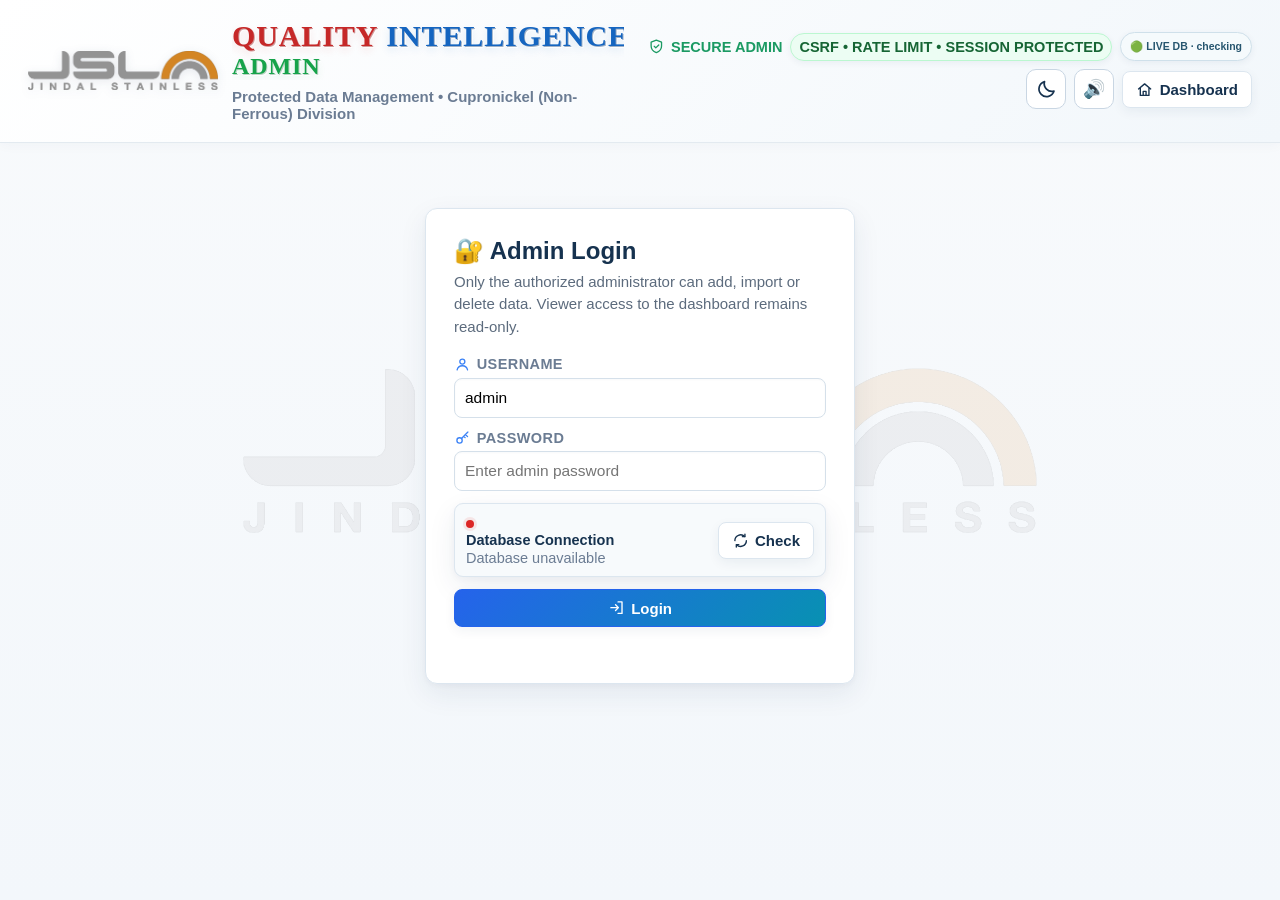
==== commit 0d0ea107: "Add files via upload" ====
--- a/admin.html
+++ b/admin.html
@@ -623,10 +623,37 @@
 <style>
 .db-meter{height:10px;background:#e8eef6;border-radius:999px;overflow:hidden;margin:14px 0 8px}.db-meter-fill{height:100%;width:0;background:#2563eb;transition:width .35s ease}.db-status{font-size:14.5px;font-weight:700;margin-bottom:12px}.db-status.warning{color:#b45309}.db-status.action{color:#c2410c}.db-status.critical{color:#dc2626}.db-status.healthy{color:#15803d}
 </style>
+<style id="admin-toast-style">
+/* Toast notifications — same look, motion and behaviour as the main dashboard's toasts
+   (top-right slide-in, success / error / info, live progress bar with % and ETA). */
+.toast-host{position:fixed;top:18px;right:18px;z-index:5000;display:flex;flex-direction:column;gap:10px;width:340px;max-width:calc(100vw - 24px);max-height:calc(100vh - 36px);overflow-y:auto;overflow-x:hidden;scrollbar-width:thin;pointer-events:none;-webkit-overflow-scrolling:touch}
+.toast-host::-webkit-scrollbar{width:6px}.toast-host::-webkit-scrollbar-thumb{background:rgba(120,140,160,.35);border-radius:6px}
+.toast{pointer-events:auto;display:flex;align-items:flex-start;gap:10px;background:var(--card);border:1px solid var(--border);border-left:4px solid var(--muted);border-radius:16px;padding:12px 14px;box-shadow:0 10px 28px rgba(15,42,74,.16);opacity:0;transform:translateX(24px) scale(.97);transition:opacity .25s ease,transform .25s cubic-bezier(.34,1.4,.64,1);overflow:hidden}
+.toast.show{opacity:1;transform:translateX(0) scale(1)}
+.toast.hide{opacity:0;transform:translateX(12px) scale(.97)}
+.toast-success{border-left-color:var(--green)}.toast-error{border-left-color:var(--red)}.toast-info{border-left-color:var(--blue)}
+.toast-icon{font-size:17px;line-height:1;margin-top:1px}
+.toast-body{flex:1;min-width:0}
+.toast-title{font:800 13.5px Manrope,sans-serif;color:var(--admin-heading,var(--navy))}
+.toast-msg{font:600 12.5px Manrope,sans-serif;color:var(--muted);margin-top:2px;line-height:1.4;word-break:break-word}
+.toast-close{background:none;border:0;color:var(--muted);font-size:13px;cursor:pointer;padding:4px;line-height:1;flex:none;border-radius:50%;width:22px;height:22px;display:flex;align-items:center;justify-content:center;transition:background .15s ease,color .15s ease}
+.toast-close:hover{color:var(--admin-heading,var(--navy));background:rgba(120,140,160,.16)}
+.toast-progress-row{margin-top:9px}
+.toast-progress-track{height:7px;border-radius:999px;background:rgba(120,140,160,.22);overflow:hidden}
+.toast-progress-fill{position:relative;height:100%;width:0%;border-radius:999px;background:linear-gradient(90deg,var(--blue),#4FC3F7);transition:width .18s linear;overflow:hidden}
+.toast-progress-fill::after{content:'';position:absolute;inset:0;background:linear-gradient(115deg,transparent 0%,rgba(255,255,255,.55) 45%,transparent 62%);background-size:250% 100%;animation:adminToastShimmer 1.15s linear infinite}
+@keyframes adminToastShimmer{0%{background-position:200% 0}100%{background-position:-100% 0}}
+.toast-progress-meta{display:flex;align-items:center;justify-content:space-between;margin-top:6px;gap:8px}
+.toast-progress-pct{font:800 12px Manrope,sans-serif;color:var(--blue);flex:none;font-variant-numeric:tabular-nums}
+.toast-progress-eta{font:600 11px Manrope,sans-serif;color:var(--muted);text-align:right;font-variant-numeric:tabular-nums}
+@media(max-width:600px){.toast-host{left:12px;right:12px;top:12px;width:auto}}
+@media(prefers-reduced-motion:reduce){.toast{transition:opacity .15s ease}.toast-progress-fill::after{animation:none}}
+@media print{.toast-host{display:none!important}}
+</style>
 <script>
 const $=id=>document.getElementById(id);
 function csrfToken(){const m=document.cookie.match(/(?:^|; )qdash_csrf=([^;]+)/);return m?decodeURIComponent(m[1]):''}
-async function api(url,opts={}){opts=opts||{};if((opts.method||'GET').toUpperCase()!=='GET' && url.startsWith('/api/admin/')){opts.headers=Object.assign({},opts.headers||{}, {'X-CSRF-Token':csrfToken()});}const r=await fetch(url,opts);let d={};try{d=await r.json()}catch{};if(!r.ok)throw new Error(d.error||`Request failed (${r.status})`);return d}
+async function api(url,opts={}){opts=opts||{};if((opts.method||'GET').toUpperCase()!=='GET' && url.startsWith('/api/admin/')){opts.headers=Object.assign({},opts.headers||{}, {'X-CSRF-Token':csrfToken()});}if(typeof opts.onUploadProgress==='function'&&typeof FormData!=='undefined'&&opts.body instanceof FormData)return xhrApi(url,opts);const r=await fetch(url,opts);let d={};try{d=await r.json()}catch{};if(!r.ok)throw new Error(d.error||`Request failed (${r.status})`);return d}
 // Shared by loadActivity() and the faster independent "Live Now" poll below — only plays the
 // pulse animation when the number actually changed, not on every poll tick.
 let _lastLiveNowVal=null;
@@ -636,17 +663,136 @@
   if(_lastLiveNowVal!==null && _lastLiveNowVal!==val){ el.classList.remove('live-pulse'); void el.offsetWidth; el.classList.add('live-pulse'); }
   el.textContent=text; _lastLiveNowVal=val;
 }
+
+// ---- Real upload progress: fetch() cannot report bytes sent, so file uploads (import, restore)
+// go through XHR when a caller passes opts.onUploadProgress(fraction 0..1). Same CSRF header,
+// same JSON parsing and the same error messages as api() above.
+function xhrApi(url,opts){return new Promise((resolve,reject)=>{const x=new XMLHttpRequest();x.open((opts.method||'POST').toUpperCase(),url);const h=opts.headers||{};Object.keys(h).forEach(k=>x.setRequestHeader(k,h[k]));x.upload.onprogress=e=>{if(e.lengthComputable)opts.onUploadProgress(e.loaded/e.total)};x.onload=()=>{let d={};try{d=JSON.parse(x.responseText)}catch{};if(x.status>=200&&x.status<300)resolve(d);else reject(new Error(d.error||`Request failed (${x.status})`))};x.onerror=()=>reject(new Error('Network error — please check your connection and try again.'));x.send(opts.body)})}
+
+// ---- Toast notifications (mirrors showToast() in the main dashboard's app.js) ----
+function ensureToastHost(){
+  let host=document.getElementById('toastHost');
+  if(!host){host=document.createElement('div');host.id='toastHost';host.className='toast-host';host.setAttribute('aria-live','polite');host.setAttribute('role','status');document.body.appendChild(host)}
+  return host;
+}
+function showToast(kind,title,message,opts={}){
+  const host=ensureToastHost();
+  const el=document.createElement('div');
+  el.className='toast toast-'+(kind||'info')+(opts.progress?' toast-has-progress':'');
+  const icon=kind==='success'?'✅':kind==='error'?'⚠️':'ℹ️';
+  const progressMarkup=opts.progress?'<div class="toast-progress-row"><div class="toast-progress-track"><div class="toast-progress-fill"></div></div><div class="toast-progress-meta"><span class="toast-progress-pct">0%</span><span class="toast-progress-eta">Calculating…</span></div></div>':'';
+  el.innerHTML=`<span class="toast-icon" aria-hidden="true">${icon}</span><div class="toast-body"><div class="toast-title"></div><div class="toast-msg"></div>${progressMarkup}</div><button class="toast-close" type="button" aria-label="Dismiss notification">✕</button>`;
+  el.querySelector('.toast-title').textContent=title||'';
+  const msgEl=el.querySelector('.toast-msg');
+  if(message)msgEl.textContent=message;else msgEl.remove();
+  host.appendChild(el);
+  requestAnimationFrame(()=>requestAnimationFrame(()=>el.classList.add('show')));
+  // Longer messages (import summaries, error details) stay up long enough to actually be read.
+  const len=String(message||'').length;
+  const dur=opts.duration||Math.min(20000,Math.max(kind==='error'?6500:4200,2500+len*55));
+  let dismissed=false;
+  const dismiss=()=>{if(dismissed)return;dismissed=true;el.classList.remove('show');el.classList.add('hide');setTimeout(()=>el.remove(),260)};
+  el._dismiss=dismiss;
+  const MAX_VISIBLE_TOASTS=4;
+  const active=[...host.children].filter(c=>c!==el&&!c.classList.contains('hide')&&!c.classList.contains('toast-has-progress'));
+  if(active.length>=MAX_VISIBLE_TOASTS){active.slice(0,active.length-MAX_VISIBLE_TOASTS+1).forEach(old=>{if(old._dismiss)old._dismiss()})}
+  const timer=setTimeout(dismiss,dur);
+  el.querySelector('.toast-close').addEventListener('click',()=>{clearTimeout(timer);dismiss()});
+  const endFn=()=>{clearTimeout(timer);dismiss()};
+  if(opts.progress){
+    const fill=el.querySelector('.toast-progress-fill'),pctEl=el.querySelector('.toast-progress-pct'),etaEl=el.querySelector('.toast-progress-eta'),titleEl=el.querySelector('.toast-title');
+    endFn.setTitle=t=>{titleEl.textContent=t};
+    endFn.setProgress=(pct,etaSeconds)=>{
+      const p=Math.max(0,Math.min(100,Math.round(pct)));
+      if(fill)fill.style.width=p+'%';
+      if(pctEl)pctEl.textContent=p+'%';
+      if(etaEl){
+        if(p>=100)etaEl.textContent='Done';
+        else if(etaSeconds==null)etaEl.textContent='Calculating…';
+        else if(etaSeconds<1)etaEl.textContent='Almost done…';
+        else if(etaSeconds<60)etaEl.textContent='~'+Math.ceil(etaSeconds)+'s left';
+        else etaEl.textContent='~'+Math.floor(etaSeconds/60)+'m '+Math.round(etaSeconds%60)+'s left';
+      }
+    };
+  }
+  return endFn;
+}
+// ---- Progress toast controller. Long admin jobs (import, restore, backup, big downloads) get a
+// live % + ETA bar, paced exactly like the dashboard's export bar: the shown number always counts
+// up toward a moving target. The target eases toward 90% while the server works (there is no real
+// signal for that part), and real signals (upload bytes, download bytes, panels finished) can push
+// it further with prog.set(pct) — the bar only ever moves forward.
+function startProgress(title,message){
+  const end=showToast('info',title,message||'',{duration:600000,progress:true});
+  const t0=performance.now();let target=0,shown=0,sim=0,lastSim=t0,lastTick=t0,raf=null,over=false;
+  const render=()=>{const el=performance.now()-t0;let eta=null;if(shown>=3&&shown<100){eta=Math.max(0,(el/(shown/100)-el)/1000)}end.setProgress(shown,shown>=100?0:eta)};
+  const frame=now=>{
+    if(over)return;
+    if(now-lastSim>=200){lastSim=now;sim+=(90-sim)*0.05;target=Math.max(target,sim)}
+    if(now-lastTick>=80){lastTick=now;if(shown<target)shown=Math.min(target,shown+Math.max(1,Math.round((target-shown)/4)));render()}
+    raf=requestAnimationFrame(frame);
+  };
+  raf=requestAnimationFrame(frame);
+  const stop=()=>{over=true;if(raf!=null){cancelAnimationFrame(raf);raf=null}};
+  return{
+    set(p){target=Math.max(target,Math.min(99,p))},
+    setTitle(t){end.setTitle&&end.setTitle(t)},
+    // Success/failure toasts are raised by the caller (usually via setMsg) right after this.
+    done(){stop();end.setProgress(100,0);setTimeout(end,350)},
+    fail(){stop();end()}
+  };
+}
+// Run an async job under a progress toast. `job` receives the controller so it can report real
+// progress. The returned promise resolves/rejects exactly like `job` does.
+async function withProgress(title,message,job){
+  const prog=startProgress(title,message);
+  try{const r=await job(prog);prog.done();return r}catch(e){prog.fail();throw e}
+}
+// File download with a real byte-based bar (falls back to the eased bar when the server sends no
+// Content-Length), replacing plain `location.href=` navigations that gave no feedback at all.
+async function downloadWithProgress(url,fallbackName,title){
+  const prog=startProgress(title||'Preparing download…','The download starts automatically once it\'s ready.');
+  try{
+    const res=await fetch(url,{cache:'no-store',credentials:'same-origin'});
+    if(!res.ok){let j=null;try{j=await res.json()}catch{};throw new Error((j&&j.error)||`Download failed (HTTP ${res.status}).`)}
+    const cd=res.headers.get('Content-Disposition')||'',m=/filename\*?=(?:UTF-8'')?"?([^";]+)"?/i.exec(cd);
+    let filename=fallbackName;if(m){try{filename=decodeURIComponent(m[1])}catch{filename=m[1]}}
+    const total=parseInt(res.headers.get('Content-Length')||'0',10),ct=res.headers.get('Content-Type')||'';
+    let blob;
+    if(!total||!res.body||!res.body.getReader){prog.set(96);blob=await res.blob()}
+    else{const rd=res.body.getReader(),chunks=[];let got=0;for(;;){const {done,value}=await rd.read();if(done)break;chunks.push(value);got+=value.length;prog.set(90+Math.min(9,got/total*9))}blob=new Blob(chunks,{type:ct})}
+    prog.done();
+    const u=URL.createObjectURL(blob),a=document.createElement('a');a.href=u;a.download=filename;document.body.appendChild(a);a.click();a.remove();setTimeout(()=>URL.revokeObjectURL(u),4000);
+    showToast('success','Download ready',filename+' has finished downloading.');
+    if(window.SFX)SFX.play('success');
+  }catch(e){prog.fail();showToast('error','Download failed',String(e.message||e));if(window.SFX)SFX.play('error')}
+}
 async function status(){try{return await api('/api/auth/status')}catch{return {authenticated:false}}}
-function setMsg(id,text,kind=''){const e=$(id);e.textContent=text;e.className='msg '+kind;if(window.SFX){if(kind==='err')SFX.play('error');else if(kind==='ok')SFX.play('success');}}
+// Every result message is now also a toast, like on the main dashboard: success clears the inline
+// line (the toast is the confirmation), errors stay inline next to the form as well so the detail
+// isn't lost when the toast fades. Progress/"working…" lines (no kind) stay inline only — the
+// flows that take a while show a progress toast instead. perfMsg is written by a background poll,
+// and loginMsg belongs to the sign-in form (toasted only once signed in), so neither spams toasts.
+const MSG_TOAST_TITLES={importMsg:'Import',fbImportMsg:'6M Fishbone Master',backupMsg:'Backup',recoveryMsg:'Recovery',userMsg:'Users',addMsg:'Add record',kpiTargetMsg:'KPI targets',securityMsg:'Security',frMsg:'Fishbone RCA',perfMsg:'DB performance',loginMsg:'Admin'};
+function setMsg(id,text,kind='',opts={}){
+  const e=$(id);e.textContent=text;e.className='msg '+kind;
+  if(window.SFX){if(kind==='err')SFX.play('error');else if(kind==='ok')SFX.play('success');}
+  if(!text||(kind!=='ok'&&kind!=='err'))return;
+  if(id==='perfMsg'&&!opts.toast)return;
+  if(id==='loginMsg'){const app=$('adminApp');if(!app||app.classList.contains('hidden'))return}
+  const title=MSG_TOAST_TITLES[id]||'Admin';
+  if(kind==='ok'){if(!opts.keep){e.textContent='';e.className='msg'}showToast('success',title,String(text).replace(/^[✅✓]\s*/,''),opts.duration?{duration:opts.duration}:{})}
+  else showToast('error',title,text);
+}
 async function connectionStatus(){const dot=document.querySelector('#loginConnection .connection-dot');const txt=$('loginConnectionText');dot.className='connection-dot checking';txt.textContent='Checking connection…';try{const d=await api('/api/connection_status');dot.className='connection-dot connected';txt.textContent=`${d.provider} • Connected • ${d.latency_ms} ms • ${formatDateTime12(d.checked_at,true)}`;return true}catch(e){let msg='Database unavailable';try{const r=await fetch('/api/connection_status');const d=await r.json();if(d.error)msg=d.error}catch{}dot.className='connection-dot failed';txt.textContent=msg;return false}}
 async function loadUsers(){try{const d=await api('/api/admin/users');$('usersBody').innerHTML=d.rows.map(r=>`<tr><td>${esc(r.username)}</td><td>${esc(r.display_name)}</td><td>${esc(r.role)}</td><td>${r.active?'Active':'Disabled'}${r.must_reset_password?' <small style="color:#B45309;font-weight:800">• reset pending</small>':''}</td><td>${formatDateTime12(r.created_at,true)}</td><td style="white-space:nowrap">${r.username==='admin'?'':`<button class="btn" style="margin-right:6px" onclick="resetUserPassword(${r.id},'${escAttrJs(r.username)}')">🔑 Reset Password</button>`}${r.username==='admin'?'—':`<button class="delete" onclick="toggleUser(${r.id},${!r.active})">${r.active?'Disable':'Enable'}</button>`}</td></tr>`).join('')}catch(e){setMsg('userMsg',e.message,'err')}}
-async function toggleUser(id,active){try{await api('/api/admin/user_toggle',{method:'POST',headers:{'Content-Type':'application/json'},body:JSON.stringify({id,active})});loadUsers()}catch(e){alert(e.message)}}
+async function toggleUser(id,active){try{await api('/api/admin/user_toggle',{method:'POST',headers:{'Content-Type':'application/json'},body:JSON.stringify({id,active})});loadUsers()}catch(e){showToast('error','Something went wrong',e.message)}}
 async function resetUserPassword(id,username){
   if(!confirm(`Generate a new temporary password for "${username}"? Their current password will stop working immediately and all their active sessions will be signed out.`))return;
   try{
     const d=await api('/api/admin/reset_user_password',{method:'POST',headers:{'Content-Type':'application/json'},body:JSON.stringify({id})});
     let copied='';try{await navigator.clipboard.writeText(d.temp_password);copied=' (copied to clipboard)'}catch(_e){}
-    setMsg('userMsg',`Temporary password for ${esc(username)}: ${esc(d.temp_password)}${copied}. Share it securely — it will not be shown again. They must set their own password on next login.`,'ok');
+    setMsg('userMsg',`Temporary password for ${esc(username)}: ${esc(d.temp_password)}${copied}. Share it securely — it will not be shown again. They must set their own password on next login.`,'ok',{keep:true,duration:45000});
     loadUsers();
   }catch(e){setMsg('userMsg',e.message,'err')}
 }
@@ -671,12 +817,12 @@
 async function loadFishboneHistory(){try{const d=await api('/api/admin/fishbone_history');$('fbHistoryBody').innerHTML=(d.rows||[]).map(r=>`<tr><td>${formatDateTime12(r.created_at,true)}</td><td>${esc(r.filename||'')}</td><td>${Number(r.detected||0).toLocaleString()}</td><td>${Number(r.imported||0).toLocaleString()}</td><td>${esc(r.imported_by||'')}</td></tr>`).join('')}catch(e){console.error(e)}}
 async function loadFishboneAlias(){try{const d=await api('/api/admin/fishbone_alias');$('fbAliasBody').innerHTML=(d.rows||[]).map(r=>`<tr><td>${esc(r.disposition_defect)}</td><td>${esc(r.master_defect)}</td><td>${esc(r.created_by||'')}</td><td><button class="delete" onclick="fbDeleteAlias(${r.id})">Remove</button></td></tr>`).join('')||'<tr><td colspan="4">No manual mappings yet.</td></tr>'}catch(e){console.error(e)}}
 async function loadFishboneUnmapped(){try{const d=await api('/api/admin/fishbone_unmapped');const opts=(d.master_defects||FB_MASTER_DEFECTS).map(m=>`<option value="${esc(m)}">${esc(m)}</option>`).join('');$('fbUnmappedBody').innerHTML=(d.rows||[]).map(r=>`<tr><td>${esc(r.defect)}</td><td>${Number(r.qty||0).toFixed(2)}</td><td>${r.match_type==='fuzzy'?'Approx: '+esc(r.suggested||''):'No match'}</td><td><select id="fbmap_${esc(r.defect).replace(/[^a-zA-Z0-9]/g,'_')}"><option value="">Select 6M defect…</option>${opts}</select></td><td><button class="btn" onclick="fbSaveAlias('${escAttrJs(r.defect)}')">Save</button></td></tr>`).join('')||'<tr><td colspan="5">No unmapped top defects — all current top defects have a confident 6M match.</td></tr>'}catch(e){console.error(e)}}
-async function fbSaveAlias(defect){const sel=$('fbmap_'+defect.replace(/[^a-zA-Z0-9]/g,'_'));const masterDefect=sel?sel.value:'';if(!masterDefect){alert('Select a 6M master defect first.');return}try{await api('/api/admin/fishbone_alias',{method:'POST',headers:{'Content-Type':'application/json'},body:JSON.stringify({disposition_defect:defect,master_defect:masterDefect})});loadFishboneUnmapped();loadFishboneAlias()}catch(e){alert(e.message)}}
-async function fbDeleteAlias(id){if(!confirm('Remove this mapping?'))return;try{await api('/api/admin/fishbone_alias_delete',{method:'POST',headers:{'Content-Type':'application/json'},body:JSON.stringify({id})});loadFishboneAlias();loadFishboneUnmapped()}catch(e){alert(e.message)}}
-$('fbImportBtn').onclick=async()=>{const file=$('fbFileInput').files[0];if(!file){setMsg('fbImportMsg','Please select the 6M Defect Master file (.xlsx/.xlsm).','err');return}setMsg('fbImportMsg','Importing 6M Fishbone Master…');try{const fd=new FormData();fd.append('file',file);const d=await api('/api/admin/fishbone_import',{method:'POST',body:fd});const rcaMsg=d.rca_imported?` RCA (Why-Why/CAPA): ${d.rca_imported} of ${d.rca_detected} rows.`:'';const styleMsg=d.style_imported?` Icon/color coding updated for ${d.style_imported} of 6 categories.`:'';setMsg('fbImportMsg',`Imported: ${d.imported} of ${d.detected} defect rows loaded from ${d.filename}.${rcaMsg}${styleMsg} QCR fishbone tab is now updated.`,'ok');$('fbFileInput').value='';loadFishboneMaster();loadFishboneHistory();loadFishboneUnmapped()}catch(e){setMsg('fbImportMsg',e.message,'err')}};
+async function fbSaveAlias(defect){const sel=$('fbmap_'+defect.replace(/[^a-zA-Z0-9]/g,'_'));const masterDefect=sel?sel.value:'';if(!masterDefect){showToast('info','Select a defect','Select a 6M master defect first.');return}try{await api('/api/admin/fishbone_alias',{method:'POST',headers:{'Content-Type':'application/json'},body:JSON.stringify({disposition_defect:defect,master_defect:masterDefect})});loadFishboneUnmapped();loadFishboneAlias()}catch(e){showToast('error','Something went wrong',e.message)}}
+async function fbDeleteAlias(id){if(!confirm('Remove this mapping?'))return;try{await api('/api/admin/fishbone_alias_delete',{method:'POST',headers:{'Content-Type':'application/json'},body:JSON.stringify({id})});loadFishboneAlias();loadFishboneUnmapped()}catch(e){showToast('error','Something went wrong',e.message)}}
+$('fbImportBtn').onclick=async()=>{const file=$('fbFileInput').files[0];if(!file){setMsg('fbImportMsg','Please select the 6M Defect Master file (.xlsx/.xlsm).','err');return}setMsg('fbImportMsg','Importing 6M Fishbone Master…');try{const fd=new FormData();fd.append('file',file);const d=await withProgress('Importing 6M Fishbone Master',file.name,prog=>api('/api/admin/fishbone_import',{method:'POST',body:fd,onUploadProgress:f=>prog.set(f*55)}));const rcaMsg=d.rca_imported?` RCA (Why-Why/CAPA): ${d.rca_imported} of ${d.rca_detected} rows.`:'';const styleMsg=d.style_imported?` Icon/color coding updated for ${d.style_imported} of 6 categories.`:'';setMsg('fbImportMsg',`Imported: ${d.imported} of ${d.detected} defect rows loaded from ${d.filename}.${rcaMsg}${styleMsg} QCR fishbone tab is now updated.`,'ok');$('fbFileInput').value='';loadFishboneMaster();loadFishboneHistory();loadFishboneUnmapped()}catch(e){setMsg('fbImportMsg',e.message,'err')}};
 async function loadAuditTrail(){try{const d=await api('/api/admin/audit_trail');const h=document.getElementById('auditTrailBody');if(h)h.innerHTML=d.rows.map(r=>`<tr><td>${esc(r.username||'')}</td><td>${esc(r.role||'')}</td><td>${esc(r.action||'')}</td><td>${r.record_id??'—'}</td><td>${formatDateTime12(r.created_at,true)}</td><td>${esc(r.ip_address||'')}</td><td>${esc(r.details||'')}</td></tr>`).join('')}catch(e){console.error(e)}}
 async function loadKpiHistory(){try{const d=await api('/api/admin/kpi_target_history');const host=document.getElementById('kpiHistoryBody');if(host)host.innerHTML=d.rows.map(r=>`<tr><td>${esc(r.label)}</td><td>${r.old_target??'—'}</td><td>${r.new_target??'—'}</td><td>${esc(r.changed_by||'')}</td><td>${esc(r.effective_date||'—')}</td><td>${formatDateTime12(r.changed_at,true)}</td></tr>`).join('')}catch(e){console.error(e)}}
-$('exportAuditBtn').onclick=()=>{window.location.href='/api/admin/export_audit'};
+$('exportAuditBtn').onclick=()=>downloadWithProgress('/api/admin/export_audit','audit_trail.csv','Exporting audit trail…');
 function applyRoleUI(role){const hide=id=>{const e=$(id);if(e)e.classList.add('hidden')}; if(role==='admin')return; if(role==='qa_manager'){hide('addRecordPanel');hide('importPanel');hide('usersPanel');hide('fishbonePanel');hide('fishboneMapPanel');hide('backupsPanel');} else if(role==='qa_engineer'){hide('kpiPanel');hide('usersPanel');hide('importPanel');hide('backupsPanel');} else if(role==='importer'){hide('kpiPanel');hide('usersPanel');hide('addRecordPanel');hide('securityPanel');hide('auditTrailPanel');hide('backupsPanel');} else if(role==='auditor'){hide('kpiPanel');hide('usersPanel');hide('addRecordPanel');hide('importPanel');hide('securityPanel');hide('fishbonePanel');hide('fishboneMapPanel');hide('backupsPanel');} else {hide('usersPanel');hide('kpiPanel');hide('addRecordPanel');hide('importPanel');hide('securityPanel');hide('auditTrailPanel');hide('fishbonePanel');hide('fishboneMapPanel');hide('backupsPanel');}}
 function syncSidebarRole(){document.querySelectorAll('.sidebar-link').forEach(b=>{const t=$(b.dataset.target);b.classList.toggle('hidden',!!t&&t.classList.contains('hidden'))})}
 async function boot(){const s=await status();if(s.authenticated){if(s.must_reset_password)showForceReset();else showAdmin(s.role)}else {showLogin();connectionStatus()}}
@@ -720,7 +866,7 @@
 $('editColumnMapBtn').onclick=()=>{renderColumnMapPanel();$('columnMapPanel').classList.remove('hidden')};
 $('cancelColumnMapBtn').onclick=()=>{$('columnMapPanel').classList.add('hidden')};
 $('applyColumnMapBtn').onclick=()=>{const missing=[];document.querySelectorAll('#columnMapBody .colmap-select').forEach(sel=>{const key=sel.dataset.field;if(sel.value)columnMap[key]=sel.value;else delete columnMap[key]});importFieldDefs.filter(f=>f.required).forEach(f=>{if(!columnMap[f.key])missing.push(f.label)});if(missing.length){setMsg('importMsg','Please map required column(s): '+missing.join(', '),'err');return}renderColumnMapBar(false,importFieldDefs.filter(f=>columnMap[f.key]).length,importFieldDefs.length);$('columnMapPanel').classList.add('hidden');setMsg('importMsg','Column mapping applied.','ok')};
-$('previewBtn').onclick=async()=>{const file=$('fileInput').files[0];if(!file){setMsg('importMsg','Please select a file.','err');return}if(importFieldDefs.length){const missing=importFieldDefs.filter(f=>f.required&&!columnMap[f.key]);if(missing.length){$('columnMapPanel').classList.remove('hidden');setMsg('importMsg','Please map required column(s) before validating: '+missing.map(f=>f.label).join(', '),'err');return}}setMsg('importMsg','Step 2–5: detecting, validating and checking duplicates…');$('previewArea').classList.add('hidden');$('confirmImportBtn').classList.add('hidden');$('cancelPreviewBtn').classList.add('hidden');wizardStep(2);try{const fd=new FormData();fd.append('file',file);if(Object.keys(columnMap).length)fd.append('column_map',JSON.stringify(columnMap));const d=await api('/api/admin/import_preview',{method:'POST',body:fd});importPreviewId=d.preview_id;$('pDetected').textContent=d.detected.toLocaleString();$('pValid').textContent=d.valid.toLocaleString();$('pDuplicates').textContent=d.duplicates.toLocaleString();$('pUpdated').textContent=Number(d.updated||0).toLocaleString();$('pErrors').textContent=d.errors.toLocaleString();$('pIntensity').textContent=d.missing_intensity.toLocaleString();$('pDates').textContent=d.invalid_dates.toLocaleString();$('pWC').textContent=d.unknown_work_centers.toLocaleString();$('pGrade').textContent=d.unknown_grades.toLocaleString();$('previewBody').innerHTML=(d.sample||[]).map(r=>`<tr><td>${esc(r.insp_lot_date)}</td><td>${esc(r.heat_no)}</td><td>${esc(r.batch_no)}</td><td>${esc(r.work_center)}</td><td>${esc(r.grade)}</td><td>${Number(r.output_weight||0).toFixed(3)}</td><td>${esc(r.main_defect)}</td><td>${esc(r.defect_intensity)||'—'}</td><td>${esc(r.quality_decision)}</td></tr>`).join('');renderImportDiff(d.updated_details||[]);$('previewArea').classList.remove('hidden');$('confirmImportBtn').classList.remove('hidden');$('cancelPreviewBtn').classList.remove('hidden');wizardStep(5);setMsg('importMsg',`${d.filename}: preview ready. Review new, updated, duplicate and validation checks before confirming.`,'ok')}catch(e){wizardStep(1);setMsg('importMsg',e.message,'err')}};
+$('previewBtn').onclick=async()=>{const file=$('fileInput').files[0];if(!file){setMsg('importMsg','Please select a file.','err');return}if(importFieldDefs.length){const missing=importFieldDefs.filter(f=>f.required&&!columnMap[f.key]);if(missing.length){$('columnMapPanel').classList.remove('hidden');setMsg('importMsg','Please map required column(s) before validating: '+missing.map(f=>f.label).join(', '),'err');return}}setMsg('importMsg','Step 2–5: detecting, validating and checking duplicates…');$('previewArea').classList.add('hidden');$('confirmImportBtn').classList.add('hidden');$('cancelPreviewBtn').classList.add('hidden');wizardStep(2);try{const fd=new FormData();fd.append('file',file);if(Object.keys(columnMap).length)fd.append('column_map',JSON.stringify(columnMap));const d=await withProgress('Validating import file',file.name,prog=>api('/api/admin/import_preview',{method:'POST',body:fd,onUploadProgress:f=>prog.set(f*55)}));importPreviewId=d.preview_id;$('pDetected').textContent=d.detected.toLocaleString();$('pValid').textContent=d.valid.toLocaleString();$('pDuplicates').textContent=d.duplicates.toLocaleString();$('pUpdated').textContent=Number(d.updated||0).toLocaleString();$('pErrors').textContent=d.errors.toLocaleString();$('pIntensity').textContent=d.missing_intensity.toLocaleString();$('pDates').textContent=d.invalid_dates.toLocaleString();$('pWC').textContent=d.unknown_work_centers.toLocaleString();$('pGrade').textContent=d.unknown_grades.toLocaleString();$('previewBody').innerHTML=(d.sample||[]).map(r=>`<tr><td>${esc(r.insp_lot_date)}</td><td>${esc(r.heat_no)}</td><td>${esc(r.batch_no)}</td><td>${esc(r.work_center)}</td><td>${esc(r.grade)}</td><td>${Number(r.output_weight||0).toFixed(3)}</td><td>${esc(r.main_defect)}</td><td>${esc(r.defect_intensity)||'—'}</td><td>${esc(r.quality_decision)}</td></tr>`).join('');renderImportDiff(d.updated_details||[]);$('previewArea').classList.remove('hidden');$('confirmImportBtn').classList.remove('hidden');$('cancelPreviewBtn').classList.remove('hidden');wizardStep(5);setMsg('importMsg',`${d.filename}: preview ready. Review new, updated, duplicate and validation checks before confirming.`,'ok')}catch(e){wizardStep(1);setMsg('importMsg',e.message,'err')}};
 // Desktop convenience: drag a file from File Explorer/Finder straight onto
 // the upload box instead of always going through the native file picker.
 // Just fills the same <input type="file">, so every existing handler above
@@ -736,7 +882,7 @@
 }
 wireDropzone('importFilebox','fileInput');
 wireDropzone('fbFilebox','fbFileInput');
-$('confirmImportBtn').onclick=async()=>{if(!importPreviewId)return;setMsg('importMsg','Step 6: confirming import…');wizardStep(6);try{const d=await api('/api/admin/import_confirm',{method:'POST',headers:{'Content-Type':'application/json'},body:JSON.stringify({preview_id:importPreviewId})});setMsg('importMsg',`Import completed: ${d.inserted.toLocaleString()} new records added and ${Number(d.updated||0).toLocaleString()} records updated.`,'ok');$('importResult').innerHTML=`<div class="result"><strong>Import Summary:</strong> ${d.detected.toLocaleString()} detected | ${d.inserted.toLocaleString()} new | ${Number(d.updated||0).toLocaleString()} updated | ${d.duplicates.toLocaleString()} duplicates | ${d.errors.toLocaleString()} errors</div>`;importPreviewId='';$('previewArea').classList.add('hidden');$('confirmImportBtn').classList.add('hidden');$('cancelPreviewBtn').classList.add('hidden');$('fileInput').value='';$('columnMapBar').classList.add('hidden');$('columnMapPanel').classList.add('hidden');importHeaders=[];importFieldDefs=[];columnMap={};wizardStep(7);loadRecords();loadImportHistory();loadHome();loadDataQuality()}catch(e){setMsg('importMsg',e.message,'err')}};
+$('confirmImportBtn').onclick=async()=>{if(!importPreviewId)return;setMsg('importMsg','Step 6: confirming import…');wizardStep(6);try{const d=await withProgress('Importing records','Writing the validated rows to the database…',()=>api('/api/admin/import_confirm',{method:'POST',headers:{'Content-Type':'application/json'},body:JSON.stringify({preview_id:importPreviewId})}));setMsg('importMsg',`Import completed: ${d.inserted.toLocaleString()} new records added and ${Number(d.updated||0).toLocaleString()} records updated.`,'ok');$('importResult').innerHTML=`<div class="result"><strong>Import Summary:</strong> ${d.detected.toLocaleString()} detected | ${d.inserted.toLocaleString()} new | ${Number(d.updated||0).toLocaleString()} updated | ${d.duplicates.toLocaleString()} duplicates | ${d.errors.toLocaleString()} errors</div>`;importPreviewId='';$('previewArea').classList.add('hidden');$('confirmImportBtn').classList.add('hidden');$('cancelPreviewBtn').classList.add('hidden');$('fileInput').value='';$('columnMapBar').classList.add('hidden');$('columnMapPanel').classList.add('hidden');importHeaders=[];importFieldDefs=[];columnMap={};wizardStep(7);loadRecords();loadImportHistory();loadHome();loadDataQuality()}catch(e){setMsg('importMsg',e.message,'err')}};
 $('cancelPreviewBtn').onclick=()=>{importPreviewId='';$('previewArea').classList.add('hidden');$('importDiffPanel')?.classList.add('hidden');$('confirmImportBtn').classList.add('hidden');$('cancelPreviewBtn').classList.add('hidden');$('fileInput').value='';$('columnMapBar').classList.add('hidden');$('columnMapPanel').classList.add('hidden');importHeaders=[];importFieldDefs=[];columnMap={};$('importResult').innerHTML='';setMsg('importMsg','Preview cancelled.');wizardStep(1)};
 
 async function loadDbStatus(){try{const d=await api('/api/admin/database_status');$('dbProvider').textContent=d.provider+ (d.persistent?' • persistent (survives app updates)':' • ⚠ NOT persistent — will reset on next app update');$('dbProvider').style.color=d.persistent?'':'#DC2626';$('dbUsage').textContent=`${d.used_mb.toFixed(2)} MB (${d.usage_pct.toFixed(1)}%)`;$('dbLimit').textContent=`${d.limit_mb.toFixed(0)} MB`;$('dbMeter').style.width=Math.min(d.usage_pct,100)+'%';const labels={healthy:'● Healthy',warning:'● Warning',action:'● Action required',critical:'● Critical'};$('dbStatus').textContent=(labels[d.status]||d.status)+` — ${d.records.toLocaleString()} records`;$('dbStatus').className='db-status '+d.status}catch(e){$('dbStatus').textContent='Database status unavailable'}}
@@ -803,15 +949,18 @@
   document.querySelectorAll('[data-ts]').forEach(el=>{ const raw=el.getAttribute('data-ts'); el.textContent=timeAgo(raw); el.title=formatDateTime12(raw,true); });
 }
 setInterval(refreshRelativeTimes, 30000);
-async function del(id){if(!confirm('Delete record ID '+id+' permanently?'))return;try{await api('/api/admin/delete',{method:'POST',headers:{'Content-Type':'application/json'},body:JSON.stringify({id})});loadRecords(recState.query,{dateFrom:recState.dateFrom,dateTo:recState.dateTo,recordId:recState.recordId,offset:recState.offset})}catch(e){alert(e.message)}}
+async function del(id){if(!confirm('Delete record ID '+id+' permanently?'))return;try{await api('/api/admin/delete',{method:'POST',headers:{'Content-Type':'application/json'},body:JSON.stringify({id})});loadRecords(recState.query,{dateFrom:recState.dateFrom,dateTo:recState.dateTo,recordId:recState.recordId,offset:recState.offset})}catch(e){showToast('error','Something went wrong',e.message)}}
 async function loadBackups(){try{const d=await api('/api/admin/backup/list');const backups=d.backups||[],dr=d.recovery||{};$('backupsBody').innerHTML=backups.map(b=>`<tr><td>${esc(b.filename)}</td><td>${esc(b.reason)}</td><td>${b.size_kb} KB</td><td>${formatDateTime12(b.modified_at,true)}</td><td><span title="Revision ${esc(String(b.data_revision??'—'))}">${b.valid?'✅':'❌'} R${esc(String(b.data_revision??'—'))}</span> <a class="btn" style="padding:4px 10px;font-size:12px" href="/api/admin/backup/download?name=${encodeURIComponent(b.filename)}">⬇ Download</a> <button class="btn" style="padding:4px 10px;font-size:12px" onclick="restoreBackup('${esc(b.filename)}')">↺ Restore</button></td></tr>`).join('')||'<tr><td colspan="5" style="text-align:center;color:#8a97a8">No recovery points yet — create one before production use.</td></tr>';const dot=$('backupHealthDot'),txt=$('backupHealthText'),meta=$('backupHealthMeta');if(dot&&txt){const stale=!!dr.stale,remote=dr.remote_configured;dot.className='health-dot '+(!backups.length||stale||(remote&&dr.remote_status!=='verified')?'warn':'good');txt.textContent=!backups.length?'Backup health: no snapshot yet':stale?'Backup health: current data not yet snapshotted':(remote&&dr.remote_status!=='verified')?'Backup health: local only — off-site copy needs attention':remote?'Backup health: protected':'Backup health: current locally — off-site backup not configured';meta.textContent=backups.length?`Live revision ${dr.data_revision??'—'} · backed-up ${dr.last_backup_revision??'—'} · ${remote?(dr.remote_status||'remote configured'):'off-site backup not configured'} · ${backups.length} local snapshot(s)`:'Create and verify a recovery point before high-risk maintenance.'}$('drDataRevision').textContent=Number(dr.data_revision??0).toLocaleString();$('drBackupRevision').textContent=Number(dr.last_backup_revision??-1)<0?'—':Number(dr.last_backup_revision).toLocaleString();$('drRemoteStatus').textContent=dr.remote_configured?(dr.remote_status==='verified'?'✅ VERIFIED':dr.remote_status==='failed'?'⚠️ FAILED':'⏳ PENDING'):'⚪ NOT CONFIGURED';$('drRecoveryAge').textContent=dr.local_backup_age_seconds==null?'—':dr.local_backup_age_seconds<60?'<1 min ago':Math.round(dr.local_backup_age_seconds/60)+' min ago';}catch(e){const dot=$('backupHealthDot');if(dot)dot.className='health-dot bad';if($('backupHealthText'))$('backupHealthText').textContent='Backup health: unavailable';if($('backupHealthMeta'))$('backupHealthMeta').textContent=e.message;setMsg('backupMsg',e.message,'err')}}
-async function restoreBackup(name){if(!confirm(`Restore data from "${name}"? This replaces the current disposition data, 6M Fishbone Master, aliases and KPI targets with what's in this backup. A safety snapshot of the current data is taken first.`))return;setMsg('backupMsg','Restoring…');try{const d=await api('/api/admin/backup/restore',{method:'POST',headers:{'Content-Type':'application/json'},body:JSON.stringify({name})});setMsg('backupMsg',`Restored: ${d.restored.disposition.toLocaleString()} disposition rows, ${d.restored.fishbone_master} 6M Fishbone Master rows.`,'ok');loadBackups();loadRecords();loadFishboneMaster()}catch(e){setMsg('backupMsg',e.message,'err')}}
-$('createBackupBtn').onclick=async()=>{setMsg('backupMsg','Creating backup…');try{const d=await api('/api/admin/backup/create',{method:'POST'});setMsg('backupMsg',`Backup created: ${d.filename} (${d.counts.disposition.toLocaleString()} disposition rows, ${d.counts.fishbone_master} 6M Fishbone Master rows).`,'ok');loadBackups()}catch(e){setMsg('backupMsg',e.message,'err')}};
-$('restoreFileInput').addEventListener('change',async()=>{const file=$('restoreFileInput').files[0];if(!file)return;if(!confirm(`Restore data from "${file.name}"? This replaces the current disposition data, 6M Fishbone Master, aliases and KPI targets. A safety snapshot of the current data is taken first.`)){$('restoreFileInput').value='';return}setMsg('backupMsg','Restoring…');try{const fd=new FormData();fd.append('file',file);const d=await api('/api/admin/backup/restore',{method:'POST',body:fd});setMsg('backupMsg',`Restored: ${d.restored.disposition.toLocaleString()} disposition rows, ${d.restored.fishbone_master} 6M Fishbone Master rows.`,'ok');$('restoreFileInput').value='';loadBackups();loadRecords();loadFishboneMaster()}catch(e){setMsg('backupMsg',e.message,'err');$('restoreFileInput').value=''}});
+async function restoreBackup(name){if(!confirm(`Restore data from "${name}"? This replaces the current disposition data, 6M Fishbone Master, aliases and KPI targets with what's in this backup. A safety snapshot of the current data is taken first.`))return;setMsg('backupMsg','Restoring…');try{const d=await withProgress('Restoring backup',name,()=>api('/api/admin/backup/restore',{method:'POST',headers:{'Content-Type':'application/json'},body:JSON.stringify({name})}));setMsg('backupMsg',`Restored: ${d.restored.disposition.toLocaleString()} disposition rows, ${d.restored.fishbone_master} 6M Fishbone Master rows.`,'ok');loadBackups();loadRecords();loadFishboneMaster()}catch(e){setMsg('backupMsg',e.message,'err')}}
+$('createBackupBtn').onclick=async()=>{setMsg('backupMsg','Creating backup…');try{const d=await withProgress('Creating backup','Saving disposition data, 6M Fishbone Master and KPI targets…',()=>api('/api/admin/backup/create',{method:'POST'}));setMsg('backupMsg',`Backup created: ${d.filename} (${d.counts.disposition.toLocaleString()} disposition rows, ${d.counts.fishbone_master} 6M Fishbone Master rows).`,'ok');loadBackups()}catch(e){setMsg('backupMsg',e.message,'err')}};
+$('restoreFileInput').addEventListener('change',async()=>{const file=$('restoreFileInput').files[0];if(!file)return;if(!confirm(`Restore data from "${file.name}"? This replaces the current disposition data, 6M Fishbone Master, aliases and KPI targets. A safety snapshot of the current data is taken first.`)){$('restoreFileInput').value='';return}setMsg('backupMsg','Restoring…');try{const fd=new FormData();fd.append('file',file);const d=await withProgress('Restoring from file',file.name,prog=>api('/api/admin/backup/restore',{method:'POST',body:fd,onUploadProgress:f=>prog.set(f*55)}));setMsg('backupMsg',`Restored: ${d.restored.disposition.toLocaleString()} disposition rows, ${d.restored.fishbone_master} 6M Fishbone Master rows.`,'ok');$('restoreFileInput').value='';loadBackups();loadRecords();loadFishboneMaster()}catch(e){setMsg('backupMsg',e.message,'err');$('restoreFileInput').value=''}});
 // Manual refresh is wired once by the canonical lazy-loader below. Do not rebind it here,
 // otherwise the old all-panels request storm would override the optimized refresh path.
 $('commandRefreshBtn').onclick=()=>window.__adminRefreshLoaded?.();
-$('backupBtn').onclick=()=>{window.location.href='/api/admin/export_csv'};boot();
+$('backupBtn').onclick=()=>downloadWithProgress('/api/admin/export_csv','disposition_export.csv','Exporting disposition CSV…');
+// Backup ⬇ Download links (rows are rebuilt on every list refresh, so this is delegated).
+document.addEventListener('click',e=>{const a=e.target.closest&&e.target.closest('a[href^="/api/admin/backup/download"]');if(!a)return;e.preventDefault();let nm='backup';try{nm=new URL(a.href,location.href).searchParams.get('name')||nm}catch{}downloadWithProgress(a.getAttribute('href'),nm,'Downloading backup…')});
+boot();
 
 // Admin theme toggle — shares the qdash_theme preference with the main dashboard.
 (function initAdminThemeToggle(){
@@ -903,17 +1052,17 @@
   });
   document.addEventListener('change',e=>{if(e.target.matches('.record-select')){const id=String(e.target.value);e.target.checked?selected.add(id):selected.delete(id);syncSelected()}if(e.target.id==='selectAllRecords'){document.querySelectorAll('.record-select').forEach(x=>{x.checked=e.target.checked;const id=String(x.value);e.target.checked?selected.add(id):selected.delete(id)});syncSelected()}});
   $('clearSelectedRecords')?.addEventListener('click',()=>{selected.clear();if($('selectAllRecords'))$('selectAllRecords').checked=false;syncSelected()});
-  $('exportSelectedRecords')?.addEventListener('click',async()=>{if(!selected.size){alert('Select at least one record first.');return}try{const ids=[...selected].slice(0,500);const d=await api('/api/admin/records',{method:'POST',headers:{'Content-Type':'application/json'},body:JSON.stringify({ids,limit:500})});const rows=d.rows||[];if(!rows.length){alert('None of the selected records could be found.');return}const cols=['id','insp_lot_date','heat_no','batch_no','work_center','grade','output_weight','main_defect','defect_intensity','quality_decision','month','week','quarter','financial_year'];const csv=[cols.join(','),...rows.map(r=>cols.map(k=>`"${String(r[k]??'').replace(/"/g,'""')}"`).join(','))].join('\n');const a=document.createElement('a');a.href=URL.createObjectURL(new Blob([csv],{type:'text/csv;charset=utf-8'}));a.download='selected_records.csv';a.click();setTimeout(()=>URL.revokeObjectURL(a.href),1000)}catch(e){alert(e.message)}});
+  $('exportSelectedRecords')?.addEventListener('click',async()=>{if(!selected.size){showToast('info','No records selected','Select at least one record first.');return}try{const ids=[...selected].slice(0,500);const d=await api('/api/admin/records',{method:'POST',headers:{'Content-Type':'application/json'},body:JSON.stringify({ids,limit:500})});const rows=d.rows||[];if(!rows.length){showToast('error','Nothing to export','None of the selected records could be found.');return}const cols=['id','insp_lot_date','heat_no','batch_no','work_center','grade','output_weight','main_defect','defect_intensity','quality_decision','month','week','quarter','financial_year'];const csv=[cols.join(','),...rows.map(r=>cols.map(k=>`"${String(r[k]??'').replace(/"/g,'""')}"`).join(','))].join('\n');const a=document.createElement('a');a.href=URL.createObjectURL(new Blob([csv],{type:'text/csv;charset=utf-8'}));a.download='selected_records.csv';a.click();setTimeout(()=>URL.revokeObjectURL(a.href),1000)}catch(e){showToast('error','Something went wrong',e.message)}});
   $('deleteSelectedRecords')?.addEventListener('click',async()=>{
-    if(!selected.size){alert('Select at least one record first.');return}
+    if(!selected.size){showToast('info','No records selected','Select at least one record first.');return}
     const ids=[...selected].map(Number);
     if(!confirm(`Permanently delete ${ids.length} selected record${ids.length===1?'':'s'}? This cannot be undone.`))return;
     try{
-      const d=await api('/api/admin/bulk_delete',{method:'POST',headers:{'Content-Type':'application/json'},body:JSON.stringify({ids})});
+      const d=await withProgress('Deleting records',`${ids.length} selected record${ids.length===1?'':'s'}`,()=>api('/api/admin/bulk_delete',{method:'POST',headers:{'Content-Type':'application/json'},body:JSON.stringify({ids})}));
       selected.clear(); if($('selectAllRecords'))$('selectAllRecords').checked=false; syncSelected();
-      alert(`Deleted ${d.deleted} record${d.deleted===1?'':'s'}.`);
+      showToast('success','Records deleted',`Deleted ${d.deleted} record${d.deleted===1?'':'s'}.`);
       loadRecords($('recSearchText')?.value.trim()||'',{dateFrom:$('recSearchFrom')?.value||'',dateTo:$('recSearchTo')?.value||''}); loadHome(); loadDataQuality();
-    }catch(e){alert(e.message)}
+    }catch(e){showToast('error','Something went wrong',e.message)}
   });
   window.__adminV29Refresh=refreshV29;
 })();
@@ -928,7 +1077,7 @@
 <script>
 async function loadValidationRules(){try{const d=await api('/api/admin/validation_rules');const h=$('validationRulesBody');if(h)h.innerHTML=(d.rules||[]).map(r=>`<tr><td><b>${esc(r.name)}</b></td><td>${esc(r.field)}</td><td><span class="badge ${r.severity==='High'?'bad':'warn'}">${esc(r.severity)}</span></td><td>${esc(r.description)}</td><td><span class="badge ok">Active</span></td></tr>`).join('')}catch(e){console.error(e)}}
 async function loadAuditAnalytics(){try{const d=await api('/api/admin/audit_analytics');$('aaTotal').textContent=Number(d.total||0).toLocaleString();$('aa24h').textContent=Number(d.last_24h||0).toLocaleString();$('aaActionsBody').innerHTML=(d.actions||[]).map(r=>`<tr><td>${esc(r.action||'')}</td><td>${Number(r.c||0).toLocaleString()}</td></tr>`).join('');$('aaUsersBody').innerHTML=(d.users||[]).map(r=>`<tr><td>${esc(r.username||'Unknown')}</td><td>${Number(r.c||0).toLocaleString()}</td></tr>`).join('')}catch(e){console.error(e)}}
-async function revokeAdminSession(username){if(!confirm('Revoke all other sessions for '+username+'?'))return;try{await api('/api/admin/revoke_session',{method:'POST',headers:{'Content-Type':'application/json'},body:JSON.stringify({username})});loadSecurityStatus()}catch(e){alert(e.message)}}
+async function revokeAdminSession(username){if(!confirm('Revoke all other sessions for '+username+'?'))return;try{await api('/api/admin/revoke_session',{method:'POST',headers:{'Content-Type':'application/json'},body:JSON.stringify({username})});loadSecurityStatus()}catch(e){showToast('error','Something went wrong',e.message)}}
 </script>
 <script>
 async function loadProductionSafety(){
@@ -975,13 +1124,13 @@
   const $id=id=>document.getElementById(id); const go=target=>$id(target)?.scrollIntoView({behavior:'smooth',block:'start'});
   $id('openBackupsBtn')?.addEventListener('click',()=>go('backupsPanel'));
   async function perf(){try{const d=await api('/api/admin/db_performance');$id('perfProvider').textContent=d.provider||'—';$id('perfLatency').textContent=Number(d.latency_ms).toFixed(1)+' ms';$id('perfLatency2').textContent=Number(d.second_latency_ms).toFixed(1)+' ms';$id('perfStatus').textContent=d.status==='healthy'?'Healthy':d.status==='warning'?'Watch':'Slow';$id('perfBar').style.width=Math.min(100,Math.max(4,Number(d.latency_ms)/10))+'%';setMsg('perfMsg',`Read-only check completed at ${d.checked_at?formatDateTime12(d.checked_at,true):'now'}.`,'ok');return d}catch(e){setMsg('perfMsg',e.message,'err');return null}}
-  $id('refreshPerformanceBtn')?.addEventListener('click',perf);
+  $id('refreshPerformanceBtn')?.addEventListener('click',async()=>{const d=await perf();if(d)showToast('success','DB performance','Read-only check completed — '+Number(d.latency_ms).toFixed(1)+' ms.')});
   async function audit(){try{const d=await api('/api/admin/audit_trail');const rows=d.rows||[];window.__auditRows=rows;const actions=[...new Set(rows.map(r=>r.action).filter(Boolean))].sort();const sel=$id('auditActionFilter');if(sel)sel.innerHTML='<option value="">⚙️ All actions</option>'+actions.map(a=>`<option>${esc(a)}</option>`).join('');renderAudit() }catch(e){console.error(e)}}
   function renderAudit(){const rows=window.__auditRows||[];const q=($id('auditSearch')?.value||'').toLowerCase().trim(), act=$id('auditActionFilter')?.value||'', user=($id('auditUserFilter')?.value||'').toLowerCase().trim(), date=$id('auditDateFilter')?.value||'';const out=rows.filter(r=>{const hay=[r.username,r.action,r.record_id,r.ip,r.details,r.role,r.created_at].map(x=>String(x||'').toLowerCase()).join(' ');return (!q||hay.includes(q))&&(!act||String(r.action||'')===act)&&(!user||String(r.username||'').toLowerCase().includes(user))&&(!date||String(r.created_at||'').slice(0,10)===date)});$id('auditMatchCount').textContent=out.length.toLocaleString();$id('auditSensitiveCount').textContent=out.filter(r=>/delete|restore|password|user|import|backup/i.test(String(r.action||''))).length.toLocaleString();$id('auditExplorerBody').innerHTML=out.slice(0,500).map(r=>`<tr><td>${esc(r.username||'')}</td><td>${esc(r.role||'')}</td><td>⚙️ ${esc(r.action||'')}</td><td>${esc(r.record_id||'—')}</td><td>🕒 ${formatDateTime12(r.created_at,true)}</td><td>🌐 ${esc(r.ip||'')}</td><td>${esc(r.details||'')}</td></tr>`).join('')||'<tr><td colspan="7" style="text-align:center;color:var(--muted)">🔎 No matching audit events.</td></tr>'}
   ['auditFilterBtn','auditSearch','auditActionFilter','auditUserFilter','auditDateFilter'].forEach(id=>$id(id)?.addEventListener(id==='auditFilterBtn'?'click':id==='auditActionFilter'||id==='auditDateFilter'?'change':'input',renderAudit));
   $id('auditClearBtn')?.addEventListener('click',()=>{['auditSearch','auditUserFilter','auditDateFilter'].forEach(id=>{$id(id).value=''});$id('auditActionFilter').value='';renderAudit()});
   async function recovery(){try{const d=await api('/api/admin/disaster_recovery/status');const bs=(await api('/api/admin/backup/list')).backups||[];const r=d||{};$id('recoveryBackupStatus').textContent=bs.length?(r.stale?'⚠️ Live data is ahead of latest recovery point':`✅ ${bs.length} snapshot(s) available`):'No snapshot available';$id('recoveryCoverage').textContent=bs.length?`Latest revision: ${r.last_backup_revision??'—'} · Live: ${r.data_revision??'—'}`:'Create a backup from Backups';$id('recoveryRemoteStatus').textContent=r.remote_configured?(r.remote_status==='verified'?'✅ Off-site copy verified':`⚠️ Off-site ${r.remote_status}`):'⚪ Off-site bucket not configured';$id('recoveryDataRevision').textContent=`Live revision ${r.data_revision??0} · changed ${r.data_changed_at?formatDateTime12(r.data_changed_at,true):'—'}`;$id('ccBackups').textContent=bs.length?(r.stale?`🟠 ${bs.length} snapshot(s) • stale`:`🟢 ${bs.length} snapshot(s)`):'🟠 No snapshot'}catch(e){$id('recoveryBackupStatus').textContent='Unavailable';$id('recoveryRemoteStatus').textContent='Unavailable';$id('ccBackups').textContent='🔴 Unavailable'}}
-  $id('verifyLatestBackupBtn')?.addEventListener('click',async()=>{try{const d=await api('/api/admin/backup/list');const b=(d.backups||[])[0];if(!b){setMsg('recoveryMsg','No backup available to verify.','err');return}const v=await api('/api/admin/backup/verify?name='+encodeURIComponent(b.filename));setMsg('recoveryMsg',v.valid?`✅ Verified ${b.filename} • ${Object.entries(v.counts||{}).map(([k,n])=>k+': '+n).join(' • ')}`:`⚠️ Verification failed for ${b.filename}` ,v.valid?'ok':'err')}catch(e){setMsg('recoveryMsg',e.message,'err')}});
+  $id('verifyLatestBackupBtn')?.addEventListener('click',async()=>{try{const d=await api('/api/admin/backup/list');const b=(d.backups||[])[0];if(!b){setMsg('recoveryMsg','No backup available to verify.','err');return}const v=await withProgress('Verifying backup',b.filename,()=>api('/api/admin/backup/verify?name='+encodeURIComponent(b.filename)));setMsg('recoveryMsg',v.valid?`✅ Verified ${b.filename} • ${Object.entries(v.counts||{}).map(([k,n])=>k+': '+n).join(' • ')}`:`⚠️ Verification failed for ${b.filename}` ,v.valid?'ok':'err')}catch(e){setMsg('recoveryMsg',e.message,'err')}});
   // command() used to re-fetch db_performance itself even though perf() (called
   // right alongside it on every load and every 60s poll) had just fetched the
   // exact same thing — every admin page load/refresh was paying for that read
@@ -1056,13 +1205,21 @@
   window.__adminRefreshLoaded=async()=>{
     const role=window.__adminRole||'admin';
     const active=[...touched];
-    await Promise.allSettled(active.map(id=>{
-      if(id==='recordsPanel'){
-        const st=window.__adminRecordState||null;
-        if(st) return loadRecords(st.query||'',{dateFrom:st.dateFrom||'',dateTo:st.dateTo||'',recordId:st.recordId,offset:st.offset||0});
-      }
-      return runPanel(id,role,true);
-    }));
+    if(window.__adminRefreshBusy){showToast('info','Already refreshing','Please wait for the current refresh to finish.');return}
+    window.__adminRefreshBusy=true;
+    // Real progress: one step per open section, so the bar reflects how many have actually reloaded.
+    const prog=startProgress('Refreshing admin data',`${active.length} open section${active.length===1?'':'s'}`);
+    let finished=0;const tick=()=>{finished++;prog.set(finished/Math.max(1,active.length)*99)};
+    try{
+      await Promise.allSettled(active.map(id=>{
+        let p;
+        if(id==='recordsPanel'&&window.__adminRecordState){const st=window.__adminRecordState;p=loadRecords(st.query||'',{dateFrom:st.dateFrom||'',dateTo:st.dateTo||'',recordId:st.recordId,offset:st.offset||0})}
+        else p=runPanel(id,role,true);
+        return Promise.resolve(p).finally(tick);
+      }));
+      prog.done();
+    }catch(e){prog.fail()}
+    finally{window.__adminRefreshBusy=false}
     setMsg('loginMsg','Loaded Admin data refreshed.','ok');
   };
   const oldRefresh=$('refreshBtn');
